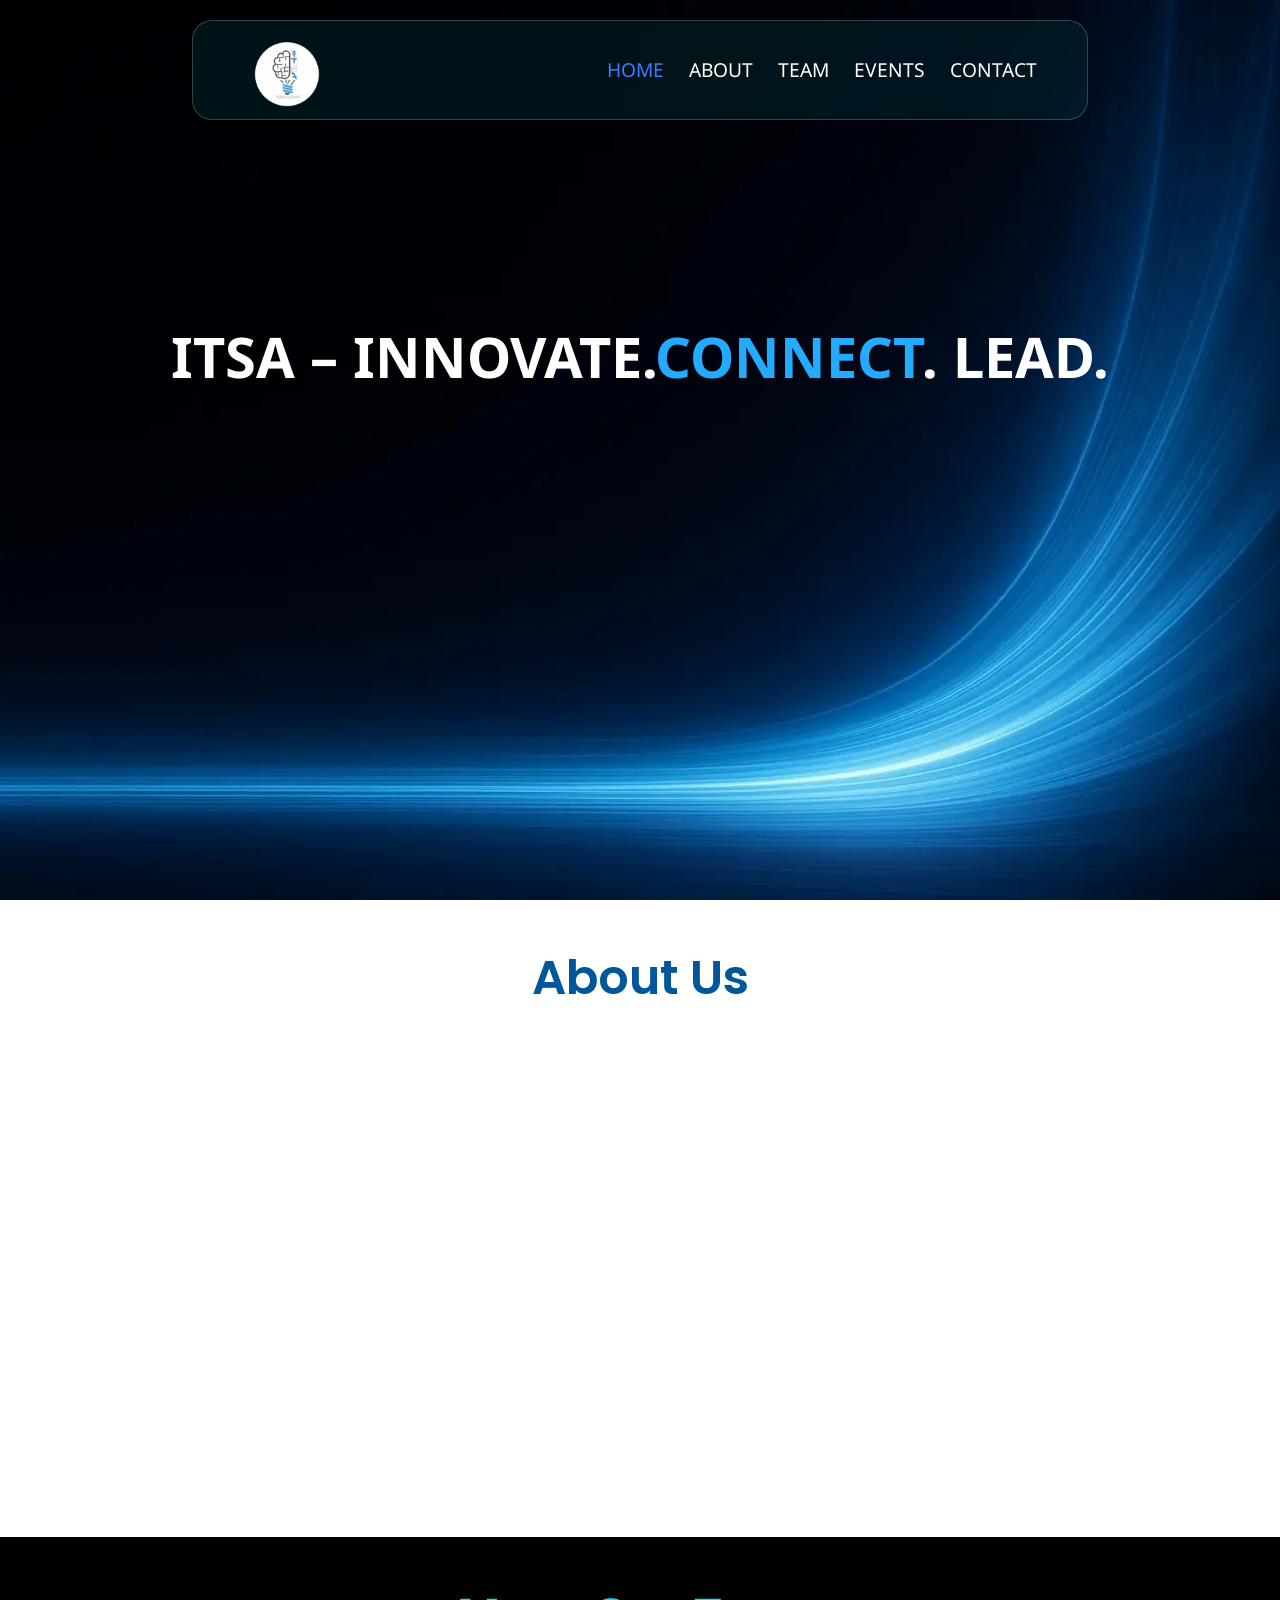
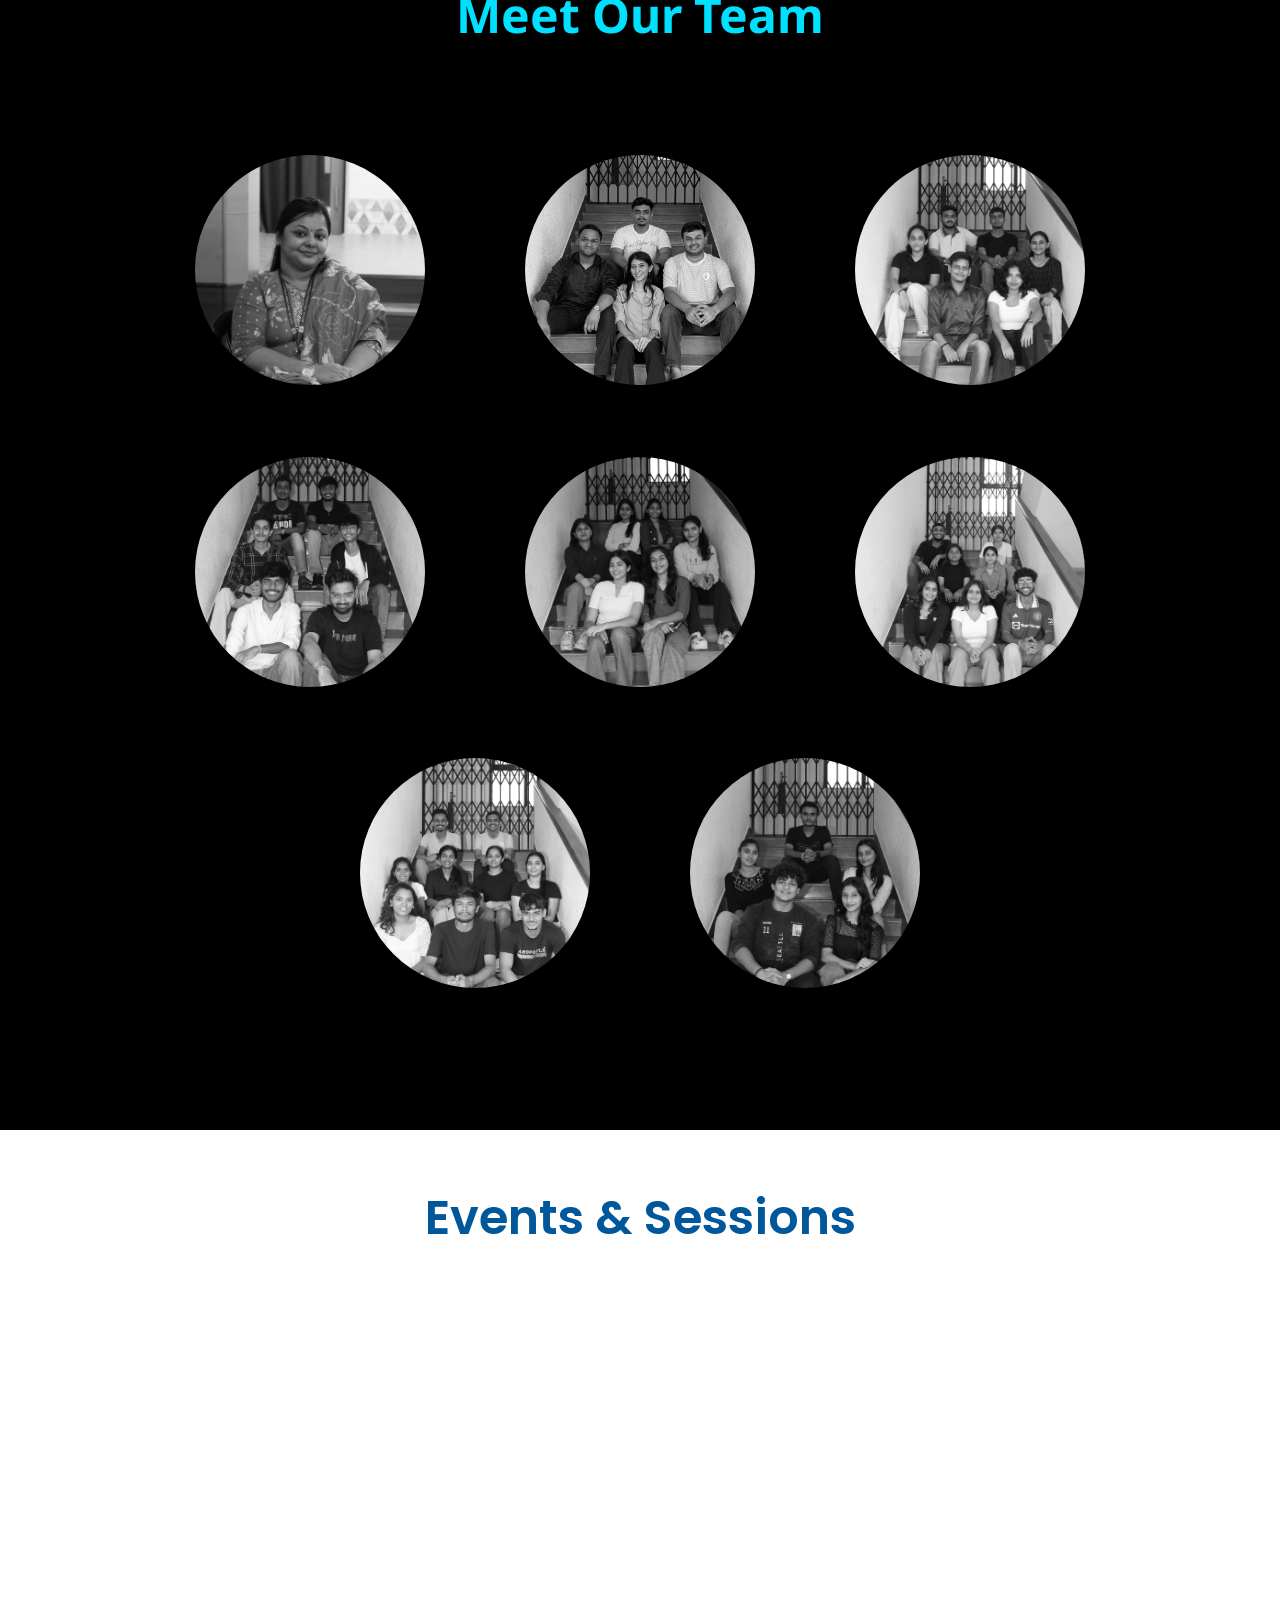
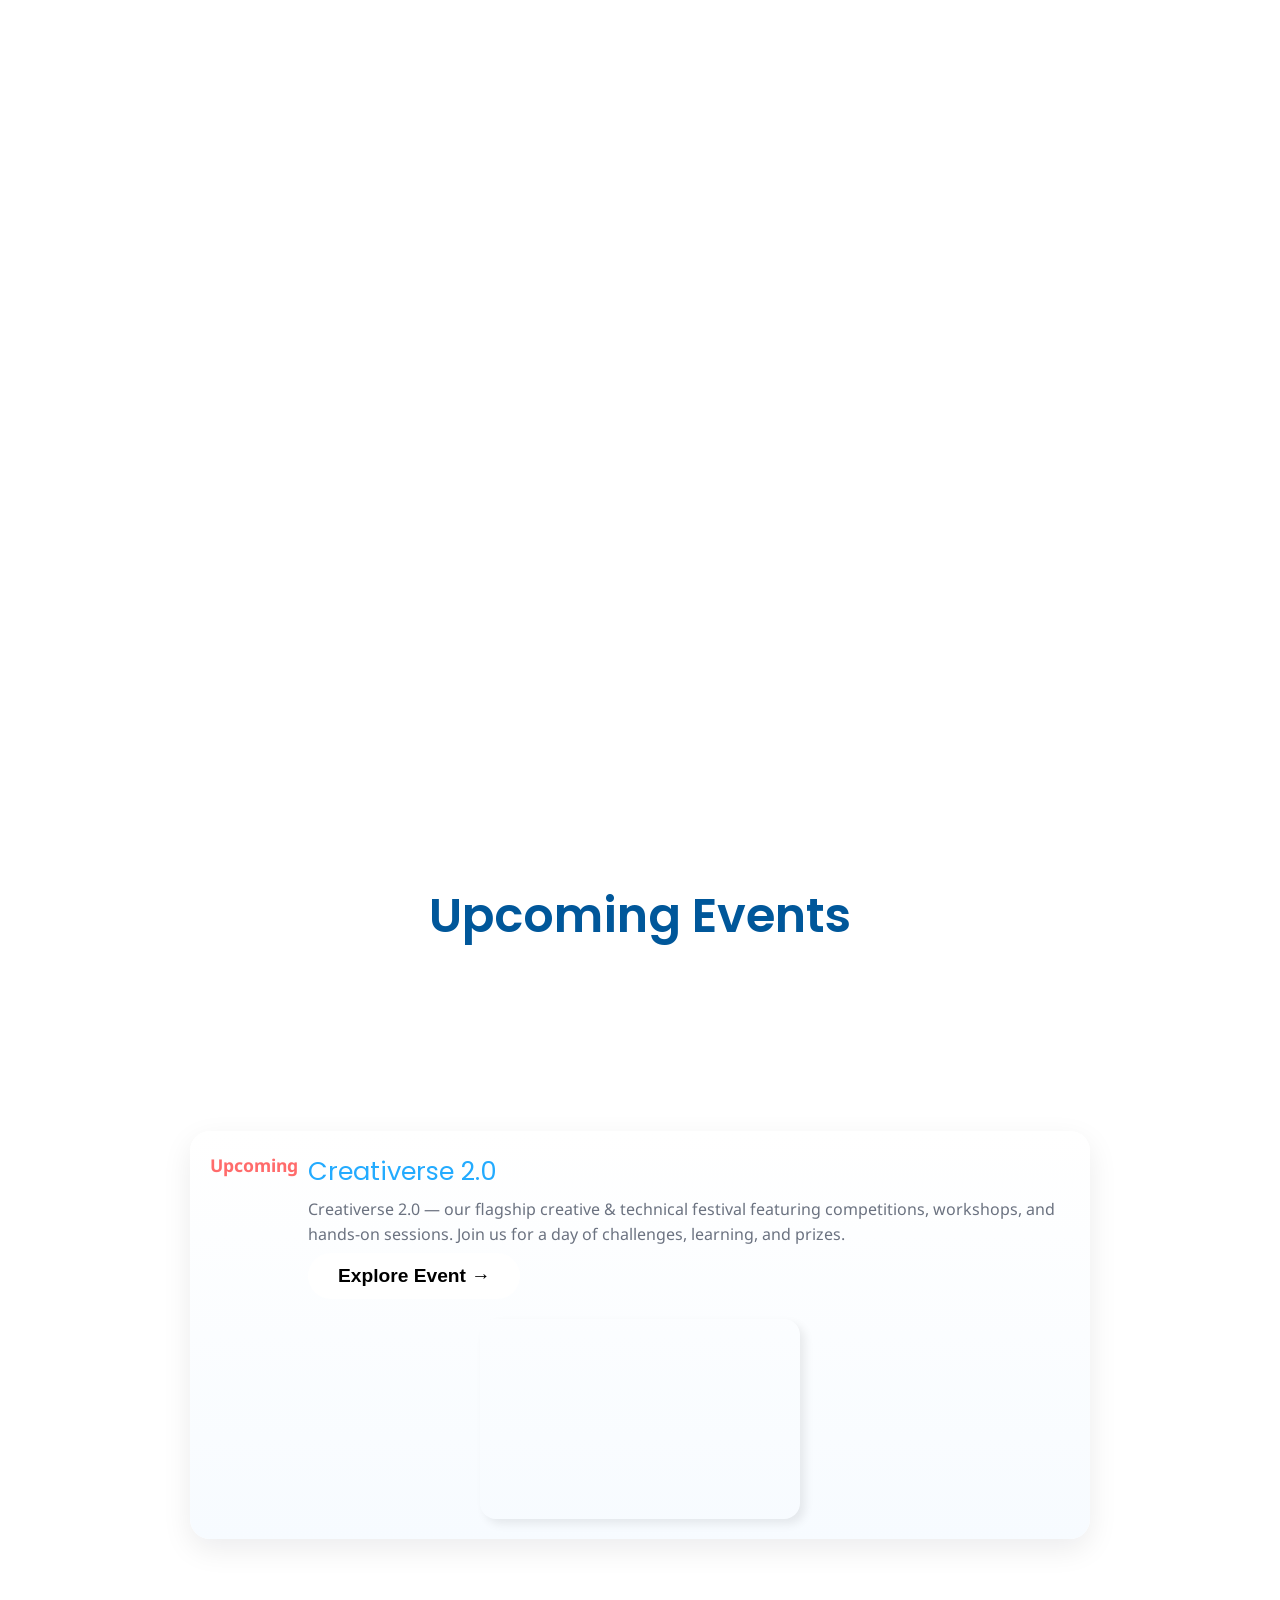
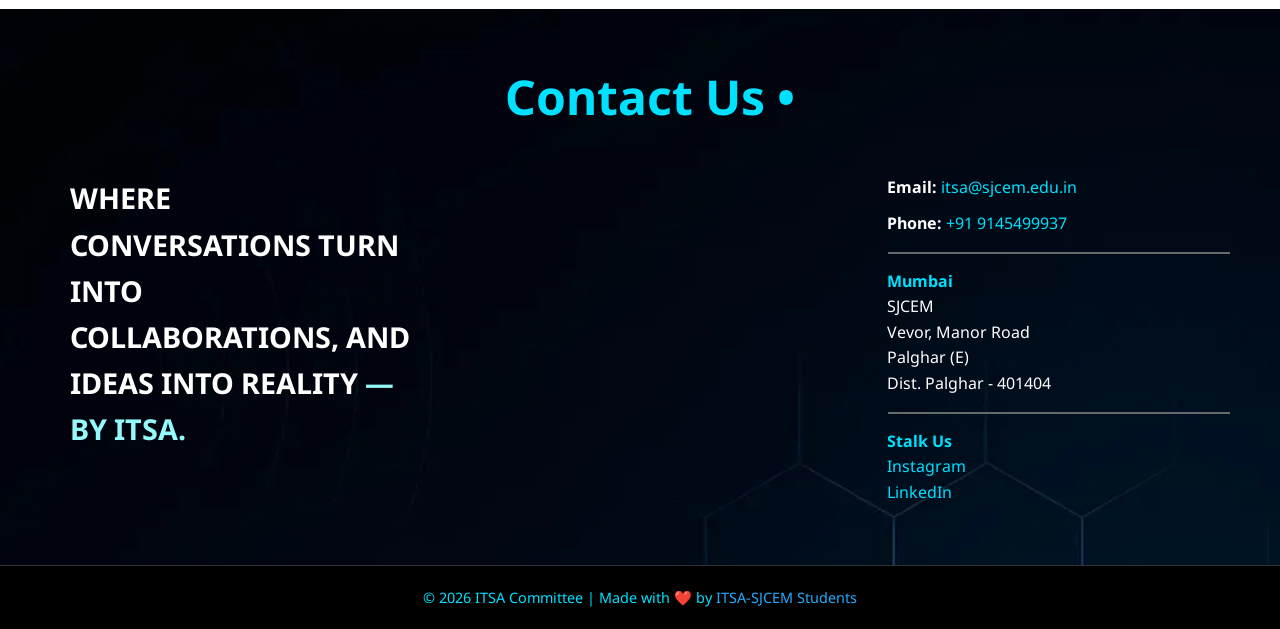
==== index.html @ 547bfd61 "fix(upcoming): use online image for Creativerse 2.0 card" ====
<!DOCTYPE html>
<html lang="en">
<head>
    <meta charset="UTF-8">
    <meta name="viewport" content="width=device-width, initial-scale=1.0">
    <title>ITSA</title>
    <link rel="shortcut icon" href="ITSAlogo.png" type="image/png">
    <link rel="preconnect" href="https://fonts.googleapis.com">
<link rel="preconnect" href="https://fonts.gstatic.com" crossorigin>
<link href="https://fonts.googleapis.com/css2?family=Mozilla+Text:wght@200..700&family=Noto+Sans:ital,wght@0,100..900;1,100..900&family=Poppins:ital,wght@0,100;0,200;0,300;0,400;0,500;0,600;0,700;0,800;0,900;1,100;1,200;1,300;1,400;1,500;1,600;1,700;1,800;1,900&family=Roboto:ital,wght@0,100..900;1,100..900&display=swap" rel="stylesheet">
<link rel="stylesheet" href="style.css">
</head>
<body>



    <!-- Home Section -->
<div class="homeSection sections"  id="home">

<!-- Navbar -->
<div class="navbar">
  <div class="navlogo"></div>

  <!-- Hamburger Icon -->
  <div class="menu-toggle" id="menu-toggle">&#9776;</div>

  <!--  Nav Links -->
  <div class="navlinks" id="navlinks">
    <a href="#home" class="navl">HOME</a>
    <a href="#about" class="navl">ABOUT</a>
    <a href="#team" class="navl">TEAM </a>
    <a href="#event" class="navl">EVENTS</a>
    <a href="#contact" class="navl cont">CONTACT</a>
  </div>
</div>




<!-- home content -->
<div class="homeContent">
<div class="homeH1">ITSA – Innovate.<span>Connect</span>. Lead.</div>

<p class="homeParagraph">
    We are the Information Technology Students’ Association (ITSA) – a student-driven community that organizes tech events, cultural activities, and leadership programs to help students learn, grow, and connect.
</p>
<div class="buttons"><button class="homeButton" onClick="location.href='event.html'">Explore Events</button> <button class="transparent-btn" onclick="location.href='team.html'">View Team</button></div>

</div>

</div>



<!-- About Section -->
<section class="about-container sections" id="about">
    <h1 class="about heading">About Us</h1>
    <p class="about-subtitle">At ITSA, we take pride in our values – innovation, collaboration, and growth.</p>



    <div class="content">
      <div class="about-left">
        <div class="point">
          <div class="point-number  n-1">01.</div>
          <h3>Who We Are</h3>
          <p>A student body of IT enthusiasts driving innovation and teamwork.</p>
        </div>

        <div class="point">
          <div class="point-number n-1">02.</div>
          <h3>What We Do</h3>
          <p>We organize workshops, hackathons, and seminars to boost skills.</p>
        </div>

        <div class="point">
          <div class="point-number  n-1">03.</div>
          <h3>How We Help</h3>
          <p>We provide platforms for collaboration, projects, and learning.</p>
        </div>

        <div class="point">
          <div class="point-number  n-1">04.</div>
          <h3>Create Success Story</h3>
          <p>Through mentorship and opportunities, students turn ideas into impact.</p>
        </div>
      </div>

      <div class="about-right">
        <img src="team.JPG" alt="ITSA team" class="imag">
        <img src="teamMeet.jpg" alt="teamMeet" class="imag">
        <img src="students.jpg" alt="students" class="imag">
    <img src="about4.JPG" alt="event"class="fourth imag">
      </div>
    </div>
  </section>


<!-- team section -->
<div class="teamContainer sections"  id="team">
<div class="teamHeading">
    <h2 class="team-title">Meet Our Team</h2>
    <p class="teamp">Our dedicated team members who make ITSA possible.</p>
</div>

<div class="circles">

<div class="teamCircle">
  <div class="teamIMG one"><img src="faculty.webp"></div>
  <div class="teamText">
    <h3 class="teamName">Mrs.Maya Patil</h3>
    <button class="viewTeam" onClick="location.href='team.html#Faculty'">Faculty Co-ordinator</button>
  </div>
</div>

<div class="teamCircle">
  <div class="teamIMG"><img src="Core.webp"></div>
  <div class="teamText">
    <h3 class="teamName">Core Team</h3>
    <button class="viewTeam" onClick="location.href='team.html#Core'">Core Team</button>
  </div>
</div>


<div class="teamCircle">
  <div class="teamIMG"><img src="Technical.webp"></div>
  <div class="teamText">
    <h3 class="teamName">Technical Team</h3>
    <button class="viewTeam" onClick="location.href='team.html#Technical'">Technical Team</button>
  </div>
</div>

<div class="teamCircle">
  <div class="teamIMG"><img src="Media.webp"></div>
  <div class="teamText">
    <h3 class="teamName">Media Team</h3>
    <button class="viewTeam" onClick="location.href='team.html#Media'">Media Team</button>
  </div>
</div>
  
  <div class="teamCircle">
  <div class="teamIMG"><img src="Design.webp"></div>
  <div class="teamText">
    <h3 class="teamName">Design Team</h3>
    <button class="viewTeam" onClick="location.href='team.html#Design'">Design Team</button>
  </div>
</div>

<div class="teamCircle">
  <div class="teamIMG"><img src="PR.webp"></div>
  <div class="teamText">
    <h3 class="teamName">Public Relations Team</h3>
    <button class="viewTeam" onClick="location.href='team.html#PR'">Public Relation Team</button>
  </div>
</div>

<div class="teamCircle">
  <div class="teamIMG"><img src="event (1).webp"></div>
  <div class="teamText">
    <h3 class="teamName">Event Team</h3>
    <button class="viewTeam" onClick="location.href='team.html#Event'">Event Team</button>
  </div>
</div>


<div class="teamCircle">
  <div class="teamIMG"><img src="Document.webp"></div>
  <div class="teamText">
    <h3 class="teamName">Documentation Team</h3>
    <button class="viewTeam" onClick="location.href='team.html#Document'">Documentation Team</button>
  </div>
</div>



</div>



 <button  id="eventButton" class="eventbtn" onClick="location.href='team.html'">Meet out Team</button>




</div>






  <!-- Event Section -->
<div class="eventSection sections"  id="event">
    <h2 class="heading headings">Events & Sessions</h2>
    <p class="eventSubheading">Stay tuned for upcoming events and sessions!</p>


<div class="cards" id="eventCards">
    <div class="outerCard outerCard1">
    <div class="info"><div class="n-1">01</div> 
        <div class="f-1"> <div class="n-2">Peer to Peer Talk</div> 
        <p class="eventParagraph"> A peer-to-peer session where a senior shared valuable tips and strategies for GATE preparation. </p>
        </div>
         </div>
        <div class="f-3 xyz im1"></div>
        </div>

<div class="outerCard outerCard1">
    <div class="info"><div class="n-1">02</div> 
        <div class="f-1"> <div class="n-2">Alumni Talk</div> 
        <p class="eventParagraph"> An alumni talk where a senior guided students about pursuing higher studies abroad.</p>
        
        </div>
         </div>
        <div class="f-3 xyz im2"></div>
        </div>


<div class="outerCard outerCard3">
    <div class="info"><div class="n-1">03</div> 
        <div class="f-1"> <div class="n-2">CreatiVerse 2k25</div> 
        <p class="eventParagraph">An Independence Day celebration by ITSA,featuring games, gifts, and community events to honor 15 August</p>
        </div>
         </div>
        <div class="f-3 xyz im3"></div>
        </div>

<!-- removed fourth event card (moved Creativerse 2.0 to Upcoming Events section) -->


</div>

 <button id="eventButton" class="eventButton" onClick="location.href='event.html'">View more Events</button>
    </div>



<!-- Upcoming Events (single card) -->
  <section class="upcomingSection sections" id="upcoming">
    <div class="teamHeading">
      <h2 class="heading">Upcoming Events</h2>
      <p class="teamp">Don't miss our next big event — happening soon.</p>
    </div>

    <div class="cards upcoming-cards">
      <div class="outerCard outerCard-upcoming" onclick="location.href='event.html'" style="cursor: pointer;">
        <div class="info"><div class="n-1">Upcoming</div>
          <div class="f-1">
            <div class="n-2">Creativerse 2.0</div>
            <p class="eventParagraph">Creativerse 2.0 — our flagship creative & technical festival featuring competitions, workshops, and hands-on sessions. Join us for a day of challenges, learning, and prizes.</p>
            <button class="homeButton" onclick="location.href='event.html'">Explore Event →</button>
          </div>
        </div>
        <div class="f-3 xyz" style="background-image: url('https://images.unsplash.com/photo-1500530855697-b586d89ba3ee?auto=format&fit=crop&w=800&q=80');"></div>
      </div>
    </div>
  </section>

  <!-- Contact Section -->

<div class="contact-container sections"  id="contact">
    <h1 class="contact-title">Contact Us •</h1>
    <div class="contact-content">
      <div class="contact-text">
        Where conversations turn into collaborations, and ideas into reality 
        <span>— by ITSA.</span> 
      </div>

      <div class="contact-info">
        <p class="mail"><strong>Email:</strong> <a href="mailto:itsa@sjcem.edu.in">itsa@sjcem.edu.in</a></p>
        <p><strong>Phone:</strong> <a href="tel:+919145499937">+91 9145499937</a></p>
        
        <hr style="margin: 15px 0; border: 1px solid #666b6b;">

        <p><span style="color:#00e1ff; font-weight:bold;">Mumbai</span><br>
          SJCEM <br>
          Vevor, Manor Road <br>
          Palghar (E) <br>
          Dist. Palghar - 401404
        </p>

        <hr style="margin: 15px 0; border: 1px solid #666b6b;">

        <p><span style="color:#00e1ff; font-weight:bold;">Stalk Us</span><br>
          <a href="https://www.instagram.com/itsa_sjcem?igsh=MW1jNnlnbm5oZXYwdg==">Instagram</a> <br>
          <a href="https://www.linkedin.com/in/itsa-sjcem-57782b251/">LinkedIn</a>
        </p>
      </div>
    </div>
  </div>

    <!-- Footer Section -->

  <footer>
    <a href="#home" > © 2026 ITSA Committee | Made with ❤️ by <span>ITSA-SJCEM Students</span></a> 
    
  </footer>
  
 
   

<script src="https://cdnjs.cloudflare.com/ajax/libs/gsap/3.12.5/gsap.min.js"></script>
<script src="https://cdnjs.cloudflare.com/ajax/libs/gsap/3.12.5/ScrollToPlugin.min.js"></script>
<script src="https://cdnjs.cloudflare.com/ajax/libs/gsap/3.13.0/ScrollTrigger.min.js" integrity="sha512-P2IDYZfqSwjcSjX0BKeNhwRUH8zRPGlgcWl5n6gBLzdi4Y5/0O4zaXrtO4K9TZK6Hn1BenYpKowuCavNandERg==" crossorigin="anonymous" referrerpolicy="no-referrer"></script>
<script src="script.js"></script>
</body>
</html>
---- style.css ----
/* GENERAL RESET */
* {
  margin: 0;
  padding: 0;
  box-sizing: border-box;
}
html{
  scroll-behavior: smooth;
}

body {
  font-family: 'Noto Sans', sans-serif;
  background-color: #ffffff;
  color: #1e3a8a;
  line-height: 1.6;
}

.heading {
    font-family: 'Poppins', sans-serif;
    font-size: 3rem;
    font-weight: 600;
    text-align: center;
    color: rgb(0, 87, 154);
     /* optional spacing */

}


/* NAVBAR */

/* Dropdown container */
/* .dropdown {
  position: relative;
  display: inline-block;
  font-family: Arial, sans-serif;
} */

/* Add arrow ▾ */
/* .dropbtn::after {
  content: " ▾";
  font-size: 12px;
} */

/* Dropdown hidden content */
/* .dropdown-content {
  display: none;
  position: absolute;
  background-color: rgba(0, 0, 0, 0.8);
  min-width: 200px;
  box-shadow: 0px 8px 16px rgba(0,0,0,0.2);
  border-radius: 6px;
  z-index: 1;
  margin-top: 32px;
}


.dropdown-content a {
  color: white;
  padding: 10px 15px;
  text-decoration: none;
  display: block;
  transition: background 0.3s;
}

.dropdown-content a:hover {
  background-color: rgba(255, 255, 255, 0.1);
}


.dropdown:hover .dropdown-content,
.dropdown:focus-within .dropdown-content {
  display: block;
} */
/* Mobile dropdown fix */
/* @media (max-width: 768px) {
  .dropdown-content {
    position: static;    
    margin-top: 10px;    
    min-width: 100%;    
    box-shadow: none;    
    border-radius: 0;    
  }

 
  .dropdown-content a {
    padding: 12px 20px;
    border-top: 1px solid rgba(255,255,255,0.2);
  }
} */
/* Navbar styles */

.navbar {
  display: flex;
  justify-content: space-between;
  align-items: center;
  padding: 10px 50px;
  height: 100px;
  position: fixed;
  width: 70%;
  top: 20px;
  left: 50%;
  transform: translateX(-50%);
  background: rgba(0, 56, 63, 0.352);
  backdrop-filter: blur(10px);
  -webkit-backdrop-filter: blur(10px);
  border-radius: 20px;
  border: 1px solid rgba(255, 255, 255, 0.2);
  z-index: 1000;
}
.navl.active{
  color: #417aff;
}
.navlogo {
  background-image: url("ITSAlogo.png");
  filter: brightness(1);
  width: 90px;
  height: 90px;
  background-size: contain;
  background-repeat: no-repeat;
 
}

.navlinks {
  display: flex;
  gap: 25px;
  flex-direction: row;
}

.navlinks a {
  font-size: 1.2rem;
  color: white;
  text-decoration: none;
  transition: color 0.3s;
}

.navlinks a:hover {
  color: #417aff;
}

.menu-toggle {
  display: none;
  font-size: 2rem;
  cursor: pointer;
  color: white;
}

/* HOME SECTION */
.homeSection {
  background-image: url("bgimg\ \(2\).webp");
  height: 100vh;
  width: 100%;
  display: flex;
  flex-direction: column;
  justify-content: center;
  align-items: center;
  background-size: cover;
  background-repeat: no-repeat;
  background-position: center bottom;
  padding: 0 20px;
  text-align: center;
}

.homeContent {
  display: flex;
  flex-direction: column;
  justify-content: center;
  align-items: center;
  gap: 30px;
  color: white;
}

.homeH1 {
  font-weight: 700;
  font-size: 3.5rem;
  text-transform: uppercase;
}

span {
  color: rgb(35, 171, 255);
}

.homeParagraph {
  font-size: 1.2rem;
  width: 70%;
  line-height: 1.4;
  color: #ccc;
}

.buttons {
  display: flex;
  gap: 20px;
  flex-wrap: wrap;
  justify-content: center;
}

.homeButton {
  padding: 12px 30px;
  font-size: 1.2em;
  font-weight: 600;
  color: #000;
  background-color: white;
  border: none;
  border-radius: 80px;
  cursor: pointer;
  transition: 0.3s ease-in-out;
}

.homeButton:hover {
  transform: scale(1.05);
  box-shadow: 0 0 20px rgba(17, 141, 203, 0.8),
              0 0 6px rgba(37, 117, 252, 0.8),
              0 0 4px rgba(17, 57, 203, 0.8);
}

.transparent-btn {
  background: rgba(212, 212, 212, 0.159);
  backdrop-filter: blur(10px);
  -webkit-backdrop-filter: blur(10px);
  padding: 10px 50px;
  border-radius: 80px;
  font-size: 16px;
  font-weight: 600;
  color: white;
  border: none;
  cursor: pointer;
  transition: 0.3s ease-in-out;
}

.transparent-btn:hover {
  transform: scale(1.05);
  background: rgba(153, 153, 153, 0.4);
  color: #fff;
  box-shadow: 0 0 20px rgba(17, 141, 203, 0.8);
}

/* MEDIA QUERIES */
@media (max-width: 1024px) {
  .navbar{
    width: 90%;
    padding: 30px 10px;
    height: 90px;
  }
  .homeH1 {
    font-size: 2.8rem;
  }
  .homeParagraph {
    font-size: 1.1rem;
    width: 80%;
  }
  .menu-toggle {
    display: block;
  }
 .navlinks {
    position: absolute;
    top: 100px;
    right: 20px;
    flex-direction: column;
    gap: 50px;
    max-height: 0; 
    border-radius: 12px;
    overflow: hidden;
    transition: max-height 0.5s ease-in-out, padding 0.3s ease-in-out;
    background: none; 
}

/* Flipped background image only */
.navlinks::before {
    content: "";
    position: absolute;
    top: 0;
    left: 0;
    width: 100%;
    height: 100%;
    background: #000;
  

    z-index: -1; /* keep it behind the links */
}


  .navlinks.active {
    max-height: 590px;
    padding: 90px;
  }
}

@media (max-width: 768px) {
  .homeH1 {
    font-size: 2rem;
  }
  .homeParagraph {
    font-size: 0.9rem;
    width: 90%;
  }
  .buttons {
    flex-direction: column;
    gap: 15px;
    align-items: center;
     width: 70%;
  }
  .homeButton,
  .transparent-btn {
    width: 80%;
    padding:12px;
  }
  .navbar {
    width: 90%;
    padding: 30px 10px;
    height: 90px;
  }
}





/* About section */


 .about-container {
    
      width:100%;
      max-height: 80%;
      padding: 40px 100px;
      border-radius: 12px;
      position: relative;
      /* background-color: #00e1ff; */
      display: flex;
      justify-content: center;
      align-items: center;
      flex-direction: column;
    }

    .about-title {
      font-size: 2rem;
      font-weight: bold;
      margin-bottom: 10px;
      color: rgb(0, 67, 134);
    }

    .about-subtitle {
      font-size: 1rem;
      
      margin-bottom: 40px;
      display: flex;
      justify-content: center;
    }

    .content {
      display: flex;
      gap: 40px;
      flex-wrap: wrap;
    }
.fourth{
  object-fit: cover;
  object-position: center;
}
    .about-left {
      flex: 1;
      min-width: 300px;
      display: grid;
      grid-template-columns: 1fr 1fr;
      gap: 30px 20px;
    }

    .point {
      display: flex;
      flex-direction: column;
      align-items: flex-start;

    }

    .point-number {
      font-size: 1rem;
      font-weight: bold;
    
      
      margin-bottom: 5px;
    }

    .point h3 {
      font-size: 1.3em;
      font-weight:500;
      margin: 0;
      color: rgb(35, 171, 255); 
      /* color: rgb(0, 87, 154); */

    }

    .point p {
      font-size: 0.85rem;
      margin: 5px 0 0 0;
    color: #959899; 
       font-size: 1.3rem;
    
    font-weight: 230;
 
    line-height: 1.3;
    
    }

    .about-right {
      flex: 1;
      min-width: 280px;
      display: grid;
      grid-template-columns: 1fr 1fr;
      gap: 15px;
    }

    .about-right img {
      height: 200px;
      width: 100%;
      border-radius: 8px;
      object-fit: cover;
      object-position: top;
      box-shadow: 0 4px 8px rgba(0, 0, 0, 0.1);
    
     
    }

    .about-right img:hover {
      transform: scale(1.05);
      box-shadow: 0 8px 16px rgba(0, 0, 0, 0.2);
      transition: all 0.4s ease;
    }
    
  
    @media (max-width: 768px) {
      .content {
        display: flex;
        flex-direction: column;
        align-items: center;  
        justify-content: center;
      }
      .about-left {
        grid-template-columns: 1fr;
      }
      .about-right {
        grid-template-columns: 1fr 1fr;
      }
      
    }

    @media (max-width: 500px) {
      .about-right {
        grid-template-columns: 1fr;
      }
     .about-container {
      padding: 20px 30px;
      display: flex;
      justify-content: center;
      align-items: center;
      flex-direction: column;
     }
      .about-title {
        font-size: 1.5rem;
        
      }
      .about-subtitle {
        font-size: 0.9rem;
        margin-bottom: 20px;
      }
      .point h3 {
        font-size: 1.1rem;
      }
      .point p {
        font-size: 1rem;
      
      }
      .about-right img {
        height: 150px;
      } 
    }






/* team sectionn */

.teamContainer {
  margin: 0;
  width: 100%;
  padding: 40px 50px;
 background-color: rgb(0, 0, 0);
  background-size: cover;
  background-repeat: no-repeat;
  background-position: top;
  color: white;
  line-height: 1.6;
  text-align: center;
}

.teamHeading {
  margin-bottom: 100px;
  
}

.circles {
  display: flex;
  justify-content: center;
  align-items: flex-start;
  flex-wrap: wrap;
  gap: 50px 80px; 
  transition: gap 0.3s ease;
  position: relative;
  
}

/* Each circle (bubble) */
.teamCircle {
  display: flex;
  flex-direction: column;
  align-items: center;
  gap: 8px;
  transition: transform 0.3s ease;
  position: relative;
  
 
}

/* Circle image */
.teamIMG {
  height: 180px;
  width: 250px;
filter: grayscale(100%);
 /* background-color: yellow; */
  background-size: cover;
  background-position: center;
  transition: all 0.4s ease;
  cursor: pointer;
display: flex;
justify-content: center;
align-items: center;
  
}
.team-title{
   text-align: center;
      font-size: 3rem;
      font-weight: bold;
      color: #00e1ff;
}

.teamIMG img{
  height: 230px;
  width: 230px;
  border-radius: 50%;
  object-fit: cover;
  object-position: centre;
  transition: all 0.1s ease;
  cursor: pointer;
  box-shadow: 0 4px 8px rgba(0, 0, 0, 0.2);

}
 .one img {
  object-fit: cover;
  object-position: top;
}
/* Hover effect for the circle */
.teamCircle:hover .teamIMG {
  
  transform: translateY(-20px) scale(1.05);
  filter: brightness(1);
 
}

/* Push other circles slightly when any is hovered */
.circles:hover .teamCircle {
  transform: translateY(10px);
}
.circles .teamCircle:hover {
  transform: translateY(-25px); /* hovered one overrides push */
}

/* Hidden text below bubble */
.teamText {
  text-align: center;
  opacity: 0;
  transform: translateY(15px);
  transition: all 0.4s ease;
}

.teamCircle:hover .teamText {
  opacity: 1;
  transform: translateY(0);
}

/* Text styling */
.teamName {
  font-size: 1.2rem;
  color: #00e1ff;
  margin-bottom: 6px;
}

.viewTeam {
  background: rgba(0, 200, 220, 1);
  border: none;
  padding: 6px 16px;
  border-radius: 20px;
  color: white;
  font-weight: bold;
  cursor: pointer;
  transition: background 0.3s ease;
}

.viewTeam:hover {
  background: rgba(0, 114, 129, 0.9);
}
@media screen and (max-width:768px){
  .teamCircle .teamIMG {
  filter: brightness(1);
}
.teamCircle .teamText {
  opacity: 1;
  transform: none;
  transition: none;
  margin-top: 12px;
}
.teamCircle:hover .teamIMG {
  transition: none;
  transform: none;
 
}

/* Push other circles slightly when any is hovered */
.circles:hover .teamCircle {
  transform: none;
  transition: none;
}
.circles .teamCircle:hover {
  transform: none;
  transition: none;
  /* hovered one overrides push */
}
}



/* event section */
.eventSection{
 margin: 0;
  width: 100%;
  
    /* background-color: pink; */
    display: flex;
    flex-direction: column;
    justify-content: center;
    align-items: center;
    height: auto;
    margin-top: 50px;
    margin-bottom: 50px;
    /* background-color: rgb(255, 255, 255); */
    
}
.cards{
    display: flex;
    flex-wrap: wrap;
  
    gap: 50px;
}
.outerCard{
    
    padding: 20px;

   margin: 30px;
  
height:auto;
width: 360px;

display : flex;
flex-direction: column;
gap:20px;
justify-content:center;
align-items: center;

}

.outerCard:hover{
    transform: scale(1.05);
  
    transition: all 0.3s ease;
}

.n-1{
    font-family: 'Noto Sans', sans-serif;
    font-size: 2.8rem;
    font-weight: 200;
    
    margin-top: -15px;
    color: rgb(80, 80, 80);
}


.info{
    display: flex;
    gap: 10px;

}

.f-1{

display: flex;
justify-content:center;
align-items: start;
flex-direction: column;
gap: 5px;
}
.eventParagraph{
    
    color: #959899;  
}

.f-2{
    display: flex;
    gap: 15px;
}

.n-2{
    font-family: 'Poppins', sans-serif;
    font-size: 1.4rem;
   color: rgb(35, 171, 255); 
   display: flex;
   justify-content: center;
   align-items: center;    
}
.xyz{
    
    width: 360px;
    height: 250px;
    font-family: 'Poppins', sans-serif;
    
    background-size: cover;
    background-repeat: no-repeat;
   box-shadow: 5px 5px 10px gray;
   
border-radius: 30px;
}
.im1{
    background-image: url("Poster1.png");
}
.im2{
    background-image: url("Poster2.png");
}
.im3{
    background-image: url("Poster3.jpeg");  
}
.im4{
    background-image: url("event (1).webp");  
}

#eventButton{
background-image: linear-gradient(120deg, rgb(78, 156, 205) , #000000);
  border-radius: 40px;
  color: rgb(255, 255, 255);
  padding: 10px 40px;
  position: relative;
  cursor: pointer; 
  border: none;
  font-size: 1.9rem;
}


@media (max-width: 1008px) {
    
    .outerCard{
        margin-inline: 50px;
        padding: 10px;
        width:50%;
        display: flex;
        justify-content: center;
        align-items: center;

    }
    .cards{
      display: flex;
      justify-content: center;
      align-items: center;
      
    }
  
    .xyz{
         
         height: 200px;
    }
  }

  @media (max-width: 500px) {
    #eventButton{
      font-size: 1.2rem;
      padding: 8px 20px;
      margin-top: 10px;
    }
    .eventSection{
      margin-top: 20px;
      margin-bottom: 20px;
      padding: 0 10px;
    }
    
.outerCard{
        margin-inline: 20px;
        padding: 10px;
      width: 80%;
        

    }
   
    .eventSubheading{
      font-size: 1rem;
     
      padding: 0 40px;
    }
  
    .xyz{
         width: 100%;
    height: 180px;
    }

  }


/* contact and footer */

.contact-container {
      
      width: 100%;
  
      padding: 50px 50px;
    margin: 0;
      
      background-image: url("bgimg2\ \(2\).webp");
      background-size: cover;
      background-repeat: no-repeat;
      background-position: top;
      
      color: white;
      line-height: 1.6;
      height: auto;
      padding-left:70px ;
      text-align: left;
      
    }

    .contact-title {
      text-align: center;
      font-size: 3rem;
      font-weight: bold;
      color: #00e1ff;
      margin-bottom: 40px;
    }

    .contact-content {
      display: flex;
      justify-content: space-between;
      gap: 475px; 
      flex-wrap: wrap;
      
    }

    .contact-text {
      flex: 1;
      font-size: 1.8rem;
      font-weight: bold;
      text-transform: uppercase;
      
    }

    .contact-text span {
      color: #95f9f9;
    }

    .contact-info {
      flex: 1;
      font-size: 1rem;
    }

    .contact-info p {
      margin-bottom: 10px;
    }

    .contact-info a {
      color: #00e1ff;
      text-decoration: none;
    }

    .contact-info a:hover {
      text-decoration: underline;
    }

    footer {
      width: 100%;
      text-align: center;
      padding: 20px 10px;
      border-top: 1px solid #333;
      font-size: 0.9rem;
      color: #bbb;
      background-color: #000000;
    }

    footer a {
      color: #00e1ff;
      margin: 0 10px;
      text-decoration: none;
    }

    footer a:hover {
      text-decoration: underline;
    }

    @media (max-width: 1008px) {
      .contact-title {
        font-size: 2.2rem;
      }

      .contact-content {
        flex-direction: column;
        text-align: center;
        gap: 20px; 
      }

      .contact-text {
        font-size: 1.4rem;
      }

      footer {
        display: flex;
        flex-direction: column;
        gap: 8px;
        text-align: center;
        font-size: 0.8rem;
      }
      .eventButton{
        margin-top: 20px;
        display: flex;
        justify-content: center;
        align-items: center;
      }

       footer a[style] {
    padding-right: 0 !important; 
    display: block;
    margin-bottom: 5px;
  }

    }


    @media (max-width: 480px) {
      
    
      .card {
        padding: 15px;
      }
      .btn {
        font-size: 0.8rem;
        padding: 6px 10px;
      }
      .info {
        flex-direction: column;
        gap: 5px;
      }
      .n-1 {
        font-size: 2rem;
      }
      .n-2 {
        font-size: 1.2rem;
      }
    }


  /* Upcoming Events section (single card) */
  .upcomingSection{
    width:100%;
    display:flex;
    flex-direction:column;
    justify-content:center;
    align-items:center;
    padding:40px 20px;
    background-color: #ffffff;
    color: #1e3a8a;
    margin-top: 30px;
  }
  .upcomingSection .teamp{
    color: #6b7280;
    margin-bottom: 20px;
  }
  .upcoming-cards{
    display:flex;
    justify-content:center;
    width:100%;
  }
  .outerCard-upcoming{
    width:900px;
    max-width:95%;
    display:flex;
    gap:20px;
    align-items:center;
    padding:20px;
    border-radius:20px;
    background: linear-gradient(180deg, #ffffff, #f7fbff);
    box-shadow: 0 10px 30px rgba(2,6,23,0.08);
    cursor: pointer;
  }
  .outerCard-upcoming .info{ flex:1; align-items:flex-start; text-align:left; }
  .outerCard-upcoming .n-1{ font-size:1.1rem; color:#ff6b6b; font-weight:700; margin-top:0; }
  .outerCard-upcoming .n-2{ font-size:1.6rem; }
  .outerCard-upcoming .eventParagraph{ color:#6b7280; }
  .outerCard-upcoming .f-3{ width:320px; height:200px; border-radius:16px; box-shadow:5px 5px 10px rgba(0,0,0,0.08); background-size:cover; background-position:center; }

  @media (max-width: 768px){
    .outerCard-upcoming{ flex-direction: column; padding:16px; }
    .outerCard-upcoming .f-3{ width:100%; height:180px; }
    .outerCard-upcoming .info{ text-align:center; align-items:center; }
  }
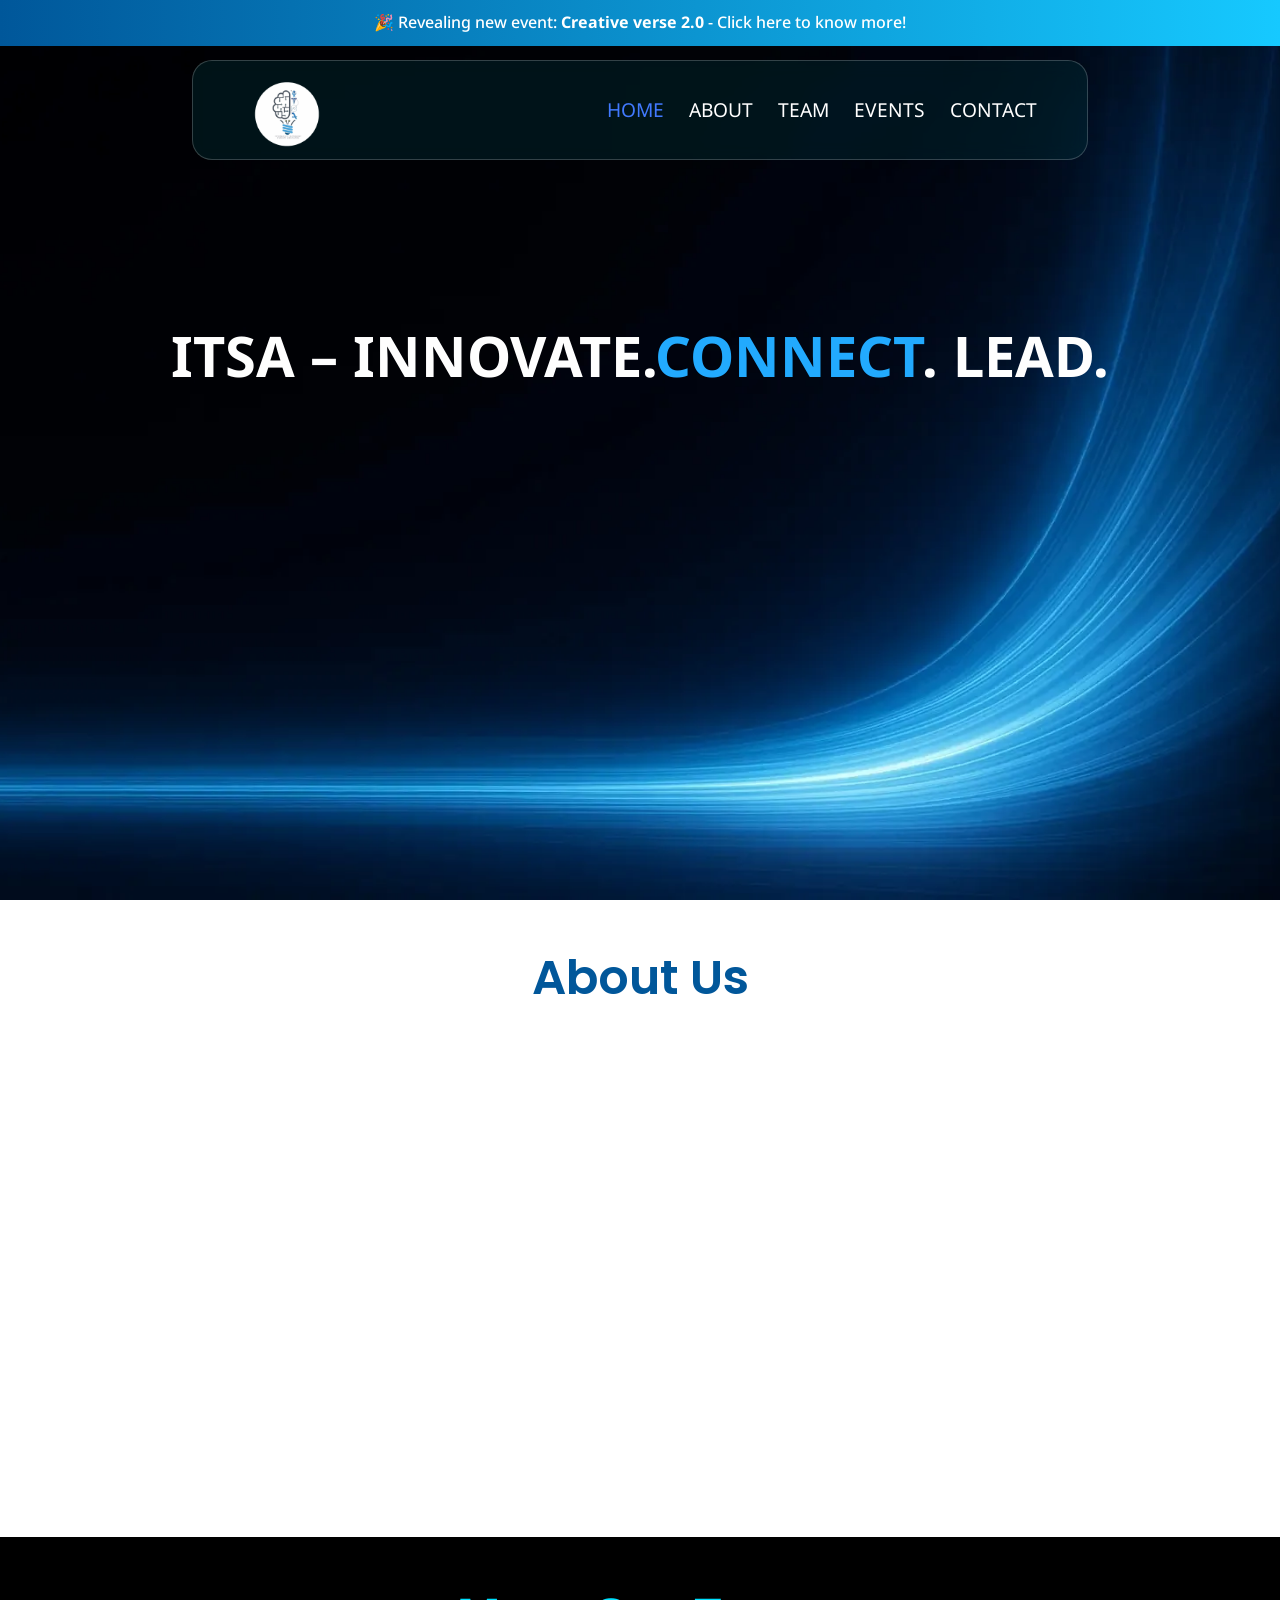
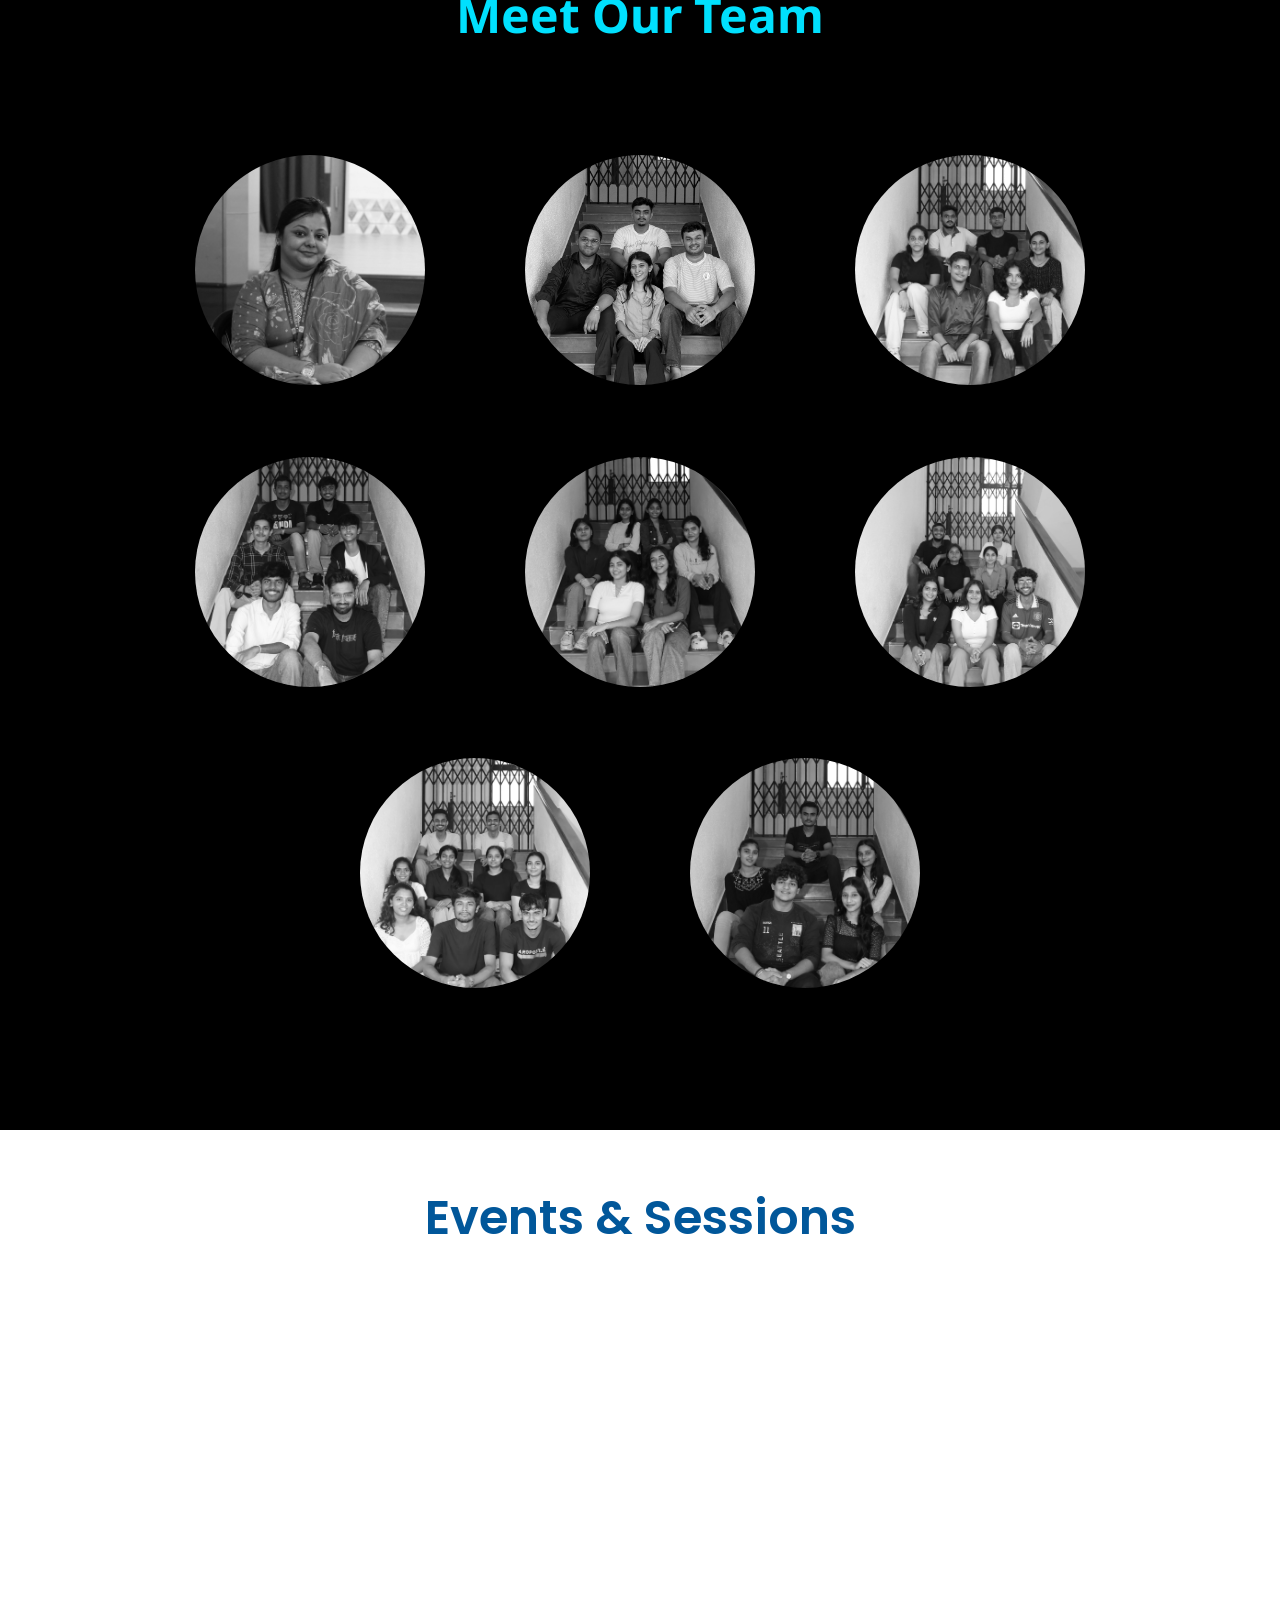
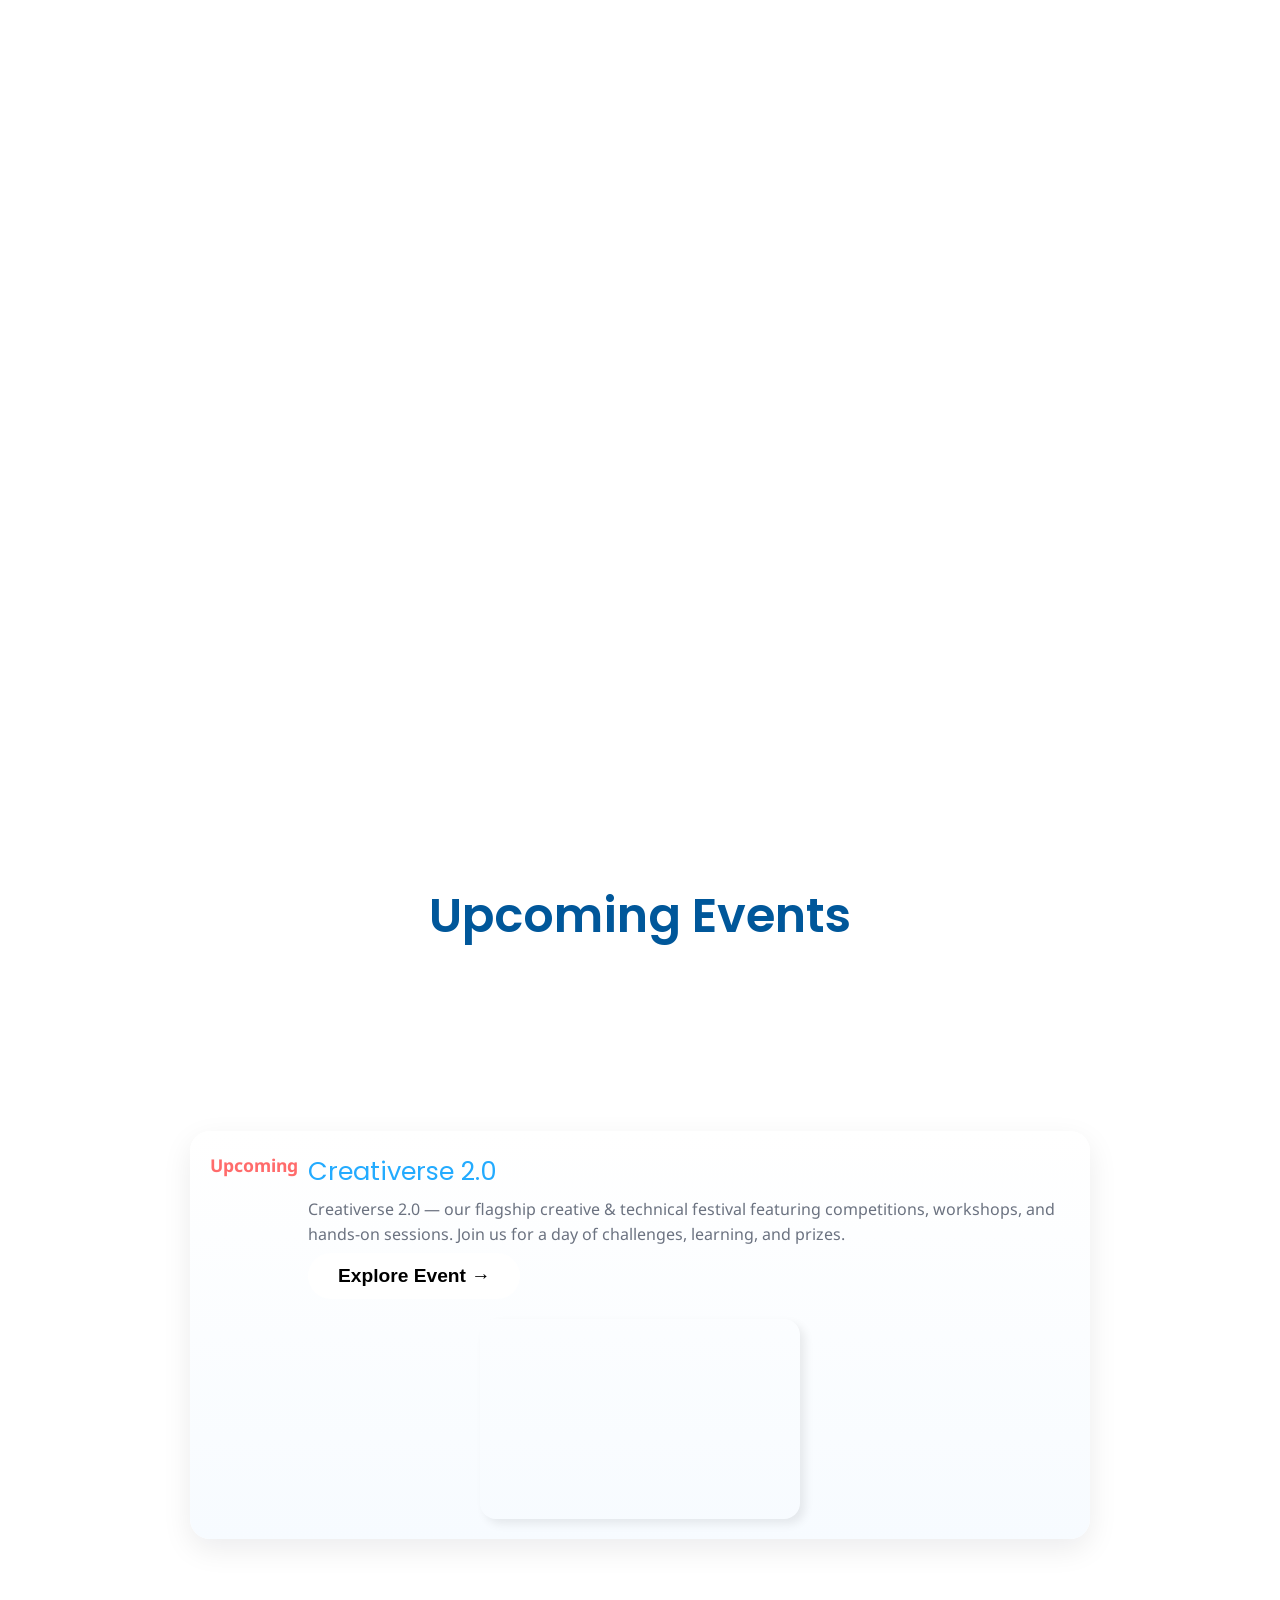
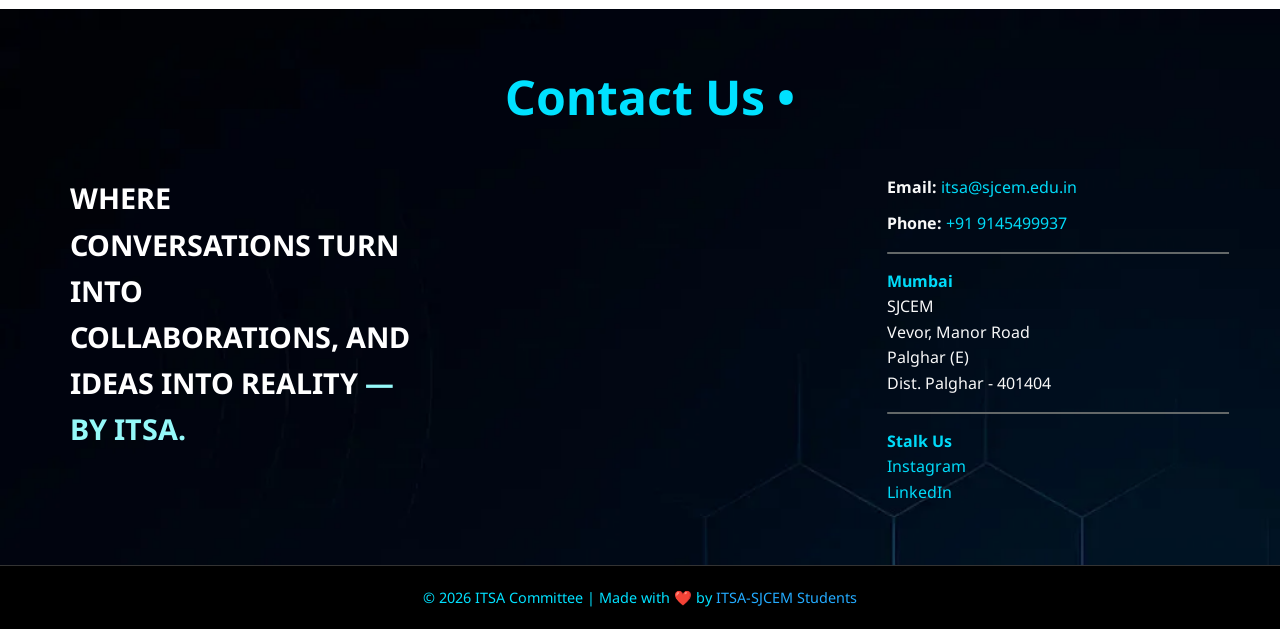
==== commit a076cd6b: "Add announcement bar and responsive navbar styles Add a site-wide announcement bar (index.html + sty" ====
--- a/index.html
+++ b/index.html
@@ -12,7 +12,10 @@
 </head>
 <body>
 
-
+    <!-- Announcement Bar -->
+    <a href="event.html" class="announcement-bar">
+        🎉 Revealing new event: <strong>Creative verse 2.0</strong> - Click here to know more!
+    </a>
 
     <!-- Home Section -->
 <div class="homeSection sections"  id="home">
--- a/style.css
+++ b/style.css
@@ -4,7 +4,8 @@
   padding: 0;
   box-sizing: border-box;
 }
-html{
+
+html {
   scroll-behavior: smooth;
 }
 
@@ -16,15 +17,43 @@
 }
 
 .heading {
-    font-family: 'Poppins', sans-serif;
-    font-size: 3rem;
-    font-weight: 600;
-    text-align: center;
-    color: rgb(0, 87, 154);
-     /* optional spacing */
-
-}
-
+  font-family: 'Poppins', sans-serif;
+  font-size: 3rem;
+  font-weight: 600;
+  text-align: center;
+  color: rgb(0, 87, 154);
+  /* optional spacing */
+
+}
+
+/* Announcement Bar */
+.announcement-bar {
+  display: block;
+  background: linear-gradient(90deg, rgb(0, 87, 154), #16c9ff);
+  color: white;
+  text-align: center;
+  padding: 10px 20px;
+  text-decoration: none;
+  font-weight: 500;
+  font-size: 1rem;
+  position: fixed;
+  top: 0;
+  left: 0;
+  width: 100%;
+  z-index: 1001;
+  transition: background 0.3s;
+}
+
+.announcement-bar:hover {
+  background: linear-gradient(90deg, #16c9ff, rgb(0, 87, 154));
+}
+
+@media (max-width: 768px) {
+  .announcement-bar {
+    font-size: 0.85rem;
+    padding: 8px 10px;
+  }
+}
 
 /* NAVBAR */
 
@@ -97,7 +126,7 @@
   height: 100px;
   position: fixed;
   width: 70%;
-  top: 20px;
+  top: 60px;
   left: 50%;
   transform: translateX(-50%);
   background: rgba(0, 56, 63, 0.352);
@@ -107,9 +136,11 @@
   border: 1px solid rgba(255, 255, 255, 0.2);
   z-index: 1000;
 }
-.navl.active{
+
+.navl.active {
   color: #417aff;
 }
+
 .navlogo {
   background-image: url("ITSAlogo.png");
   filter: brightness(1);
@@ -117,7 +148,7 @@
   height: 90px;
   background-size: contain;
   background-repeat: no-repeat;
- 
+
 }
 
 .navlinks {
@@ -208,8 +239,8 @@
 .homeButton:hover {
   transform: scale(1.05);
   box-shadow: 0 0 20px rgba(17, 141, 203, 0.8),
-              0 0 6px rgba(37, 117, 252, 0.8),
-              0 0 4px rgba(17, 57, 203, 0.8);
+    0 0 6px rgba(37, 117, 252, 0.8),
+    0 0 4px rgba(17, 57, 203, 0.8);
 }
 
 .transparent-btn {
@@ -235,36 +266,40 @@
 
 /* MEDIA QUERIES */
 @media (max-width: 1024px) {
-  .navbar{
+  .navbar {
     width: 90%;
     padding: 30px 10px;
     height: 90px;
   }
+
   .homeH1 {
     font-size: 2.8rem;
   }
+
   .homeParagraph {
     font-size: 1.1rem;
     width: 80%;
   }
+
   .menu-toggle {
     display: block;
   }
- .navlinks {
+
+  .navlinks {
     position: absolute;
     top: 100px;
     right: 20px;
     flex-direction: column;
     gap: 50px;
-    max-height: 0; 
+    max-height: 0;
     border-radius: 12px;
     overflow: hidden;
     transition: max-height 0.5s ease-in-out, padding 0.3s ease-in-out;
-    background: none; 
-}
-
-/* Flipped background image only */
-.navlinks::before {
+    background: none;
+  }
+
+  /* Flipped background image only */
+  .navlinks::before {
     content: "";
     position: absolute;
     top: 0;
@@ -272,10 +307,11 @@
     width: 100%;
     height: 100%;
     background: #000;
-  
-
-    z-index: -1; /* keep it behind the links */
-}
+
+
+    z-index: -1;
+    /* keep it behind the links */
+  }
 
 
   .navlinks.active {
@@ -288,21 +324,25 @@
   .homeH1 {
     font-size: 2rem;
   }
+
   .homeParagraph {
     font-size: 0.9rem;
     width: 90%;
   }
+
   .buttons {
     flex-direction: column;
     gap: 15px;
     align-items: center;
-     width: 70%;
-  }
+    width: 70%;
+  }
+
   .homeButton,
   .transparent-btn {
     width: 80%;
-    padding:12px;
-  }
+    padding: 12px;
+  }
+
   .navbar {
     width: 90%;
     padding: 30px 10px;
@@ -317,160 +357,170 @@
 /* About section */
 
 
- .about-container {
-    
-      width:100%;
-      max-height: 80%;
-      padding: 40px 100px;
-      border-radius: 12px;
-      position: relative;
-      /* background-color: #00e1ff; */
-      display: flex;
-      justify-content: center;
-      align-items: center;
-      flex-direction: column;
-    }
-
-    .about-title {
-      font-size: 2rem;
-      font-weight: bold;
-      margin-bottom: 10px;
-      color: rgb(0, 67, 134);
-    }
-
-    .about-subtitle {
-      font-size: 1rem;
-      
-      margin-bottom: 40px;
-      display: flex;
-      justify-content: center;
-    }
-
-    .content {
-      display: flex;
-      gap: 40px;
-      flex-wrap: wrap;
-    }
-.fourth{
+.about-container {
+
+  width: 100%;
+  max-height: 80%;
+  padding: 40px 100px;
+  border-radius: 12px;
+  position: relative;
+  /* background-color: #00e1ff; */
+  display: flex;
+  justify-content: center;
+  align-items: center;
+  flex-direction: column;
+}
+
+.about-title {
+  font-size: 2rem;
+  font-weight: bold;
+  margin-bottom: 10px;
+  color: rgb(0, 67, 134);
+}
+
+.about-subtitle {
+  font-size: 1rem;
+
+  margin-bottom: 40px;
+  display: flex;
+  justify-content: center;
+}
+
+.content {
+  display: flex;
+  gap: 40px;
+  flex-wrap: wrap;
+}
+
+.fourth {
   object-fit: cover;
   object-position: center;
 }
-    .about-left {
-      flex: 1;
-      min-width: 300px;
-      display: grid;
-      grid-template-columns: 1fr 1fr;
-      gap: 30px 20px;
-    }
-
-    .point {
-      display: flex;
-      flex-direction: column;
-      align-items: flex-start;
-
-    }
-
-    .point-number {
-      font-size: 1rem;
-      font-weight: bold;
-    
-      
-      margin-bottom: 5px;
-    }
-
-    .point h3 {
-      font-size: 1.3em;
-      font-weight:500;
-      margin: 0;
-      color: rgb(35, 171, 255); 
-      /* color: rgb(0, 87, 154); */
-
-    }
-
-    .point p {
-      font-size: 0.85rem;
-      margin: 5px 0 0 0;
-    color: #959899; 
-       font-size: 1.3rem;
-    
-    font-weight: 230;
- 
-    line-height: 1.3;
-    
-    }
-
-    .about-right {
-      flex: 1;
-      min-width: 280px;
-      display: grid;
-      grid-template-columns: 1fr 1fr;
-      gap: 15px;
-    }
-
-    .about-right img {
-      height: 200px;
-      width: 100%;
-      border-radius: 8px;
-      object-fit: cover;
-      object-position: top;
-      box-shadow: 0 4px 8px rgba(0, 0, 0, 0.1);
-    
-     
-    }
-
-    .about-right img:hover {
-      transform: scale(1.05);
-      box-shadow: 0 8px 16px rgba(0, 0, 0, 0.2);
-      transition: all 0.4s ease;
-    }
-    
-  
-    @media (max-width: 768px) {
-      .content {
-        display: flex;
-        flex-direction: column;
-        align-items: center;  
-        justify-content: center;
-      }
-      .about-left {
-        grid-template-columns: 1fr;
-      }
-      .about-right {
-        grid-template-columns: 1fr 1fr;
-      }
-      
-    }
-
-    @media (max-width: 500px) {
-      .about-right {
-        grid-template-columns: 1fr;
-      }
-     .about-container {
-      padding: 20px 30px;
-      display: flex;
-      justify-content: center;
-      align-items: center;
-      flex-direction: column;
-     }
-      .about-title {
-        font-size: 1.5rem;
-        
-      }
-      .about-subtitle {
-        font-size: 0.9rem;
-        margin-bottom: 20px;
-      }
-      .point h3 {
-        font-size: 1.1rem;
-      }
-      .point p {
-        font-size: 1rem;
-      
-      }
-      .about-right img {
-        height: 150px;
-      } 
-    }
+
+.about-left {
+  flex: 1;
+  min-width: 300px;
+  display: grid;
+  grid-template-columns: 1fr 1fr;
+  gap: 30px 20px;
+}
+
+.point {
+  display: flex;
+  flex-direction: column;
+  align-items: flex-start;
+
+}
+
+.point-number {
+  font-size: 1rem;
+  font-weight: bold;
+
+
+  margin-bottom: 5px;
+}
+
+.point h3 {
+  font-size: 1.3em;
+  font-weight: 500;
+  margin: 0;
+  color: rgb(35, 171, 255);
+  /* color: rgb(0, 87, 154); */
+
+}
+
+.point p {
+  font-size: 0.85rem;
+  margin: 5px 0 0 0;
+  color: #959899;
+  font-size: 1.3rem;
+
+  font-weight: 230;
+
+  line-height: 1.3;
+
+}
+
+.about-right {
+  flex: 1;
+  min-width: 280px;
+  display: grid;
+  grid-template-columns: 1fr 1fr;
+  gap: 15px;
+}
+
+.about-right img {
+  height: 200px;
+  width: 100%;
+  border-radius: 8px;
+  object-fit: cover;
+  object-position: top;
+  box-shadow: 0 4px 8px rgba(0, 0, 0, 0.1);
+
+
+}
+
+.about-right img:hover {
+  transform: scale(1.05);
+  box-shadow: 0 8px 16px rgba(0, 0, 0, 0.2);
+  transition: all 0.4s ease;
+}
+
+
+@media (max-width: 768px) {
+  .content {
+    display: flex;
+    flex-direction: column;
+    align-items: center;
+    justify-content: center;
+  }
+
+  .about-left {
+    grid-template-columns: 1fr;
+  }
+
+  .about-right {
+    grid-template-columns: 1fr 1fr;
+  }
+
+}
+
+@media (max-width: 500px) {
+  .about-right {
+    grid-template-columns: 1fr;
+  }
+
+  .about-container {
+    padding: 20px 30px;
+    display: flex;
+    justify-content: center;
+    align-items: center;
+    flex-direction: column;
+  }
+
+  .about-title {
+    font-size: 1.5rem;
+
+  }
+
+  .about-subtitle {
+    font-size: 0.9rem;
+    margin-bottom: 20px;
+  }
+
+  .point h3 {
+    font-size: 1.1rem;
+  }
+
+  .point p {
+    font-size: 1rem;
+
+  }
+
+  .about-right img {
+    height: 150px;
+  }
+}
 
 
 
@@ -483,7 +533,7 @@
   margin: 0;
   width: 100%;
   padding: 40px 50px;
- background-color: rgb(0, 0, 0);
+  background-color: rgb(0, 0, 0);
   background-size: cover;
   background-repeat: no-repeat;
   background-position: top;
@@ -494,7 +544,7 @@
 
 .teamHeading {
   margin-bottom: 100px;
-  
+
 }
 
 .circles {
@@ -502,10 +552,10 @@
   justify-content: center;
   align-items: flex-start;
   flex-wrap: wrap;
-  gap: 50px 80px; 
+  gap: 50px 80px;
   transition: gap 0.3s ease;
   position: relative;
-  
+
 }
 
 /* Each circle (bubble) */
@@ -516,33 +566,34 @@
   gap: 8px;
   transition: transform 0.3s ease;
   position: relative;
-  
- 
+
+
 }
 
 /* Circle image */
 .teamIMG {
   height: 180px;
   width: 250px;
-filter: grayscale(100%);
- /* background-color: yellow; */
+  filter: grayscale(100%);
+  /* background-color: yellow; */
   background-size: cover;
   background-position: center;
   transition: all 0.4s ease;
   cursor: pointer;
-display: flex;
-justify-content: center;
-align-items: center;
-  
-}
-.team-title{
-   text-align: center;
-      font-size: 3rem;
-      font-weight: bold;
-      color: #00e1ff;
-}
-
-.teamIMG img{
+  display: flex;
+  justify-content: center;
+  align-items: center;
+
+}
+
+.team-title {
+  text-align: center;
+  font-size: 3rem;
+  font-weight: bold;
+  color: #00e1ff;
+}
+
+.teamIMG img {
   height: 230px;
   width: 230px;
   border-radius: 50%;
@@ -553,24 +604,28 @@
   box-shadow: 0 4px 8px rgba(0, 0, 0, 0.2);
 
 }
- .one img {
+
+.one img {
   object-fit: cover;
   object-position: top;
 }
+
 /* Hover effect for the circle */
 .teamCircle:hover .teamIMG {
-  
+
   transform: translateY(-20px) scale(1.05);
   filter: brightness(1);
- 
+
 }
 
 /* Push other circles slightly when any is hovered */
 .circles:hover .teamCircle {
   transform: translateY(10px);
 }
+
 .circles .teamCircle:hover {
-  transform: translateY(-25px); /* hovered one overrides push */
+  transform: translateY(-25px);
+  /* hovered one overrides push */
 }
 
 /* Hidden text below bubble */
@@ -607,408 +662,466 @@
 .viewTeam:hover {
   background: rgba(0, 114, 129, 0.9);
 }
-@media screen and (max-width:768px){
+
+@media screen and (max-width:768px) {
   .teamCircle .teamIMG {
-  filter: brightness(1);
-}
-.teamCircle .teamText {
-  opacity: 1;
-  transform: none;
-  transition: none;
-  margin-top: 12px;
-}
-.teamCircle:hover .teamIMG {
-  transition: none;
-  transform: none;
- 
-}
-
-/* Push other circles slightly when any is hovered */
-.circles:hover .teamCircle {
-  transform: none;
-  transition: none;
-}
-.circles .teamCircle:hover {
-  transform: none;
-  transition: none;
-  /* hovered one overrides push */
-}
+    filter: brightness(1);
+  }
+
+  .teamCircle .teamText {
+    opacity: 1;
+    transform: none;
+    transition: none;
+    margin-top: 12px;
+  }
+
+  .teamCircle:hover .teamIMG {
+    transition: none;
+    transform: none;
+
+  }
+
+  /* Push other circles slightly when any is hovered */
+  .circles:hover .teamCircle {
+    transform: none;
+    transition: none;
+  }
+
+  .circles .teamCircle:hover {
+    transform: none;
+    transition: none;
+    /* hovered one overrides push */
+  }
 }
 
 
 
 /* event section */
-.eventSection{
- margin: 0;
+.eventSection {
+  margin: 0;
   width: 100%;
-  
-    /* background-color: pink; */
-    display: flex;
-    flex-direction: column;
-    justify-content: center;
-    align-items: center;
-    height: auto;
-    margin-top: 50px;
-    margin-bottom: 50px;
-    /* background-color: rgb(255, 255, 255); */
-    
-}
-.cards{
-    display: flex;
-    flex-wrap: wrap;
-  
-    gap: 50px;
-}
-.outerCard{
-    
-    padding: 20px;
-
-   margin: 30px;
-  
-height:auto;
-width: 360px;
-
-display : flex;
-flex-direction: column;
-gap:20px;
-justify-content:center;
-align-items: center;
-
-}
-
-.outerCard:hover{
-    transform: scale(1.05);
-  
-    transition: all 0.3s ease;
-}
-
-.n-1{
-    font-family: 'Noto Sans', sans-serif;
-    font-size: 2.8rem;
-    font-weight: 200;
-    
-    margin-top: -15px;
-    color: rgb(80, 80, 80);
-}
-
-
-.info{
-    display: flex;
-    gap: 10px;
-
-}
-
-.f-1{
-
-display: flex;
-justify-content:center;
-align-items: start;
-flex-direction: column;
-gap: 5px;
-}
-.eventParagraph{
-    
-    color: #959899;  
-}
-
-.f-2{
-    display: flex;
-    gap: 15px;
-}
-
-.n-2{
-    font-family: 'Poppins', sans-serif;
-    font-size: 1.4rem;
-   color: rgb(35, 171, 255); 
-   display: flex;
-   justify-content: center;
-   align-items: center;    
-}
-.xyz{
-    
-    width: 360px;
-    height: 250px;
-    font-family: 'Poppins', sans-serif;
-    
-    background-size: cover;
-    background-repeat: no-repeat;
-   box-shadow: 5px 5px 10px gray;
-   
-border-radius: 30px;
-}
-.im1{
-    background-image: url("Poster1.png");
-}
-.im2{
-    background-image: url("Poster2.png");
-}
-.im3{
-    background-image: url("Poster3.jpeg");  
-}
-.im4{
-    background-image: url("event (1).webp");  
-}
-
-#eventButton{
-background-image: linear-gradient(120deg, rgb(78, 156, 205) , #000000);
+
+  /* background-color: pink; */
+  display: flex;
+  flex-direction: column;
+  justify-content: center;
+  align-items: center;
+  height: auto;
+  margin-top: 50px;
+  margin-bottom: 50px;
+  /* background-color: rgb(255, 255, 255); */
+
+}
+
+.cards {
+  display: flex;
+  flex-wrap: wrap;
+
+  gap: 50px;
+}
+
+.outerCard {
+
+  padding: 20px;
+
+  margin: 30px;
+
+  height: auto;
+  width: 360px;
+
+  display: flex;
+  flex-direction: column;
+  gap: 20px;
+  justify-content: center;
+  align-items: center;
+
+}
+
+.outerCard:hover {
+  transform: scale(1.05);
+
+  transition: all 0.3s ease;
+}
+
+.n-1 {
+  font-family: 'Noto Sans', sans-serif;
+  font-size: 2.8rem;
+  font-weight: 200;
+
+  margin-top: -15px;
+  color: rgb(80, 80, 80);
+}
+
+
+.info {
+  display: flex;
+  gap: 10px;
+
+}
+
+.f-1 {
+
+  display: flex;
+  justify-content: center;
+  align-items: start;
+  flex-direction: column;
+  gap: 5px;
+}
+
+.eventParagraph {
+
+  color: #959899;
+}
+
+.f-2 {
+  display: flex;
+  gap: 15px;
+}
+
+.n-2 {
+  font-family: 'Poppins', sans-serif;
+  font-size: 1.4rem;
+  color: rgb(35, 171, 255);
+  display: flex;
+  justify-content: center;
+  align-items: center;
+}
+
+.xyz {
+
+  width: 360px;
+  height: 250px;
+  font-family: 'Poppins', sans-serif;
+
+  background-size: cover;
+  background-repeat: no-repeat;
+  box-shadow: 5px 5px 10px gray;
+
+  border-radius: 30px;
+}
+
+.im1 {
+  background-image: url("Poster1.png");
+}
+
+.im2 {
+  background-image: url("Poster2.png");
+}
+
+.im3 {
+  background-image: url("Poster3.jpeg");
+}
+
+.im4 {
+  background-image: url("event (1).webp");
+}
+
+#eventButton {
+  background-image: linear-gradient(120deg, rgb(78, 156, 205), #000000);
   border-radius: 40px;
   color: rgb(255, 255, 255);
   padding: 10px 40px;
   position: relative;
-  cursor: pointer; 
+  cursor: pointer;
   border: none;
   font-size: 1.9rem;
 }
 
 
 @media (max-width: 1008px) {
-    
-    .outerCard{
-        margin-inline: 50px;
-        padding: 10px;
-        width:50%;
-        display: flex;
-        justify-content: center;
-        align-items: center;
-
-    }
-    .cards{
-      display: flex;
-      justify-content: center;
-      align-items: center;
-      
-    }
-  
-    .xyz{
-         
-         height: 200px;
-    }
-  }
-
-  @media (max-width: 500px) {
-    #eventButton{
-      font-size: 1.2rem;
-      padding: 8px 20px;
-      margin-top: 10px;
-    }
-    .eventSection{
-      margin-top: 20px;
-      margin-bottom: 20px;
-      padding: 0 10px;
-    }
-    
-.outerCard{
-        margin-inline: 20px;
-        padding: 10px;
-      width: 80%;
-        
-
-    }
-   
-    .eventSubheading{
-      font-size: 1rem;
-     
-      padding: 0 40px;
-    }
-  
-    .xyz{
-         width: 100%;
+
+  .outerCard {
+    margin-inline: 50px;
+    padding: 10px;
+    width: 50%;
+    display: flex;
+    justify-content: center;
+    align-items: center;
+
+  }
+
+  .cards {
+    display: flex;
+    justify-content: center;
+    align-items: center;
+
+  }
+
+  .xyz {
+
+    height: 200px;
+  }
+}
+
+@media (max-width: 500px) {
+  #eventButton {
+    font-size: 1.2rem;
+    padding: 8px 20px;
+    margin-top: 10px;
+  }
+
+  .eventSection {
+    margin-top: 20px;
+    margin-bottom: 20px;
+    padding: 0 10px;
+  }
+
+  .outerCard {
+    margin-inline: 20px;
+    padding: 10px;
+    width: 80%;
+
+
+  }
+
+  .eventSubheading {
+    font-size: 1rem;
+
+    padding: 0 40px;
+  }
+
+  .xyz {
+    width: 100%;
     height: 180px;
-    }
-
-  }
+  }
+
+}
 
 
 /* contact and footer */
 
 .contact-container {
-      
-      width: 100%;
-  
-      padding: 50px 50px;
-    margin: 0;
-      
-      background-image: url("bgimg2\ \(2\).webp");
-      background-size: cover;
-      background-repeat: no-repeat;
-      background-position: top;
-      
-      color: white;
-      line-height: 1.6;
-      height: auto;
-      padding-left:70px ;
-      text-align: left;
-      
-    }
-
-    .contact-title {
-      text-align: center;
-      font-size: 3rem;
-      font-weight: bold;
-      color: #00e1ff;
-      margin-bottom: 40px;
-    }
-
-    .contact-content {
-      display: flex;
-      justify-content: space-between;
-      gap: 475px; 
-      flex-wrap: wrap;
-      
-    }
-
-    .contact-text {
-      flex: 1;
-      font-size: 1.8rem;
-      font-weight: bold;
-      text-transform: uppercase;
-      
-    }
-
-    .contact-text span {
-      color: #95f9f9;
-    }
-
-    .contact-info {
-      flex: 1;
-      font-size: 1rem;
-    }
-
-    .contact-info p {
-      margin-bottom: 10px;
-    }
-
-    .contact-info a {
-      color: #00e1ff;
-      text-decoration: none;
-    }
-
-    .contact-info a:hover {
-      text-decoration: underline;
-    }
-
-    footer {
-      width: 100%;
-      text-align: center;
-      padding: 20px 10px;
-      border-top: 1px solid #333;
-      font-size: 0.9rem;
-      color: #bbb;
-      background-color: #000000;
-    }
-
-    footer a {
-      color: #00e1ff;
-      margin: 0 10px;
-      text-decoration: none;
-    }
-
-    footer a:hover {
-      text-decoration: underline;
-    }
-
-    @media (max-width: 1008px) {
-      .contact-title {
-        font-size: 2.2rem;
-      }
-
-      .contact-content {
-        flex-direction: column;
-        text-align: center;
-        gap: 20px; 
-      }
-
-      .contact-text {
-        font-size: 1.4rem;
-      }
-
-      footer {
-        display: flex;
-        flex-direction: column;
-        gap: 8px;
-        text-align: center;
-        font-size: 0.8rem;
-      }
-      .eventButton{
-        margin-top: 20px;
-        display: flex;
-        justify-content: center;
-        align-items: center;
-      }
-
-       footer a[style] {
-    padding-right: 0 !important; 
+
+  width: 100%;
+
+  padding: 50px 50px;
+  margin: 0;
+
+  background-image: url("bgimg2\ \(2\).webp");
+  background-size: cover;
+  background-repeat: no-repeat;
+  background-position: top;
+
+  color: white;
+  line-height: 1.6;
+  height: auto;
+  padding-left: 70px;
+  text-align: left;
+
+}
+
+.contact-title {
+  text-align: center;
+  font-size: 3rem;
+  font-weight: bold;
+  color: #00e1ff;
+  margin-bottom: 40px;
+}
+
+.contact-content {
+  display: flex;
+  justify-content: space-between;
+  gap: 475px;
+  flex-wrap: wrap;
+
+}
+
+.contact-text {
+  flex: 1;
+  font-size: 1.8rem;
+  font-weight: bold;
+  text-transform: uppercase;
+
+}
+
+.contact-text span {
+  color: #95f9f9;
+}
+
+.contact-info {
+  flex: 1;
+  font-size: 1rem;
+}
+
+.contact-info p {
+  margin-bottom: 10px;
+}
+
+.contact-info a {
+  color: #00e1ff;
+  text-decoration: none;
+}
+
+.contact-info a:hover {
+  text-decoration: underline;
+}
+
+footer {
+  width: 100%;
+  text-align: center;
+  padding: 20px 10px;
+  border-top: 1px solid #333;
+  font-size: 0.9rem;
+  color: #bbb;
+  background-color: #000000;
+}
+
+footer a {
+  color: #00e1ff;
+  margin: 0 10px;
+  text-decoration: none;
+}
+
+footer a:hover {
+  text-decoration: underline;
+}
+
+@media (max-width: 1008px) {
+  .contact-title {
+    font-size: 2.2rem;
+  }
+
+  .contact-content {
+    flex-direction: column;
+    text-align: center;
+    gap: 20px;
+  }
+
+  .contact-text {
+    font-size: 1.4rem;
+  }
+
+  footer {
+    display: flex;
+    flex-direction: column;
+    gap: 8px;
+    text-align: center;
+    font-size: 0.8rem;
+  }
+
+  .eventButton {
+    margin-top: 20px;
+    display: flex;
+    justify-content: center;
+    align-items: center;
+  }
+
+  footer a[style] {
+    padding-right: 0 !important;
     display: block;
     margin-bottom: 5px;
   }
 
-    }
-
-
-    @media (max-width: 480px) {
-      
-    
-      .card {
-        padding: 15px;
-      }
-      .btn {
-        font-size: 0.8rem;
-        padding: 6px 10px;
-      }
-      .info {
-        flex-direction: column;
-        gap: 5px;
-      }
-      .n-1 {
-        font-size: 2rem;
-      }
-      .n-2 {
-        font-size: 1.2rem;
-      }
-    }
-
-
-  /* Upcoming Events section (single card) */
-  .upcomingSection{
-    width:100%;
-    display:flex;
-    flex-direction:column;
-    justify-content:center;
-    align-items:center;
-    padding:40px 20px;
-    background-color: #ffffff;
-    color: #1e3a8a;
-    margin-top: 30px;
-  }
-  .upcomingSection .teamp{
-    color: #6b7280;
-    margin-bottom: 20px;
-  }
-  .upcoming-cards{
-    display:flex;
-    justify-content:center;
-    width:100%;
-  }
-  .outerCard-upcoming{
-    width:900px;
-    max-width:95%;
-    display:flex;
-    gap:20px;
-    align-items:center;
-    padding:20px;
-    border-radius:20px;
-    background: linear-gradient(180deg, #ffffff, #f7fbff);
-    box-shadow: 0 10px 30px rgba(2,6,23,0.08);
-    cursor: pointer;
-  }
-  .outerCard-upcoming .info{ flex:1; align-items:flex-start; text-align:left; }
-  .outerCard-upcoming .n-1{ font-size:1.1rem; color:#ff6b6b; font-weight:700; margin-top:0; }
-  .outerCard-upcoming .n-2{ font-size:1.6rem; }
-  .outerCard-upcoming .eventParagraph{ color:#6b7280; }
-  .outerCard-upcoming .f-3{ width:320px; height:200px; border-radius:16px; box-shadow:5px 5px 10px rgba(0,0,0,0.08); background-size:cover; background-position:center; }
-
-  @media (max-width: 768px){
-    .outerCard-upcoming{ flex-direction: column; padding:16px; }
-    .outerCard-upcoming .f-3{ width:100%; height:180px; }
-    .outerCard-upcoming .info{ text-align:center; align-items:center; }
-  }
+}
+
+
+@media (max-width: 480px) {
+
+
+  .card {
+    padding: 15px;
+  }
+
+  .btn {
+    font-size: 0.8rem;
+    padding: 6px 10px;
+  }
+
+  .info {
+    flex-direction: column;
+    gap: 5px;
+  }
+
+  .n-1 {
+    font-size: 2rem;
+  }
+
+  .n-2 {
+    font-size: 1.2rem;
+  }
+}
+
+
+/* Upcoming Events section (single card) */
+.upcomingSection {
+  width: 100%;
+  display: flex;
+  flex-direction: column;
+  justify-content: center;
+  align-items: center;
+  padding: 40px 20px;
+  background-color: #ffffff;
+  color: #1e3a8a;
+  margin-top: 30px;
+}
+
+.upcomingSection .teamp {
+  color: #6b7280;
+  margin-bottom: 20px;
+}
+
+.upcoming-cards {
+  display: flex;
+  justify-content: center;
+  width: 100%;
+}
+
+.outerCard-upcoming {
+  width: 900px;
+  max-width: 95%;
+  display: flex;
+  gap: 20px;
+  align-items: center;
+  padding: 20px;
+  border-radius: 20px;
+  background: linear-gradient(180deg, #ffffff, #f7fbff);
+  box-shadow: 0 10px 30px rgba(2, 6, 23, 0.08);
+  cursor: pointer;
+}
+
+.outerCard-upcoming .info {
+  flex: 1;
+  align-items: flex-start;
+  text-align: left;
+}
+
+.outerCard-upcoming .n-1 {
+  font-size: 1.1rem;
+  color: #ff6b6b;
+  font-weight: 700;
+  margin-top: 0;
+}
+
+.outerCard-upcoming .n-2 {
+  font-size: 1.6rem;
+}
+
+.outerCard-upcoming .eventParagraph {
+  color: #6b7280;
+}
+
+.outerCard-upcoming .f-3 {
+  width: 320px;
+  height: 200px;
+  border-radius: 16px;
+  box-shadow: 5px 5px 10px rgba(0, 0, 0, 0.08);
+  background-size: cover;
+  background-position: center;
+}
+
+@media (max-width: 768px) {
+  .outerCard-upcoming {
+    flex-direction: column;
+    padding: 16px;
+  }
+
+  .outerCard-upcoming .f-3 {
+    width: 100%;
+    height: 180px;
+  }
+
+  .outerCard-upcoming .info {
+    text-align: center;
+    align-items: center;
+  }
+}
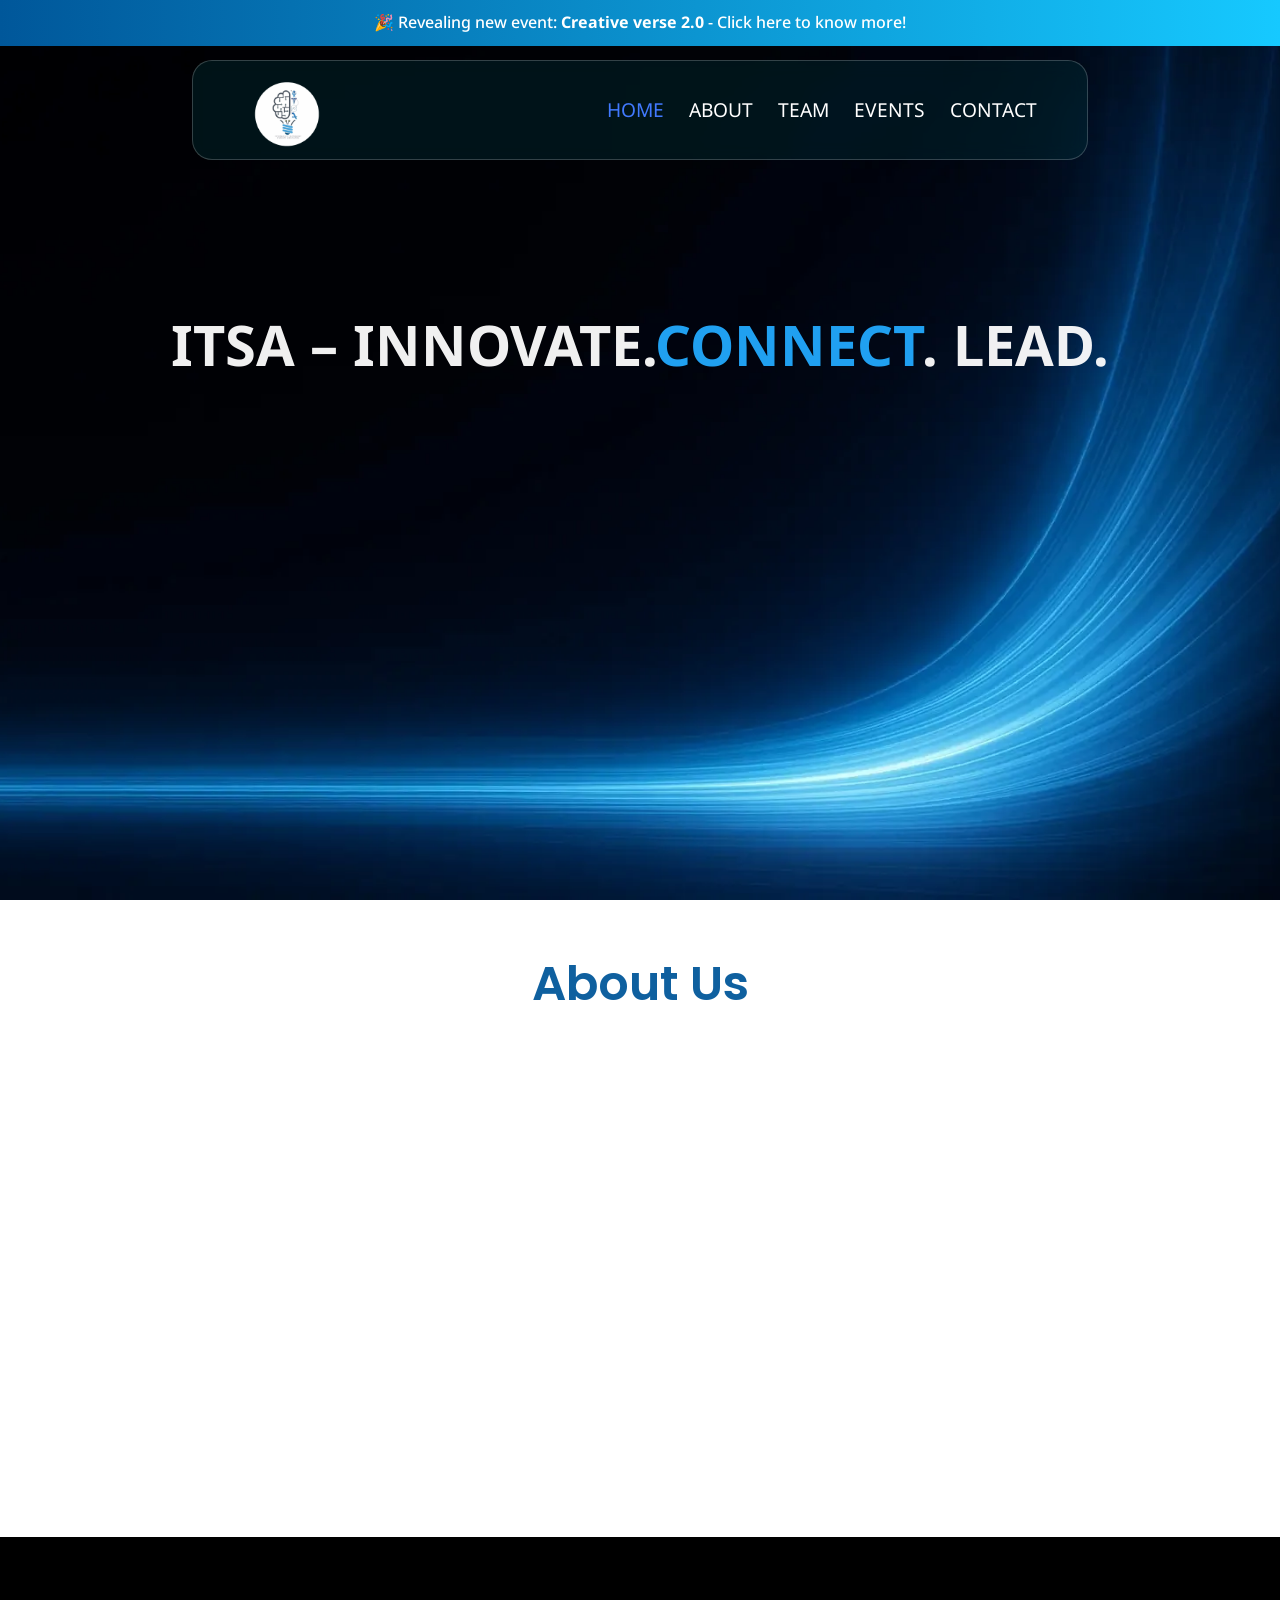
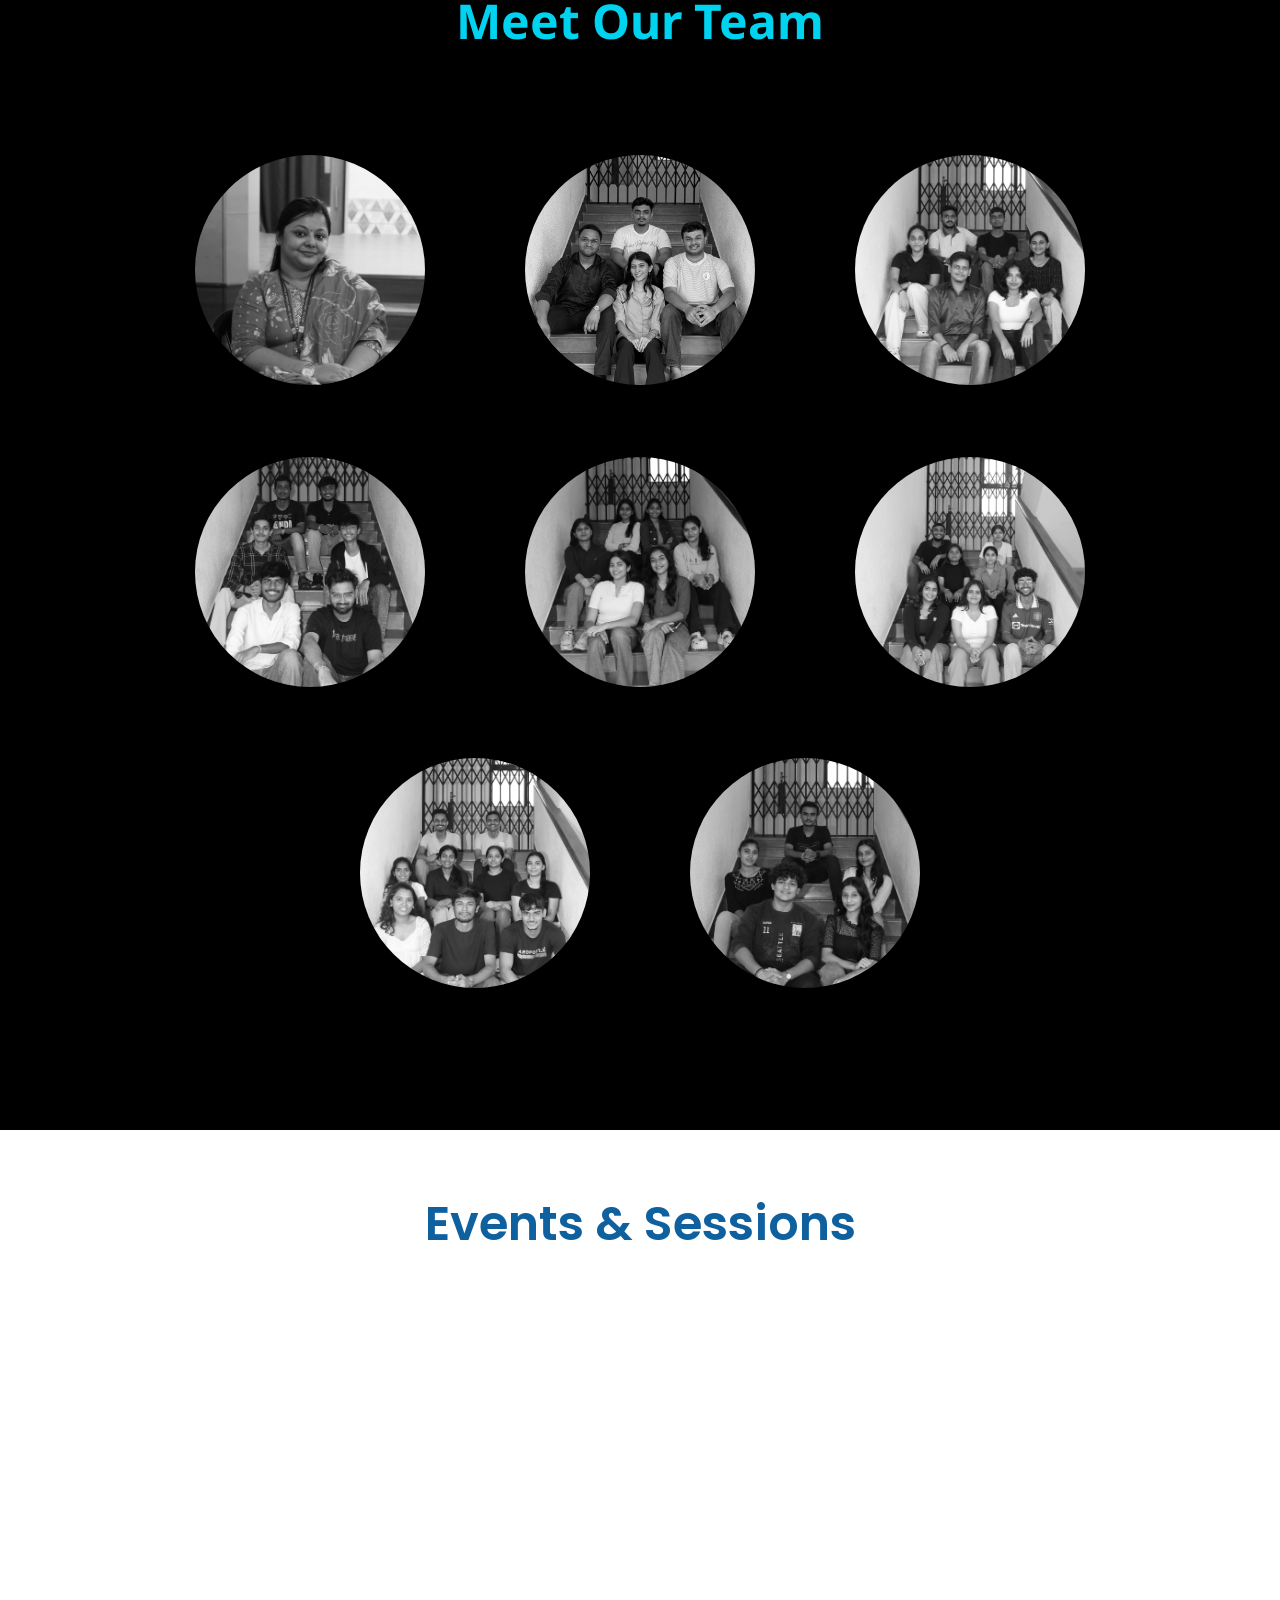
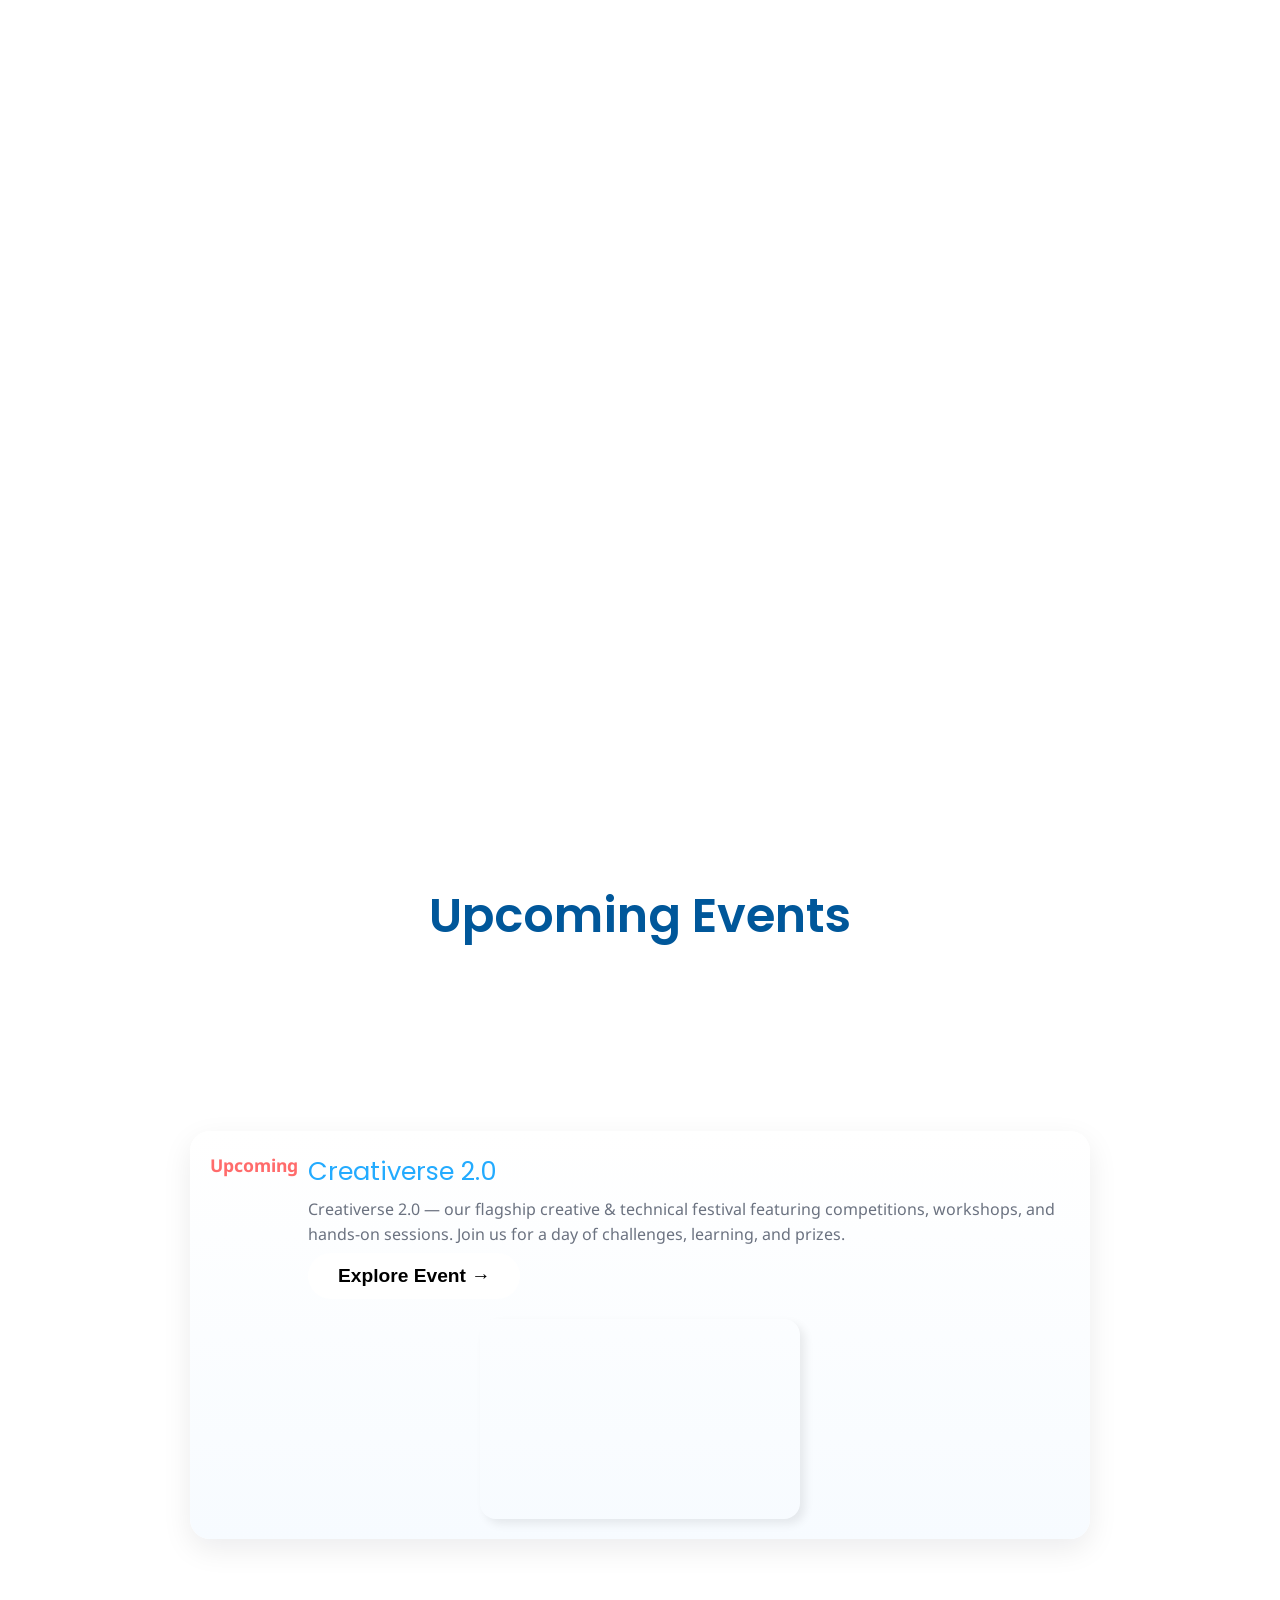
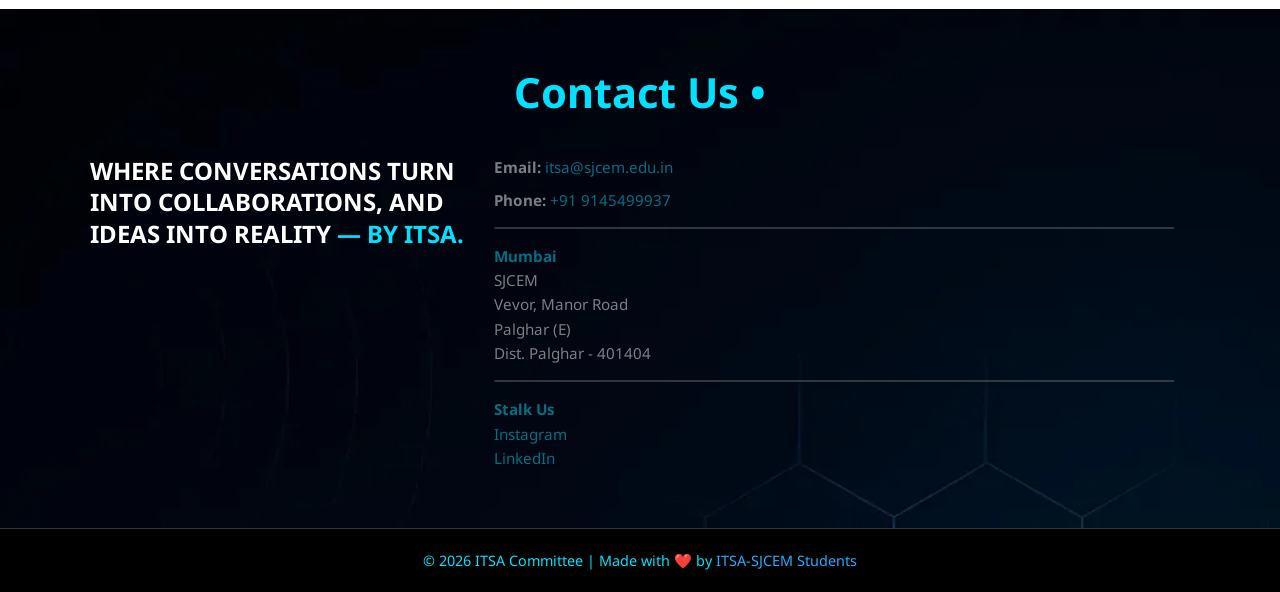
==== commit 4a97b714: "Redesign event page: new theme, popup & hero Overhauled event page styling and behavior: new blue-th" ====
--- a/index.html
+++ b/index.html
@@ -22,7 +22,7 @@
 
 <!-- Navbar -->
 <div class="navbar">
-  <div class="navlogo"></div>
+  <a href="index.html" class="navlogo" style="display: block;"></a>
 
   <!-- Hamburger Icon -->
   <div class="menu-toggle" id="menu-toggle">&#9776;</div>
--- a/style.css
+++ b/style.css
@@ -130,8 +130,8 @@
   left: 50%;
   transform: translateX(-50%);
   background: rgba(0, 56, 63, 0.352);
+  -webkit-backdrop-filter: blur(10px);
   backdrop-filter: blur(10px);
-  -webkit-backdrop-filter: blur(10px);
   border-radius: 20px;
   border: 1px solid rgba(255, 255, 255, 0.2);
   z-index: 1000;
@@ -891,128 +891,150 @@
 /* contact and footer */
 
 .contact-container {
-
-  width: 100%;
-
-  padding: 50px 50px;
-  margin: 0;
-
-  background-image: url("bgimg2\ \(2\).webp");
-  background-size: cover;
-  background-repeat: no-repeat;
-  background-position: top;
-
-  color: white;
-  line-height: 1.6;
-  height: auto;
-  padding-left: 70px;
-  text-align: left;
-
-}
-
-.contact-title {
-  text-align: center;
-  font-size: 3rem;
-  font-weight: bold;
-  color: #00e1ff;
-  margin-bottom: 40px;
-}
-
-.contact-content {
-  display: flex;
-  justify-content: space-between;
-  gap: 475px;
-  flex-wrap: wrap;
-
-}
-
-.contact-text {
-  flex: 1;
-  font-size: 1.8rem;
-  font-weight: bold;
-  text-transform: uppercase;
-
-}
-
-.contact-text span {
-  color: #95f9f9;
-}
-
-.contact-info {
-  flex: 1;
-  font-size: 1rem;
-}
-
-.contact-info p {
-  margin-bottom: 10px;
-}
-
-.contact-info a {
-  color: #00e1ff;
-  text-decoration: none;
-}
-
-.contact-info a:hover {
-  text-decoration: underline;
-}
-
-footer {
-  width: 100%;
-  text-align: center;
-  padding: 20px 10px;
-  border-top: 1px solid #333;
-  font-size: 0.9rem;
-  color: #bbb;
-  background-color: #000000;
-}
-
-footer a {
-  color: #00e1ff;
-  margin: 0 10px;
-  text-decoration: none;
-}
-
-footer a:hover {
-  text-decoration: underline;
-}
-
-@media (max-width: 1008px) {
-  .contact-title {
-    font-size: 2.2rem;
-  }
-
-  .contact-content {
-    flex-direction: column;
-    text-align: center;
-    gap: 20px;
-  }
-
-  .contact-text {
-    font-size: 1.4rem;
-  }
-
-  footer {
-    display: flex;
-    flex-direction: column;
-    gap: 8px;
-    text-align: center;
-    font-size: 0.8rem;
-  }
-
-  .eventButton {
-    margin-top: 20px;
-    display: flex;
-    justify-content: center;
-    align-items: center;
-  }
-
-  footer a[style] {
-    padding-right: 0 !important;
-    display: block;
-    margin-bottom: 5px;
-  }
-
-}
+      width: 100%;
+      padding: 50px 80px;
+      margin: 0;
+      background-image: url("bgimg2\ \(2\).webp");
+      background-size: cover;
+      background-repeat: no-repeat;
+      background-position: top;
+      color: white;
+      line-height: 1.6;
+      height: auto;
+    }
+
+    .contact-title {
+      text-align: center;
+      font-size: 2.6rem;
+      font-weight: bold;
+      color: #00e1ff;
+      margin-bottom: 30px;
+    }
+
+    .contact-content {
+      display: flex;
+      justify-content: space-between;
+      align-items: flex-start;
+      gap: 40px;
+      flex-wrap: wrap;
+      max-width: 1100px;
+      margin: 0 auto;
+    }
+
+    .contact-text {
+      flex: 1;
+      min-width: 220px;
+      max-width: 380px;
+      font-size: 1.5rem;
+      font-weight: bold;
+      text-transform: uppercase;
+      line-height: 1.3;
+    }
+
+    .contact-text span {
+      color: #00e1ff;
+    }
+
+    .contact-info {
+      flex: 1;
+      min-width: 220px;
+      font-size: 0.95rem;
+    }
+
+    .contact-info p {
+      margin-bottom: 8px;
+    }
+
+    .contact-info a {
+      color: #00e1ff;
+      text-decoration: none;
+    }
+
+    .contact-info a:hover {
+      text-decoration: underline;
+    }
+
+    footer {
+      width: 100%;
+      text-align: center;
+      padding: 20px 10px;
+      border-top: 1px solid #333;
+      font-size: 0.9rem;
+      color: #bbb;
+      background-color: #000000;
+    }
+
+    footer a {
+      color: #00e1ff;
+      margin: 0 10px;
+      text-decoration: none;
+    }
+
+    footer a:hover {
+      text-decoration: underline;
+    }
+
+    @media (max-width: 1008px) {
+      .contact-container {
+        padding: 40px 40px;
+      }
+      .contact-title {
+        font-size: 2rem;
+      }
+      .contact-content {
+        gap: 24px;
+      }
+      .contact-text {
+        font-size: 1.3rem;
+        max-width: 100%;
+      }
+      footer {
+        display: flex;
+        flex-direction: column;
+        gap: 8px;
+        text-align: center;
+        font-size: 0.8rem;
+      }
+      .eventButton {
+        margin-top: 20px;
+        display: flex;
+        justify-content: center;
+        align-items: center;
+      }
+      footer a[style] {
+        padding-right: 0 !important;
+        display: block;
+        margin-bottom: 5px;
+      }
+    }
+
+    @media (max-width: 640px) {
+      .contact-container {
+        padding: 36px 24px 50px 24px;
+      }
+      .contact-title {
+        font-size: 1.8rem;
+        margin-bottom: 20px;
+      }
+      .contact-content {
+        flex-direction: column;
+        gap: 36px;
+        text-align: center;
+        align-items: center;
+      }
+      .contact-text {
+        font-size: 1.15rem;
+        max-width: 100%;
+        text-align: center;
+        padding-bottom: 10px;
+      }
+      .contact-info {
+        text-align: center;
+        font-size: 0.95rem;
+        width: 100%;
+        margin-top: 10px;
+      }
+    }
 
 
 @media (max-width: 480px) {
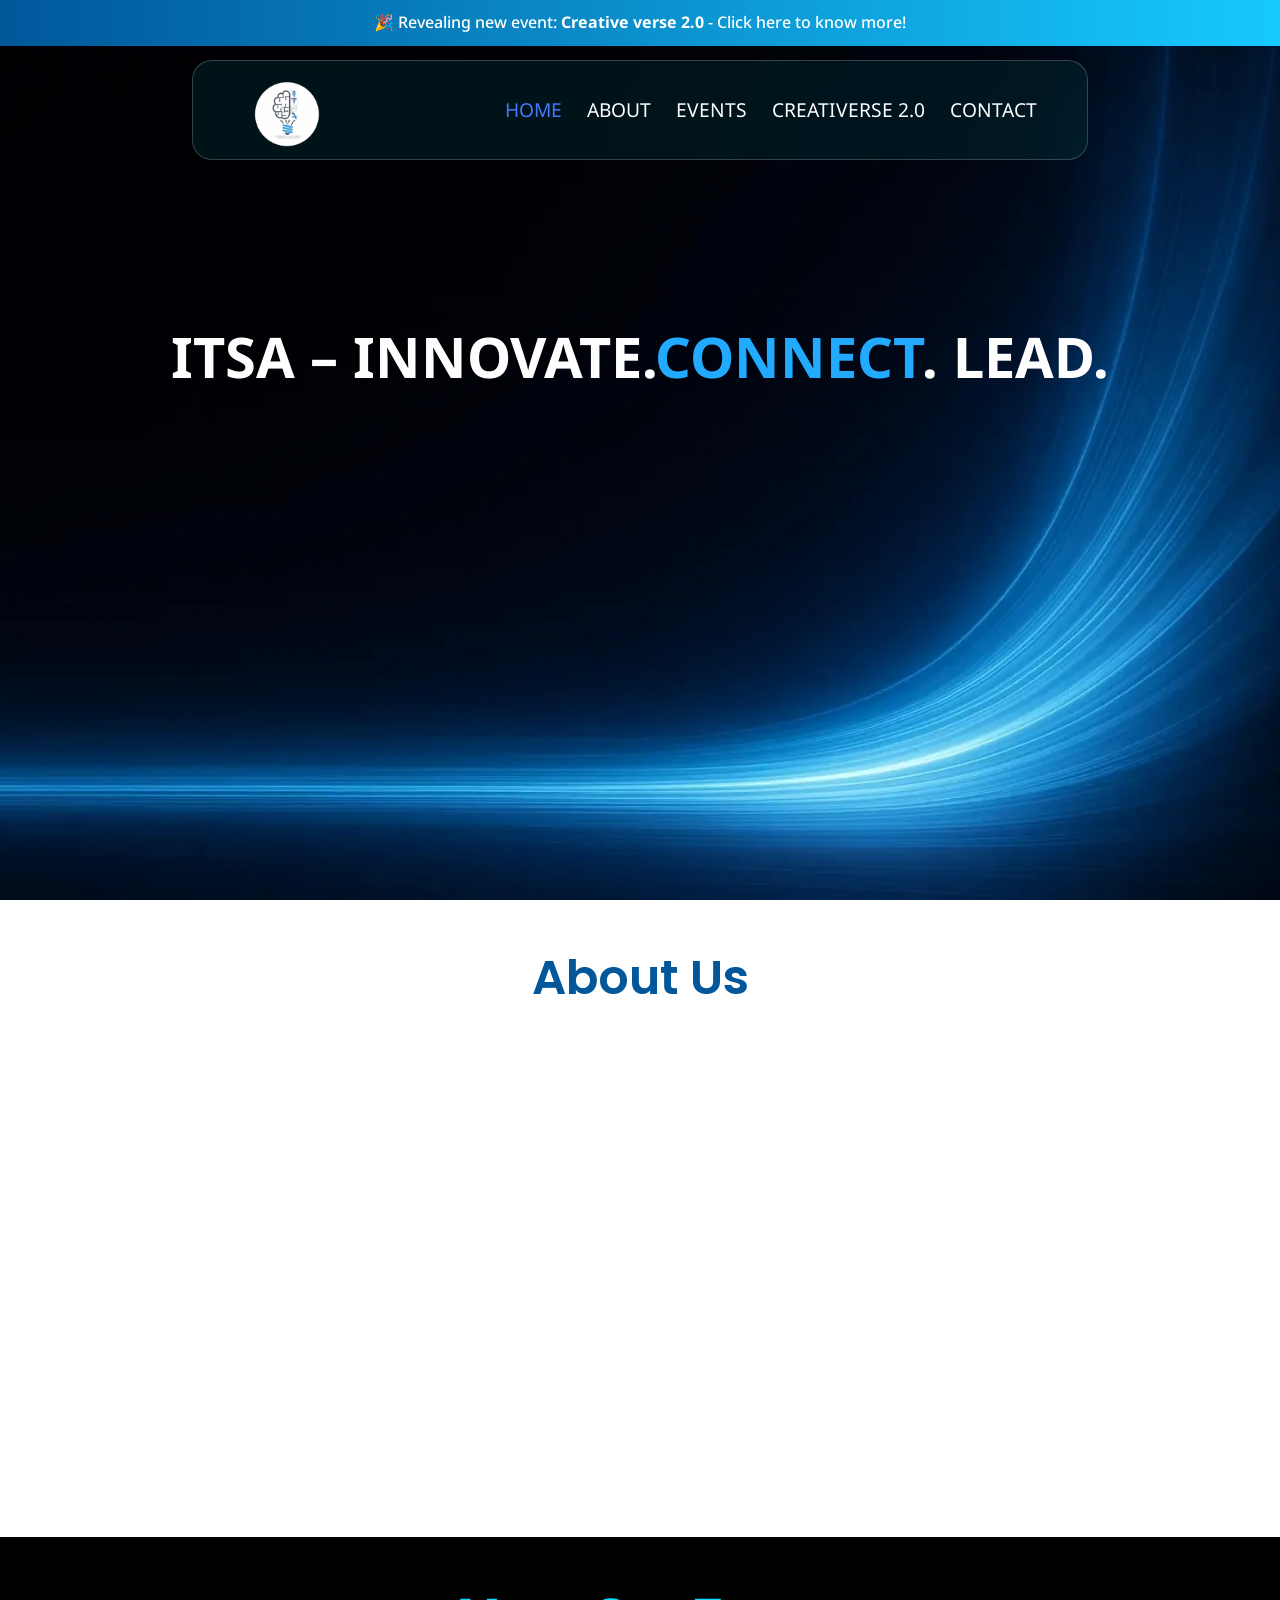
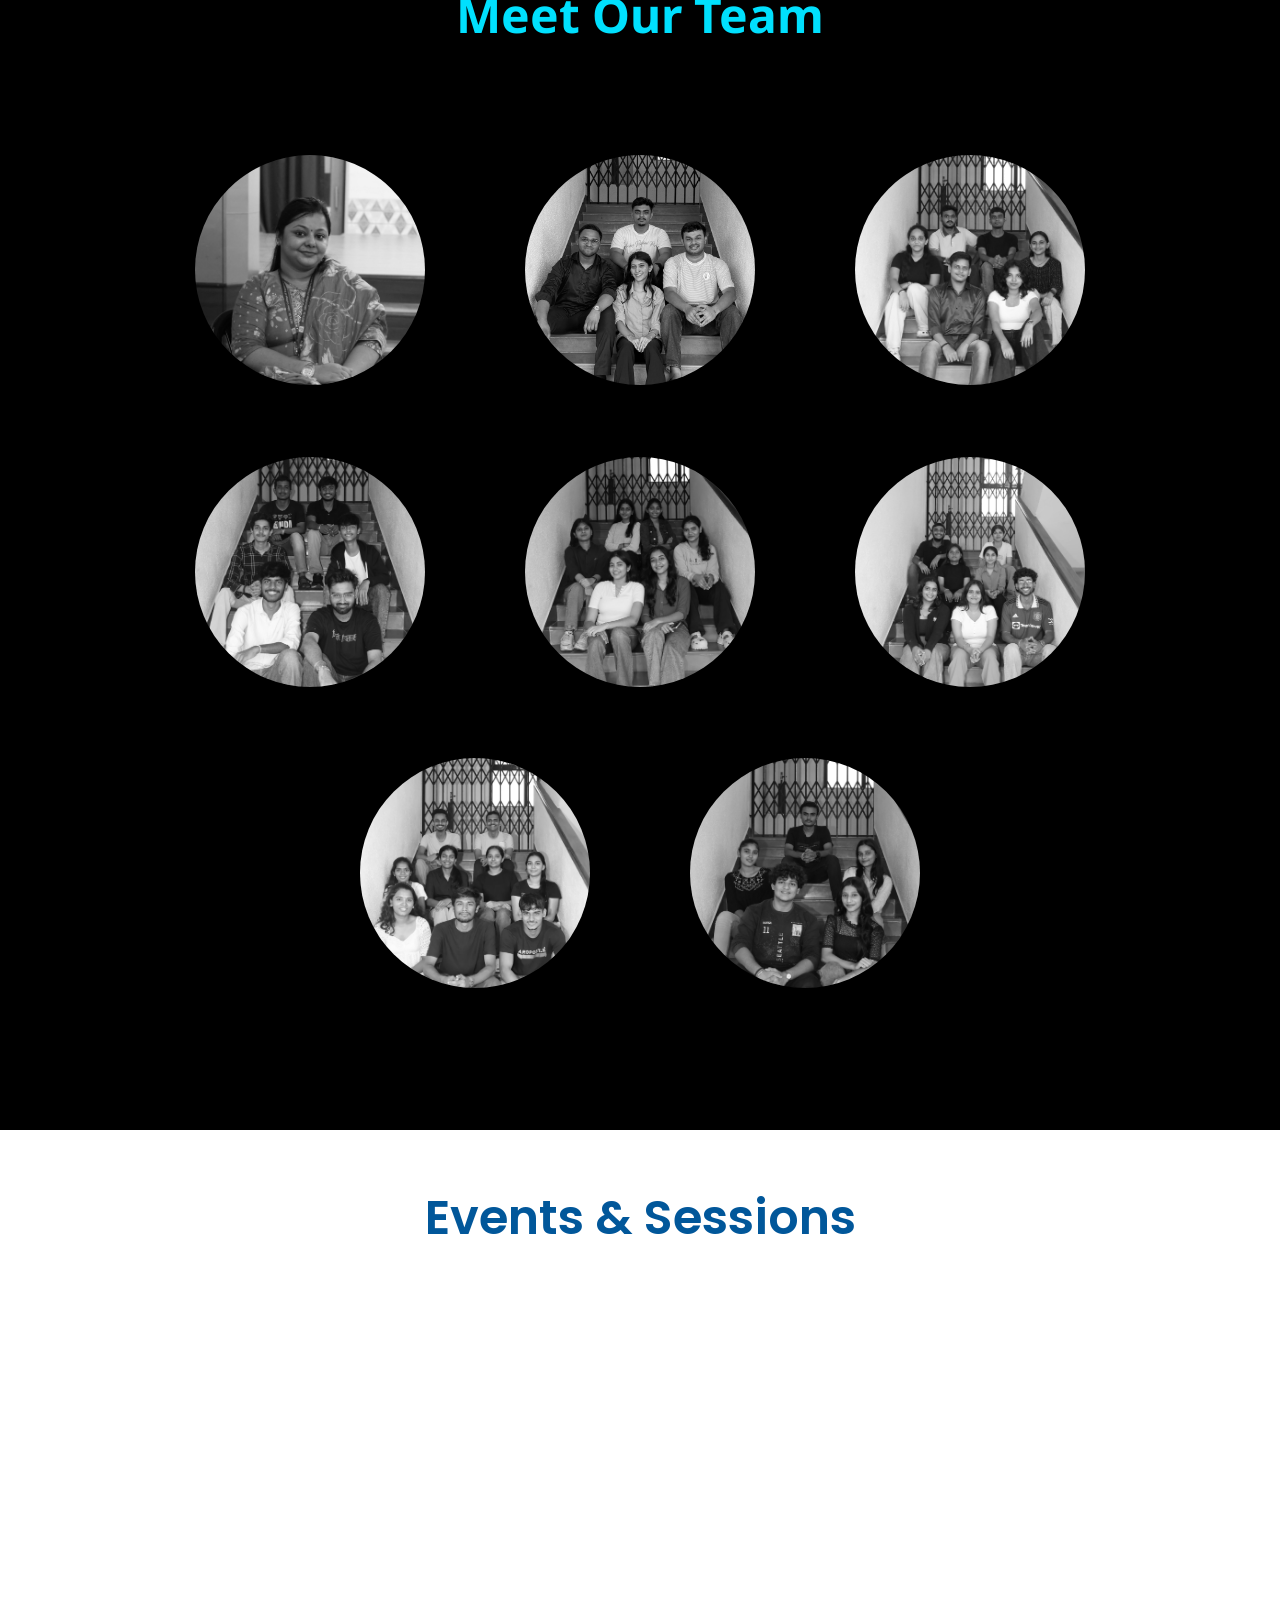
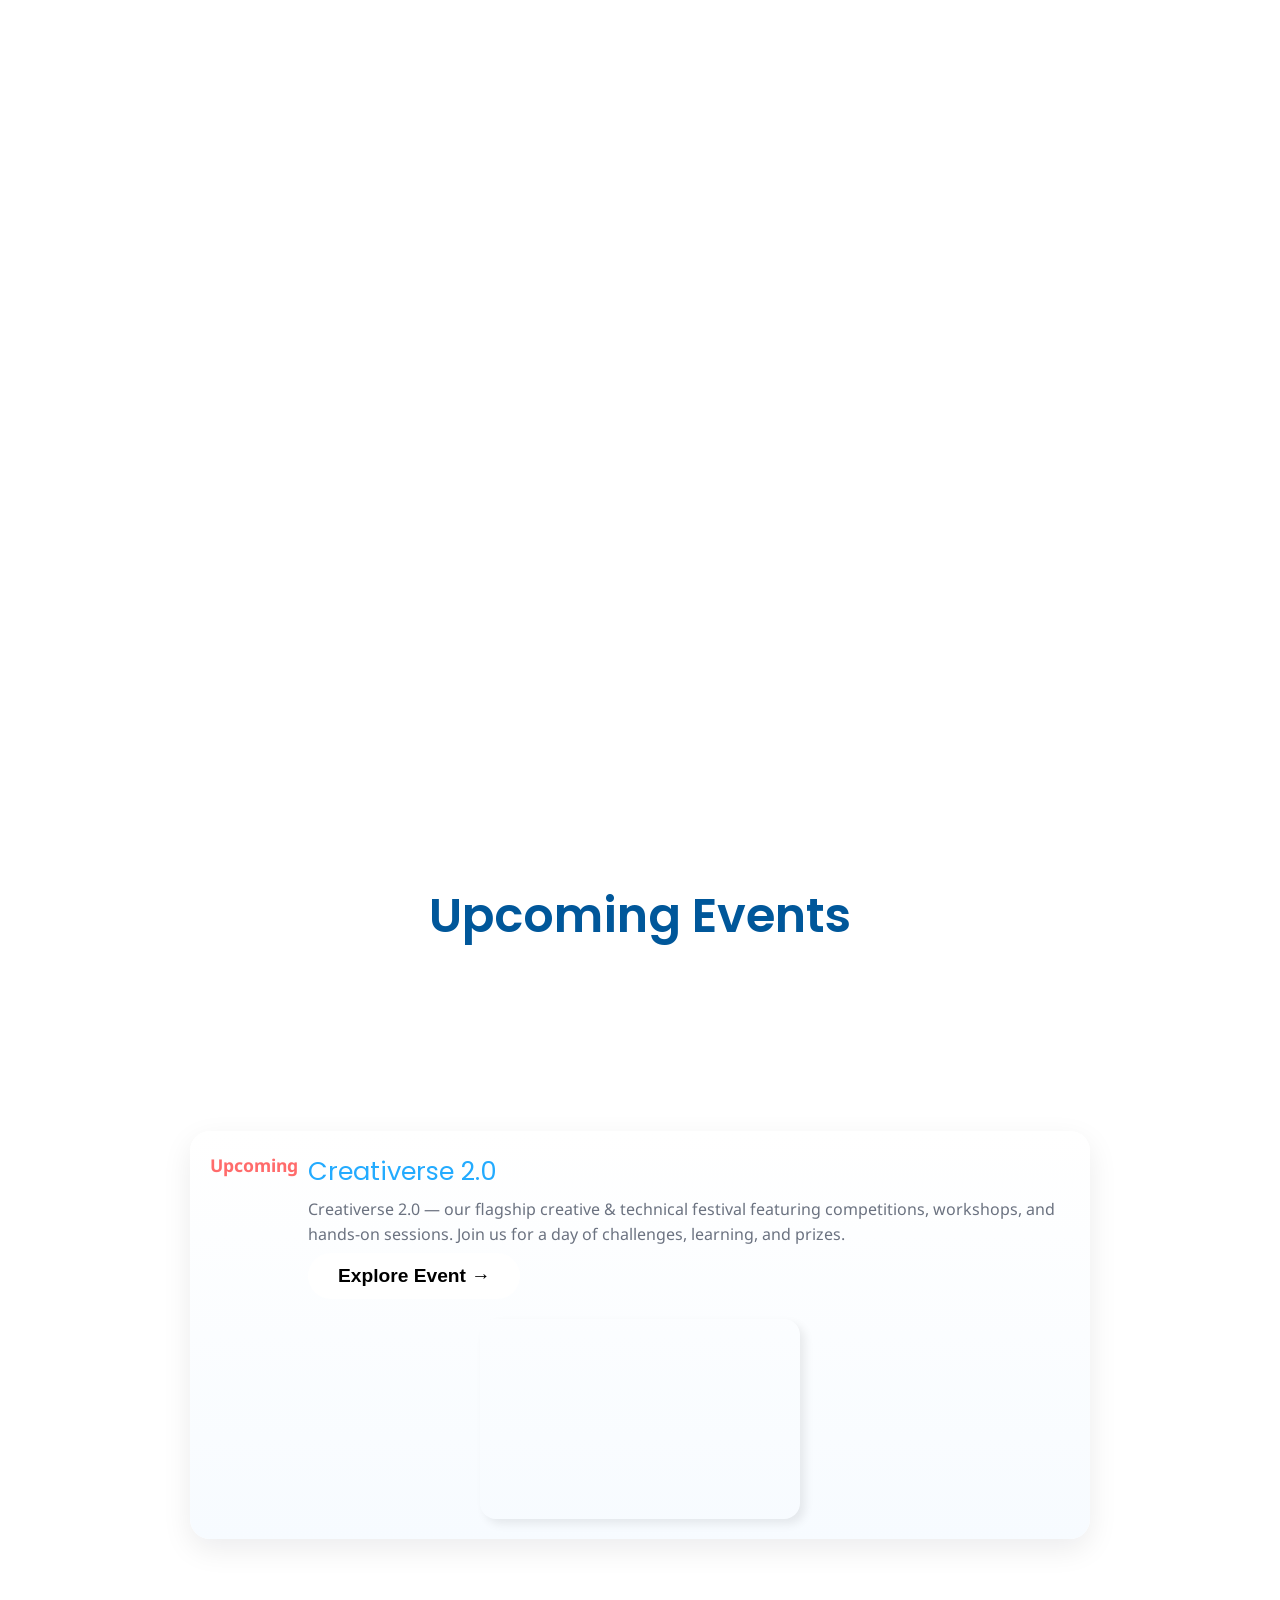
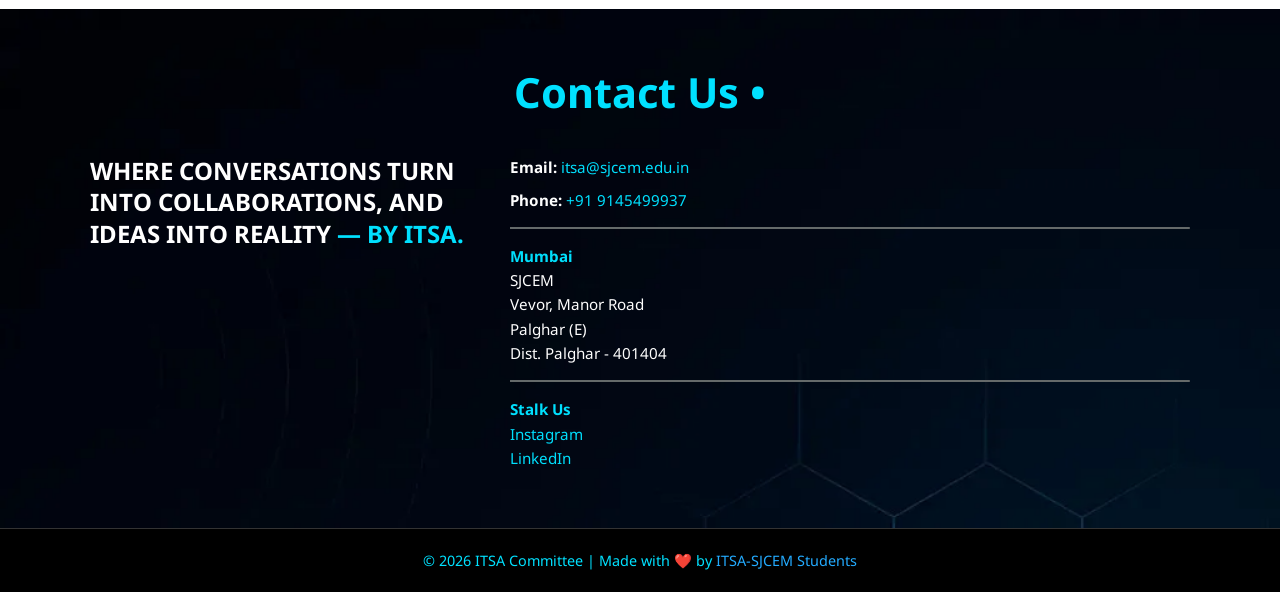
==== commit 34aae885: "Format index.html and update navbar/events Reformat index.html for consistent indentation and whites" ====
--- a/index.html
+++ b/index.html
@@ -1,62 +1,70 @@
 <!DOCTYPE html>
 <html lang="en">
+
 <head>
-    <meta charset="UTF-8">
-    <meta name="viewport" content="width=device-width, initial-scale=1.0">
-    <title>ITSA</title>
-    <link rel="shortcut icon" href="ITSAlogo.png" type="image/png">
-    <link rel="preconnect" href="https://fonts.googleapis.com">
-<link rel="preconnect" href="https://fonts.gstatic.com" crossorigin>
-<link href="https://fonts.googleapis.com/css2?family=Mozilla+Text:wght@200..700&family=Noto+Sans:ital,wght@0,100..900;1,100..900&family=Poppins:ital,wght@0,100;0,200;0,300;0,400;0,500;0,600;0,700;0,800;0,900;1,100;1,200;1,300;1,400;1,500;1,600;1,700;1,800;1,900&family=Roboto:ital,wght@0,100..900;1,100..900&display=swap" rel="stylesheet">
-<link rel="stylesheet" href="style.css">
+  <meta charset="UTF-8">
+  <meta name="viewport" content="width=device-width, initial-scale=1.0">
+  <title>ITSA</title>
+  <link rel="shortcut icon" href="ITSAlogo.png" type="image/png">
+  <link rel="preconnect" href="https://fonts.googleapis.com">
+  <link rel="preconnect" href="https://fonts.gstatic.com" crossorigin>
+  <link
+    href="https://fonts.googleapis.com/css2?family=Mozilla+Text:wght@200..700&family=Noto+Sans:ital,wght@0,100..900;1,100..900&family=Poppins:ital,wght@0,100;0,200;0,300;0,400;0,500;0,600;0,700;0,800;0,900;1,100;1,200;1,300;1,400;1,500;1,600;1,700;1,800;1,900&family=Roboto:ital,wght@0,100..900;1,100..900&display=swap"
+    rel="stylesheet">
+  <link rel="stylesheet" href="style.css">
 </head>
+
 <body>
 
-    <!-- Announcement Bar -->
-    <a href="event.html" class="announcement-bar">
-        🎉 Revealing new event: <strong>Creative verse 2.0</strong> - Click here to know more!
-    </a>
-
-    <!-- Home Section -->
-<div class="homeSection sections"  id="home">
-
-<!-- Navbar -->
-<div class="navbar">
-  <a href="index.html" class="navlogo" style="display: block;"></a>
-
-  <!-- Hamburger Icon -->
-  <div class="menu-toggle" id="menu-toggle">&#9776;</div>
-
-  <!--  Nav Links -->
-  <div class="navlinks" id="navlinks">
-    <a href="#home" class="navl">HOME</a>
-    <a href="#about" class="navl">ABOUT</a>
-    <a href="#team" class="navl">TEAM </a>
-    <a href="#event" class="navl">EVENTS</a>
-    <a href="#contact" class="navl cont">CONTACT</a>
+  <!-- Announcement Bar -->
+  <a href="event.html" class="announcement-bar">
+    🎉 Revealing new event: <strong>Creative verse 2.0</strong> - Click here to know more!
+  </a>
+
+  <!-- Home Section -->
+  <div class="homeSection sections" id="home">
+
+    <!-- Navbar -->
+    <div class="navbar">
+      <a href="index.html" class="navlogo" style="display: block;"></a>
+
+      <!-- Hamburger Icon -->
+      <div class="menu-toggle" id="menu-toggle">&#9776;</div>
+
+      <!--  Nav Links -->
+      <div class="navlinks" id="navlinks">
+        <a href="#home" class="navl">HOME</a>
+        <a href="#about" class="navl">ABOUT</a>
+        <!-- <a href="#team" class="navl">TEAM </a> -->
+        <a href="#event" class="navl">EVENTS</a>
+        <a href="event.html" class="navl">CREATIVERSE 2.0</a>
+        <a href="#contact" class="navl cont">CONTACT</a>
+      </div>
+    </div>
+
+
+
+
+    <!-- home content -->
+    <div class="homeContent">
+      <div class="homeH1">ITSA – Innovate.<span>Connect</span>. Lead.</div>
+
+      <p class="homeParagraph">
+        We are the Information Technology Students’ Association (ITSA) – a student-driven community that organizes tech
+        events, cultural activities, and leadership programs to help students learn, grow, and connect.
+      </p>
+      <div class="buttons"><button class="homeButton" onClick="location.href='event.html'">Explore Events</button>
+        <button class="transparent-btn" onclick="location.href='team.html'">View Team</button>
+      </div>
+
+    </div>
+
   </div>
-</div>
-
-
-
-
-<!-- home content -->
-<div class="homeContent">
-<div class="homeH1">ITSA – Innovate.<span>Connect</span>. Lead.</div>
-
-<p class="homeParagraph">
-    We are the Information Technology Students’ Association (ITSA) – a student-driven community that organizes tech events, cultural activities, and leadership programs to help students learn, grow, and connect.
-</p>
-<div class="buttons"><button class="homeButton" onClick="location.href='event.html'">Explore Events</button> <button class="transparent-btn" onclick="location.href='team.html'">View Team</button></div>
-
-</div>
-
-</div>
-
-
-
-<!-- About Section -->
-<section class="about-container sections" id="about">
+
+
+
+  <!-- About Section -->
+  <section class="about-container sections" id="about">
     <h1 class="about heading">About Us</h1>
     <p class="about-subtitle">At ITSA, we take pride in our values – innovation, collaboration, and growth.</p>
 
@@ -93,99 +101,99 @@
         <img src="team.JPG" alt="ITSA team" class="imag">
         <img src="teamMeet.jpg" alt="teamMeet" class="imag">
         <img src="students.jpg" alt="students" class="imag">
-    <img src="about4.JPG" alt="event"class="fourth imag">
+        <img src="about4.JPG" alt="event" class="fourth imag">
       </div>
     </div>
   </section>
 
 
-<!-- team section -->
-<div class="teamContainer sections"  id="team">
-<div class="teamHeading">
-    <h2 class="team-title">Meet Our Team</h2>
-    <p class="teamp">Our dedicated team members who make ITSA possible.</p>
-</div>
-
-<div class="circles">
-
-<div class="teamCircle">
-  <div class="teamIMG one"><img src="faculty.webp"></div>
-  <div class="teamText">
-    <h3 class="teamName">Mrs.Maya Patil</h3>
-    <button class="viewTeam" onClick="location.href='team.html#Faculty'">Faculty Co-ordinator</button>
+  <!-- team section -->
+  <div class="teamContainer sections" id="team">
+    <div class="teamHeading">
+      <h2 class="team-title">Meet Our Team</h2>
+      <p class="teamp">Our dedicated team members who make ITSA possible.</p>
+    </div>
+
+    <div class="circles">
+
+      <div class="teamCircle">
+        <div class="teamIMG one"><img src="faculty.webp"></div>
+        <div class="teamText">
+          <h3 class="teamName">Mrs.Maya Patil</h3>
+          <button class="viewTeam" onClick="location.href='team.html#Faculty'">Faculty Co-ordinator</button>
+        </div>
+      </div>
+
+      <div class="teamCircle">
+        <div class="teamIMG"><img src="Core.webp"></div>
+        <div class="teamText">
+          <h3 class="teamName">Core Team</h3>
+          <button class="viewTeam" onClick="location.href='team.html#Core'">Core Team</button>
+        </div>
+      </div>
+
+
+      <div class="teamCircle">
+        <div class="teamIMG"><img src="Technical.webp"></div>
+        <div class="teamText">
+          <h3 class="teamName">Technical Team</h3>
+          <button class="viewTeam" onClick="location.href='team.html#Technical'">Technical Team</button>
+        </div>
+      </div>
+
+      <div class="teamCircle">
+        <div class="teamIMG"><img src="Media.webp"></div>
+        <div class="teamText">
+          <h3 class="teamName">Media Team</h3>
+          <button class="viewTeam" onClick="location.href='team.html#Media'">Media Team</button>
+        </div>
+      </div>
+
+      <div class="teamCircle">
+        <div class="teamIMG"><img src="Design.webp"></div>
+        <div class="teamText">
+          <h3 class="teamName">Design Team</h3>
+          <button class="viewTeam" onClick="location.href='team.html#Design'">Design Team</button>
+        </div>
+      </div>
+
+      <div class="teamCircle">
+        <div class="teamIMG"><img src="PR.webp"></div>
+        <div class="teamText">
+          <h3 class="teamName">Public Relations Team</h3>
+          <button class="viewTeam" onClick="location.href='team.html#PR'">Public Relation Team</button>
+        </div>
+      </div>
+
+      <div class="teamCircle">
+        <div class="teamIMG"><img src="event (1).webp"></div>
+        <div class="teamText">
+          <h3 class="teamName">Event Team</h3>
+          <button class="viewTeam" onClick="location.href='team.html#Event'">Event Team</button>
+        </div>
+      </div>
+
+
+      <div class="teamCircle">
+        <div class="teamIMG"><img src="Document.webp"></div>
+        <div class="teamText">
+          <h3 class="teamName">Documentation Team</h3>
+          <button class="viewTeam" onClick="location.href='team.html#Document'">Documentation Team</button>
+        </div>
+      </div>
+
+
+
+    </div>
+
+
+
+    <button id="eventButton" class="eventbtn" onClick="location.href='team.html'">Meet out Team</button>
+
+
+
+
   </div>
-</div>
-
-<div class="teamCircle">
-  <div class="teamIMG"><img src="Core.webp"></div>
-  <div class="teamText">
-    <h3 class="teamName">Core Team</h3>
-    <button class="viewTeam" onClick="location.href='team.html#Core'">Core Team</button>
-  </div>
-</div>
-
-
-<div class="teamCircle">
-  <div class="teamIMG"><img src="Technical.webp"></div>
-  <div class="teamText">
-    <h3 class="teamName">Technical Team</h3>
-    <button class="viewTeam" onClick="location.href='team.html#Technical'">Technical Team</button>
-  </div>
-</div>
-
-<div class="teamCircle">
-  <div class="teamIMG"><img src="Media.webp"></div>
-  <div class="teamText">
-    <h3 class="teamName">Media Team</h3>
-    <button class="viewTeam" onClick="location.href='team.html#Media'">Media Team</button>
-  </div>
-</div>
-  
-  <div class="teamCircle">
-  <div class="teamIMG"><img src="Design.webp"></div>
-  <div class="teamText">
-    <h3 class="teamName">Design Team</h3>
-    <button class="viewTeam" onClick="location.href='team.html#Design'">Design Team</button>
-  </div>
-</div>
-
-<div class="teamCircle">
-  <div class="teamIMG"><img src="PR.webp"></div>
-  <div class="teamText">
-    <h3 class="teamName">Public Relations Team</h3>
-    <button class="viewTeam" onClick="location.href='team.html#PR'">Public Relation Team</button>
-  </div>
-</div>
-
-<div class="teamCircle">
-  <div class="teamIMG"><img src="event (1).webp"></div>
-  <div class="teamText">
-    <h3 class="teamName">Event Team</h3>
-    <button class="viewTeam" onClick="location.href='team.html#Event'">Event Team</button>
-  </div>
-</div>
-
-
-<div class="teamCircle">
-  <div class="teamIMG"><img src="Document.webp"></div>
-  <div class="teamText">
-    <h3 class="teamName">Documentation Team</h3>
-    <button class="viewTeam" onClick="location.href='team.html#Document'">Documentation Team</button>
-  </div>
-</div>
-
-
-
-</div>
-
-
-
- <button  id="eventButton" class="eventbtn" onClick="location.href='team.html'">Meet out Team</button>
-
-
-
-
-</div>
 
 
 
@@ -193,52 +201,61 @@
 
 
   <!-- Event Section -->
-<div class="eventSection sections"  id="event">
+  <div class="eventSection sections" id="event">
     <h2 class="heading headings">Events & Sessions</h2>
     <p class="eventSubheading">Stay tuned for upcoming events and sessions!</p>
 
 
-<div class="cards" id="eventCards">
-    <div class="outerCard outerCard1">
-    <div class="info"><div class="n-1">01</div> 
-        <div class="f-1"> <div class="n-2">Peer to Peer Talk</div> 
-        <p class="eventParagraph"> A peer-to-peer session where a senior shared valuable tips and strategies for GATE preparation. </p>
-        </div>
-         </div>
+    <div class="cards" id="eventCards">
+      <div class="outerCard outerCard1">
+        <div class="info">
+          <div class="n-1">01</div>
+          <div class="f-1">
+            <div class="n-2">Peer to Peer Talk</div>
+            <p class="eventParagraph"> A peer-to-peer session where a senior shared valuable tips and strategies for
+              GATE preparation. </p>
+          </div>
+        </div>
         <div class="f-3 xyz im1"></div>
-        </div>
-
-<div class="outerCard outerCard1">
-    <div class="info"><div class="n-1">02</div> 
-        <div class="f-1"> <div class="n-2">Alumni Talk</div> 
-        <p class="eventParagraph"> An alumni talk where a senior guided students about pursuing higher studies abroad.</p>
-        
-        </div>
-         </div>
+      </div>
+
+      <div class="outerCard outerCard1">
+        <div class="info">
+          <div class="n-1">02</div>
+          <div class="f-1">
+            <div class="n-2">Alumni Talk</div>
+            <p class="eventParagraph"> An alumni talk where a senior guided students about pursuing higher studies
+              abroad.</p>
+
+          </div>
+        </div>
         <div class="f-3 xyz im2"></div>
-        </div>
-
-
-<div class="outerCard outerCard3">
-    <div class="info"><div class="n-1">03</div> 
-        <div class="f-1"> <div class="n-2">CreatiVerse 2k25</div> 
-        <p class="eventParagraph">An Independence Day celebration by ITSA,featuring games, gifts, and community events to honor 15 August</p>
-        </div>
-         </div>
+      </div>
+
+
+      <div class="outerCard outerCard3">
+        <div class="info">
+          <div class="n-1">03</div>
+          <div class="f-1">
+            <div class="n-2">CreatiVerse 2k25</div>
+            <p class="eventParagraph">An Independence Day celebration by ITSA,featuring games, gifts, and community
+              events to honor 15 August</p>
+          </div>
+        </div>
         <div class="f-3 xyz im3"></div>
-        </div>
-
-<!-- removed fourth event card (moved Creativerse 2.0 to Upcoming Events section) -->
-
-
-</div>
-
- <button id="eventButton" class="eventButton" onClick="location.href='event.html'">View more Events</button>
-    </div>
-
-
-
-<!-- Upcoming Events (single card) -->
+      </div>
+
+      <!-- removed fourth event card (moved Creativerse 2.0 to Upcoming Events section) -->
+
+
+    </div>
+
+    <button id="eventButton" class="eventButton" onClick="location.href='event.html'">View more Events</button>
+  </div>
+
+
+
+  <!-- Upcoming Events (single card) -->
   <section class="upcomingSection sections" id="upcoming">
     <div class="teamHeading">
       <h2 class="heading">Upcoming Events</h2>
@@ -247,32 +264,36 @@
 
     <div class="cards upcoming-cards">
       <div class="outerCard outerCard-upcoming" onclick="location.href='event.html'" style="cursor: pointer;">
-        <div class="info"><div class="n-1">Upcoming</div>
+        <div class="info">
+          <div class="n-1">Upcoming</div>
           <div class="f-1">
             <div class="n-2">Creativerse 2.0</div>
-            <p class="eventParagraph">Creativerse 2.0 — our flagship creative & technical festival featuring competitions, workshops, and hands-on sessions. Join us for a day of challenges, learning, and prizes.</p>
+            <p class="eventParagraph">Creativerse 2.0 — our flagship creative & technical festival featuring
+              competitions, workshops, and hands-on sessions. Join us for a day of challenges, learning, and prizes.</p>
             <button class="homeButton" onclick="location.href='event.html'">Explore Event →</button>
           </div>
         </div>
-        <div class="f-3 xyz" style="background-image: url('https://images.unsplash.com/photo-1500530855697-b586d89ba3ee?auto=format&fit=crop&w=800&q=80');"></div>
+        <div class="f-3 xyz"
+          style="background-image: url('https://images.unsplash.com/photo-1500530855697-b586d89ba3ee?auto=format&fit=crop&w=800&q=80');">
+        </div>
       </div>
     </div>
   </section>
 
   <!-- Contact Section -->
 
-<div class="contact-container sections"  id="contact">
+  <div class="contact-container sections" id="contact">
     <h1 class="contact-title">Contact Us •</h1>
     <div class="contact-content">
       <div class="contact-text">
-        Where conversations turn into collaborations, and ideas into reality 
-        <span>— by ITSA.</span> 
+        Where conversations turn into collaborations, and ideas into reality
+        <span>— by ITSA.</span>
       </div>
 
       <div class="contact-info">
         <p class="mail"><strong>Email:</strong> <a href="mailto:itsa@sjcem.edu.in">itsa@sjcem.edu.in</a></p>
         <p><strong>Phone:</strong> <a href="tel:+919145499937">+91 9145499937</a></p>
-        
+
         <hr style="margin: 15px 0; border: 1px solid #666b6b;">
 
         <p><span style="color:#00e1ff; font-weight:bold;">Mumbai</span><br>
@@ -292,19 +313,22 @@
     </div>
   </div>
 
-    <!-- Footer Section -->
+  <!-- Footer Section -->
 
   <footer>
-    <a href="#home" > © 2026 ITSA Committee | Made with ❤️ by <span>ITSA-SJCEM Students</span></a> 
-    
+    <a href="#home"> © 2026 ITSA Committee | Made with ❤️ by <span>ITSA-SJCEM Students</span></a>
+
   </footer>
-  
- 
-   
-
-<script src="https://cdnjs.cloudflare.com/ajax/libs/gsap/3.12.5/gsap.min.js"></script>
-<script src="https://cdnjs.cloudflare.com/ajax/libs/gsap/3.12.5/ScrollToPlugin.min.js"></script>
-<script src="https://cdnjs.cloudflare.com/ajax/libs/gsap/3.13.0/ScrollTrigger.min.js" integrity="sha512-P2IDYZfqSwjcSjX0BKeNhwRUH8zRPGlgcWl5n6gBLzdi4Y5/0O4zaXrtO4K9TZK6Hn1BenYpKowuCavNandERg==" crossorigin="anonymous" referrerpolicy="no-referrer"></script>
-<script src="script.js"></script>
+
+
+
+
+  <script src="https://cdnjs.cloudflare.com/ajax/libs/gsap/3.12.5/gsap.min.js"></script>
+  <script src="https://cdnjs.cloudflare.com/ajax/libs/gsap/3.12.5/ScrollToPlugin.min.js"></script>
+  <script src="https://cdnjs.cloudflare.com/ajax/libs/gsap/3.13.0/ScrollTrigger.min.js"
+    integrity="sha512-P2IDYZfqSwjcSjX0BKeNhwRUH8zRPGlgcWl5n6gBLzdi4Y5/0O4zaXrtO4K9TZK6Hn1BenYpKowuCavNandERg=="
+    crossorigin="anonymous" referrerpolicy="no-referrer"></script>
+  <script src="script.js"></script>
 </body>
-</html>
+
+</html>
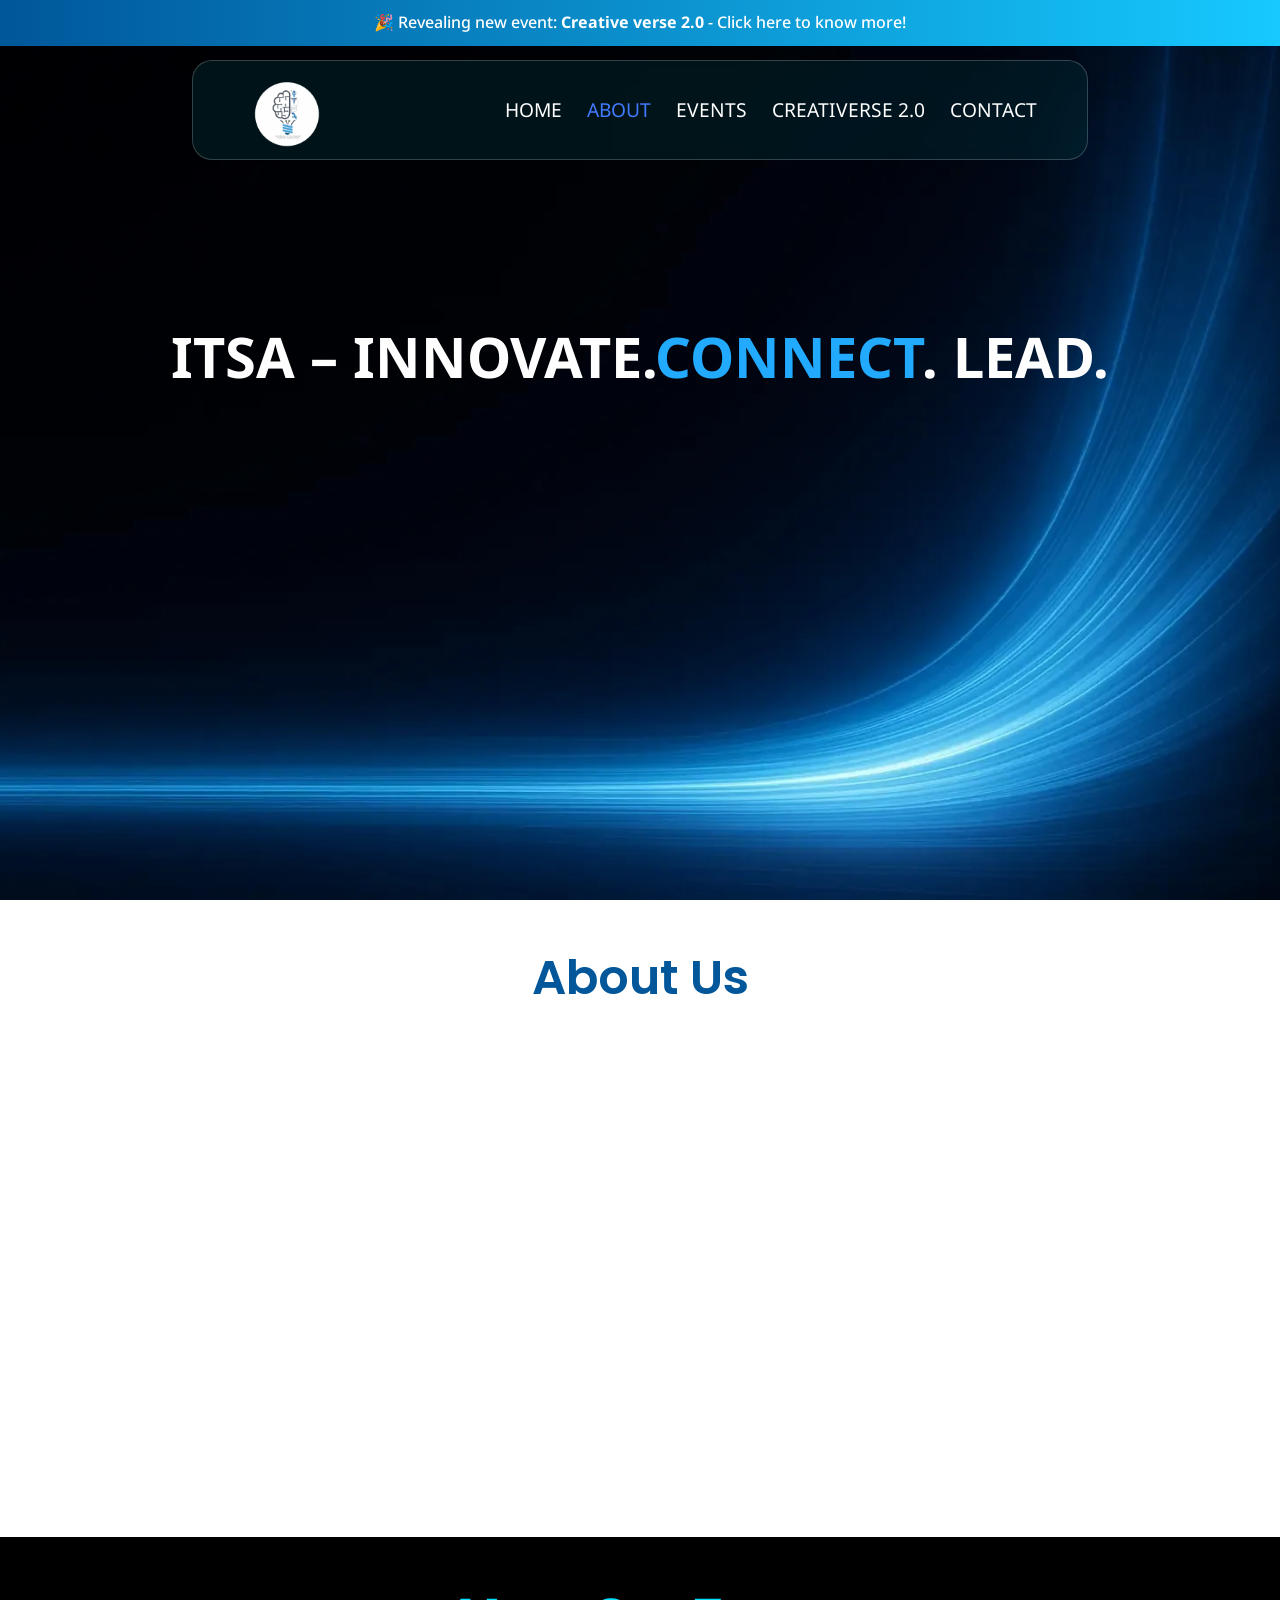
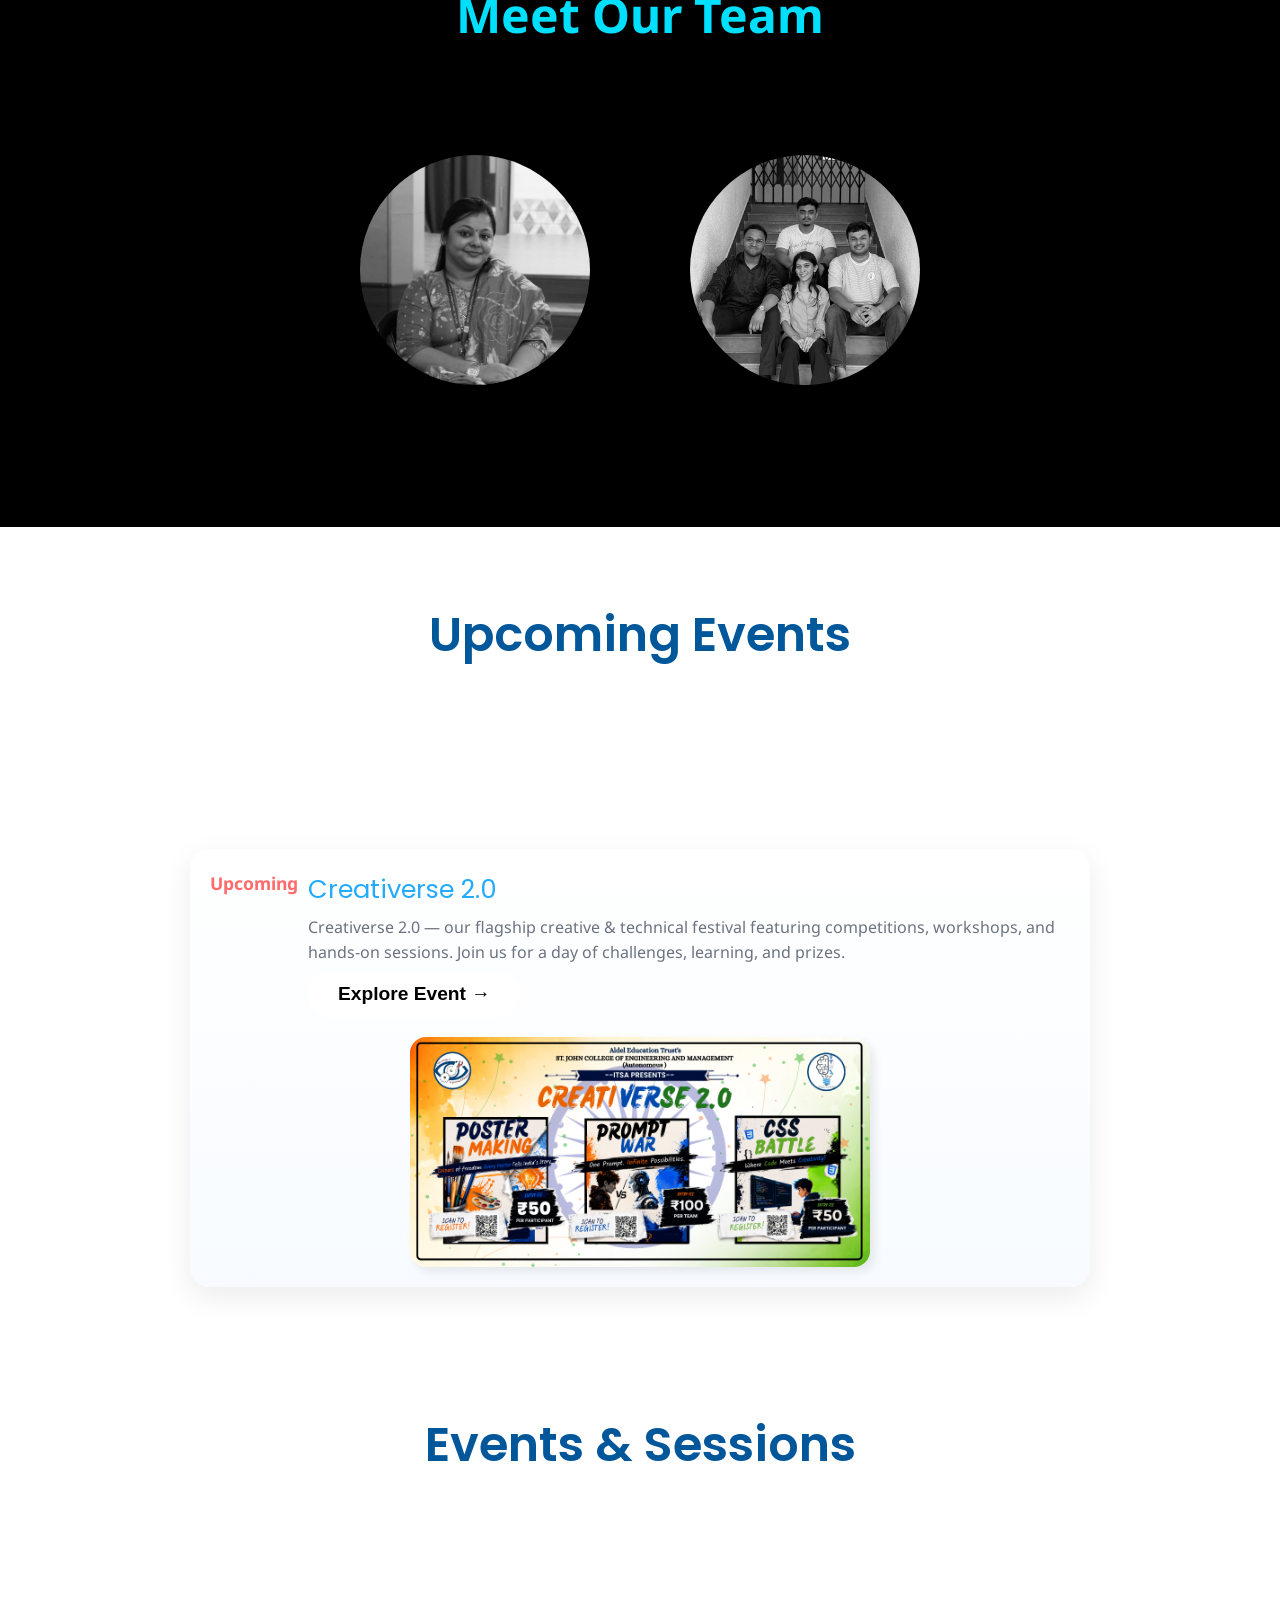
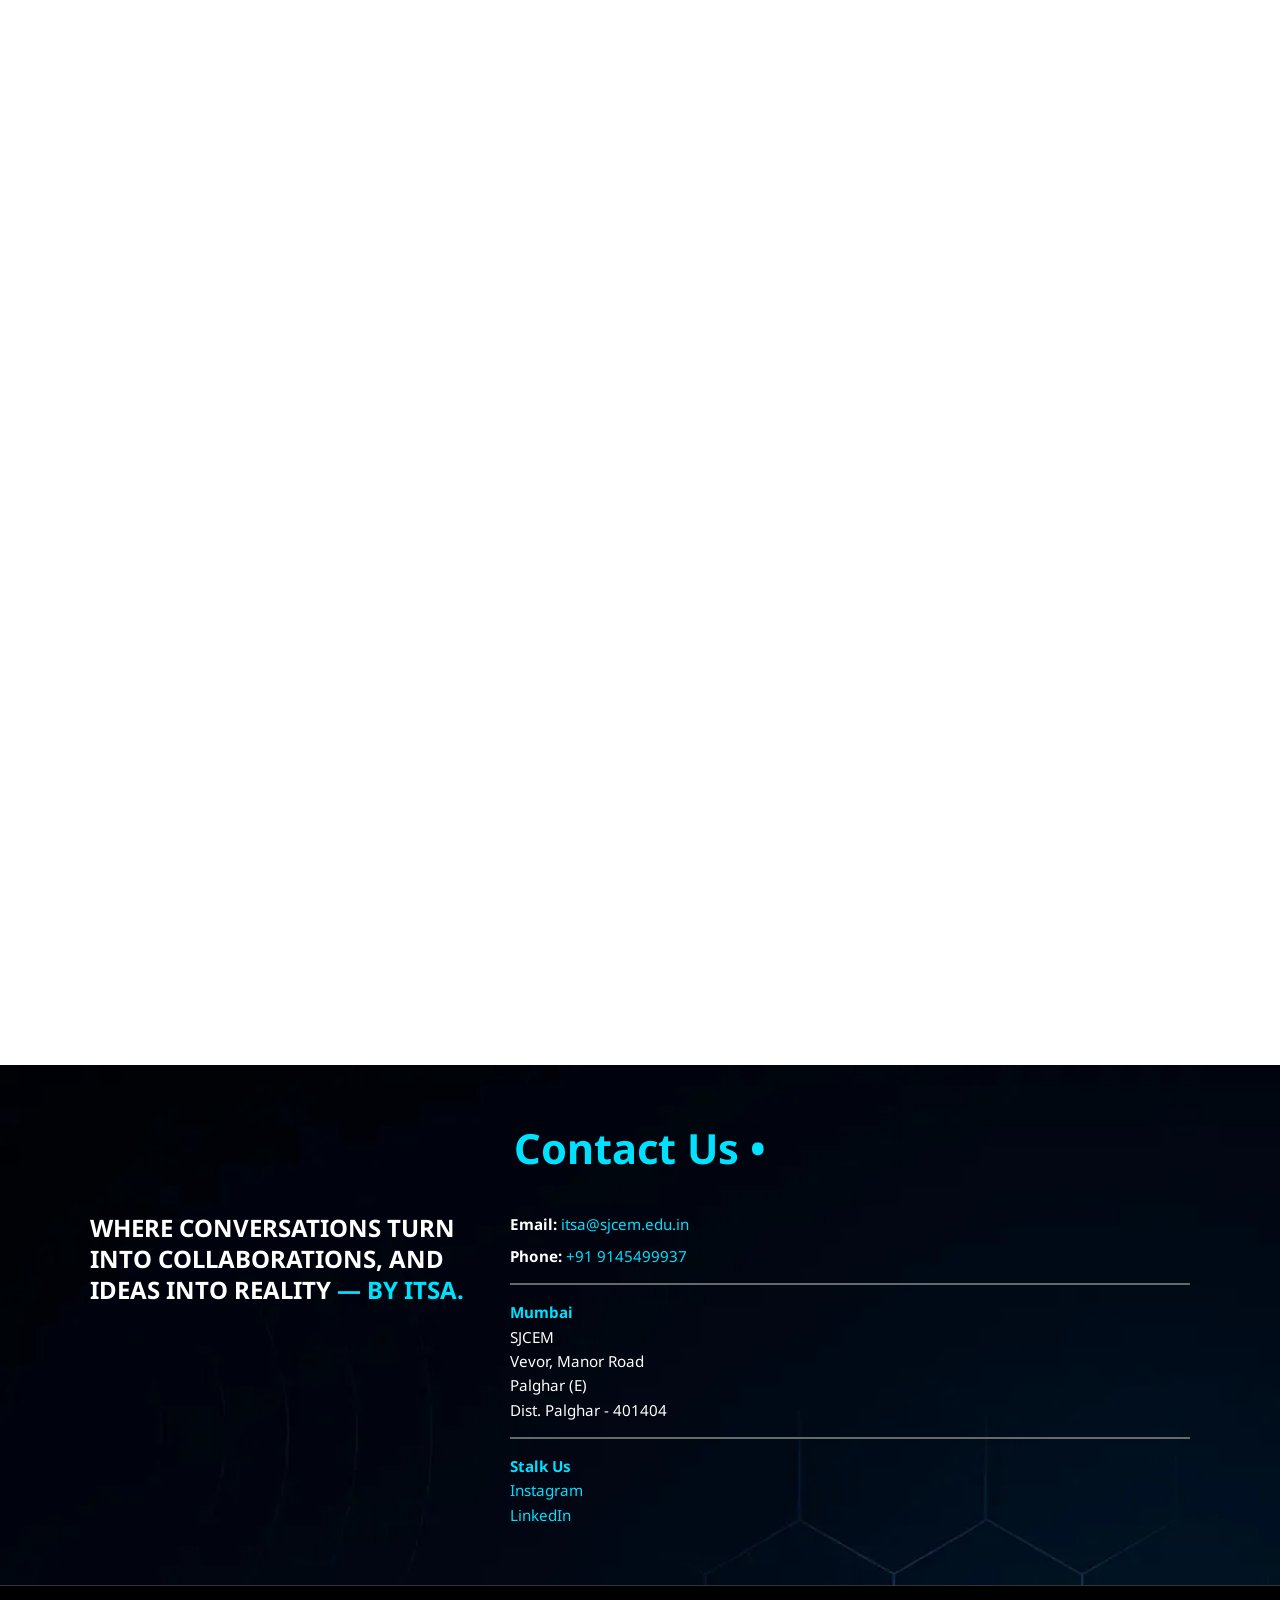
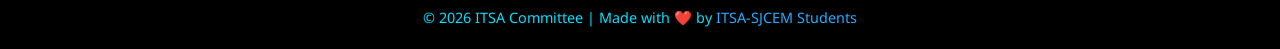
==== commit 530608e1: "Simplify team section and tweak upcoming card Clean up homepage markup and adjust upcoming event car" ====
--- a/index.html
+++ b/index.html
@@ -117,141 +117,34 @@
     <div class="circles">
 
       <div class="teamCircle">
-        <div class="teamIMG one"><img src="faculty.webp"></div>
+        <div class="teamIMG one"><img src="faculty.webp" alt="Faculty"></div>
         <div class="teamText">
-          <h3 class="teamName">Mrs.Maya Patil</h3>
+          <h3 class="teamName">Mrs. Maya Patil</h3>
           <button class="viewTeam" onClick="location.href='team.html#Faculty'">Faculty Co-ordinator</button>
         </div>
       </div>
 
       <div class="teamCircle">
-        <div class="teamIMG"><img src="Core.webp"></div>
+        <div class="teamIMG"><img src="Core.webp" alt="Core Team"></div>
         <div class="teamText">
           <h3 class="teamName">Core Team</h3>
           <button class="viewTeam" onClick="location.href='team.html#Core'">Core Team</button>
         </div>
       </div>
 
-
-      <div class="teamCircle">
-        <div class="teamIMG"><img src="Technical.webp"></div>
-        <div class="teamText">
-          <h3 class="teamName">Technical Team</h3>
-          <button class="viewTeam" onClick="location.href='team.html#Technical'">Technical Team</button>
-        </div>
-      </div>
-
-      <div class="teamCircle">
-        <div class="teamIMG"><img src="Media.webp"></div>
-        <div class="teamText">
-          <h3 class="teamName">Media Team</h3>
-          <button class="viewTeam" onClick="location.href='team.html#Media'">Media Team</button>
-        </div>
-      </div>
-
-      <div class="teamCircle">
-        <div class="teamIMG"><img src="Design.webp"></div>
-        <div class="teamText">
-          <h3 class="teamName">Design Team</h3>
-          <button class="viewTeam" onClick="location.href='team.html#Design'">Design Team</button>
-        </div>
-      </div>
-
-      <div class="teamCircle">
-        <div class="teamIMG"><img src="PR.webp"></div>
-        <div class="teamText">
-          <h3 class="teamName">Public Relations Team</h3>
-          <button class="viewTeam" onClick="location.href='team.html#PR'">Public Relation Team</button>
-        </div>
-      </div>
-
-      <div class="teamCircle">
-        <div class="teamIMG"><img src="event (1).webp"></div>
-        <div class="teamText">
-          <h3 class="teamName">Event Team</h3>
-          <button class="viewTeam" onClick="location.href='team.html#Event'">Event Team</button>
-        </div>
-      </div>
-
-
-      <div class="teamCircle">
-        <div class="teamIMG"><img src="Document.webp"></div>
-        <div class="teamText">
-          <h3 class="teamName">Documentation Team</h3>
-          <button class="viewTeam" onClick="location.href='team.html#Document'">Documentation Team</button>
-        </div>
-      </div>
-
-
-
-    </div>
-
-
-
-    <button id="eventButton" class="eventbtn" onClick="location.href='team.html'">Meet out Team</button>
-
-
-
-
-  </div>
-
-
-
-
-
-
-  <!-- Event Section -->
-  <div class="eventSection sections" id="event">
-    <h2 class="heading headings">Events & Sessions</h2>
-    <p class="eventSubheading">Stay tuned for upcoming events and sessions!</p>
-
-
-    <div class="cards" id="eventCards">
-      <div class="outerCard outerCard1">
-        <div class="info">
-          <div class="n-1">01</div>
-          <div class="f-1">
-            <div class="n-2">Peer to Peer Talk</div>
-            <p class="eventParagraph"> A peer-to-peer session where a senior shared valuable tips and strategies for
-              GATE preparation. </p>
-          </div>
-        </div>
-        <div class="f-3 xyz im1"></div>
-      </div>
-
-      <div class="outerCard outerCard1">
-        <div class="info">
-          <div class="n-1">02</div>
-          <div class="f-1">
-            <div class="n-2">Alumni Talk</div>
-            <p class="eventParagraph"> An alumni talk where a senior guided students about pursuing higher studies
-              abroad.</p>
-
-          </div>
-        </div>
-        <div class="f-3 xyz im2"></div>
-      </div>
-
-
-      <div class="outerCard outerCard3">
-        <div class="info">
-          <div class="n-1">03</div>
-          <div class="f-1">
-            <div class="n-2">CreatiVerse 2k25</div>
-            <p class="eventParagraph">An Independence Day celebration by ITSA,featuring games, gifts, and community
-              events to honor 15 August</p>
-          </div>
-        </div>
-        <div class="f-3 xyz im3"></div>
-      </div>
-
-      <!-- removed fourth event card (moved Creativerse 2.0 to Upcoming Events section) -->
-
-
-    </div>
-
-    <button id="eventButton" class="eventButton" onClick="location.href='event.html'">View more Events</button>
-  </div>
+    </div>
+
+
+
+    <button id="eventButton" class="eventbtn" onClick="location.href='team.html'">Explore Team</button>
+
+
+
+
+  </div>
+
+
+
 
 
 
@@ -274,11 +167,64 @@
           </div>
         </div>
         <div class="f-3 xyz"
-          style="background-image: url('https://images.unsplash.com/photo-1500530855697-b586d89ba3ee?auto=format&fit=crop&w=800&q=80');">
+          style="background-image: url('creativerse2-banner.png');">
         </div>
       </div>
     </div>
   </section>
+
+  <!-- Event Section -->
+  <div class="eventSection sections" id="event">
+    <h2 class="heading headings">Events & Sessions</h2>
+    <p class="eventSubheading">Stay tuned for upcoming events and sessions!</p>
+
+
+    <div class="cards" id="eventCards">
+      <div class="outerCard outerCard1">
+        <div class="info">
+          <div class="n-1">01</div>
+          <div class="f-1">
+            <div class="n-2">Peer to Peer Talk</div>
+            <p class="eventParagraph"> A peer-to-peer session where a senior shared valuable tips and strategies for
+              GATE preparation. </p>
+          </div>
+        </div>
+        <div class="f-3 xyz im1"></div>
+      </div>
+
+      <div class="outerCard outerCard1">
+        <div class="info">
+          <div class="n-1">02</div>
+          <div class="f-1">
+            <div class="n-2">Alumni Talk</div>
+            <p class="eventParagraph"> An alumni talk where a senior guided students about pursuing higher studies
+              abroad.</p>
+
+          </div>
+        </div>
+        <div class="f-3 xyz im2"></div>
+      </div>
+
+
+      <div class="outerCard outerCard3">
+        <div class="info">
+          <div class="n-1">03</div>
+          <div class="f-1">
+            <div class="n-2">CreatiVerse 2k25</div>
+            <p class="eventParagraph">An Independence Day celebration by ITSA,featuring games, gifts, and community
+              events to honor 15 August</p>
+          </div>
+        </div>
+        <div class="f-3 xyz im3"></div>
+      </div>
+
+      <!-- removed fourth event card (moved Creativerse 2.0 to Upcoming Events section) -->
+
+
+    </div>
+
+    <button id="eventButton" class="eventButton" onClick="location.href='event.html'">View more Events</button>
+  </div>
 
   <!-- Contact Section -->
 
--- a/style.css
+++ b/style.css
@@ -477,6 +477,11 @@
 
   .about-left {
     grid-template-columns: 1fr;
+  }
+  
+  .about-left .point:nth-child(3),
+  .about-left .point:nth-child(4) {
+    display: none;
   }
 
   .about-right {
@@ -1123,23 +1128,25 @@
 }
 
 .outerCard-upcoming .f-3 {
-  width: 320px;
-  height: 200px;
+  width: 460px;
+  height: 230px;
   border-radius: 16px;
   box-shadow: 5px 5px 10px rgba(0, 0, 0, 0.08);
-  background-size: cover;
+  background-size: contain;
   background-position: center;
+  background-repeat: no-repeat;
 }
 
 @media (max-width: 768px) {
   .outerCard-upcoming {
     flex-direction: column;
-    padding: 16px;
+    padding: 12px;
+    width: 90%;
   }
 
   .outerCard-upcoming .f-3 {
     width: 100%;
-    height: 180px;
+    height: 150px;
   }
 
   .outerCard-upcoming .info {
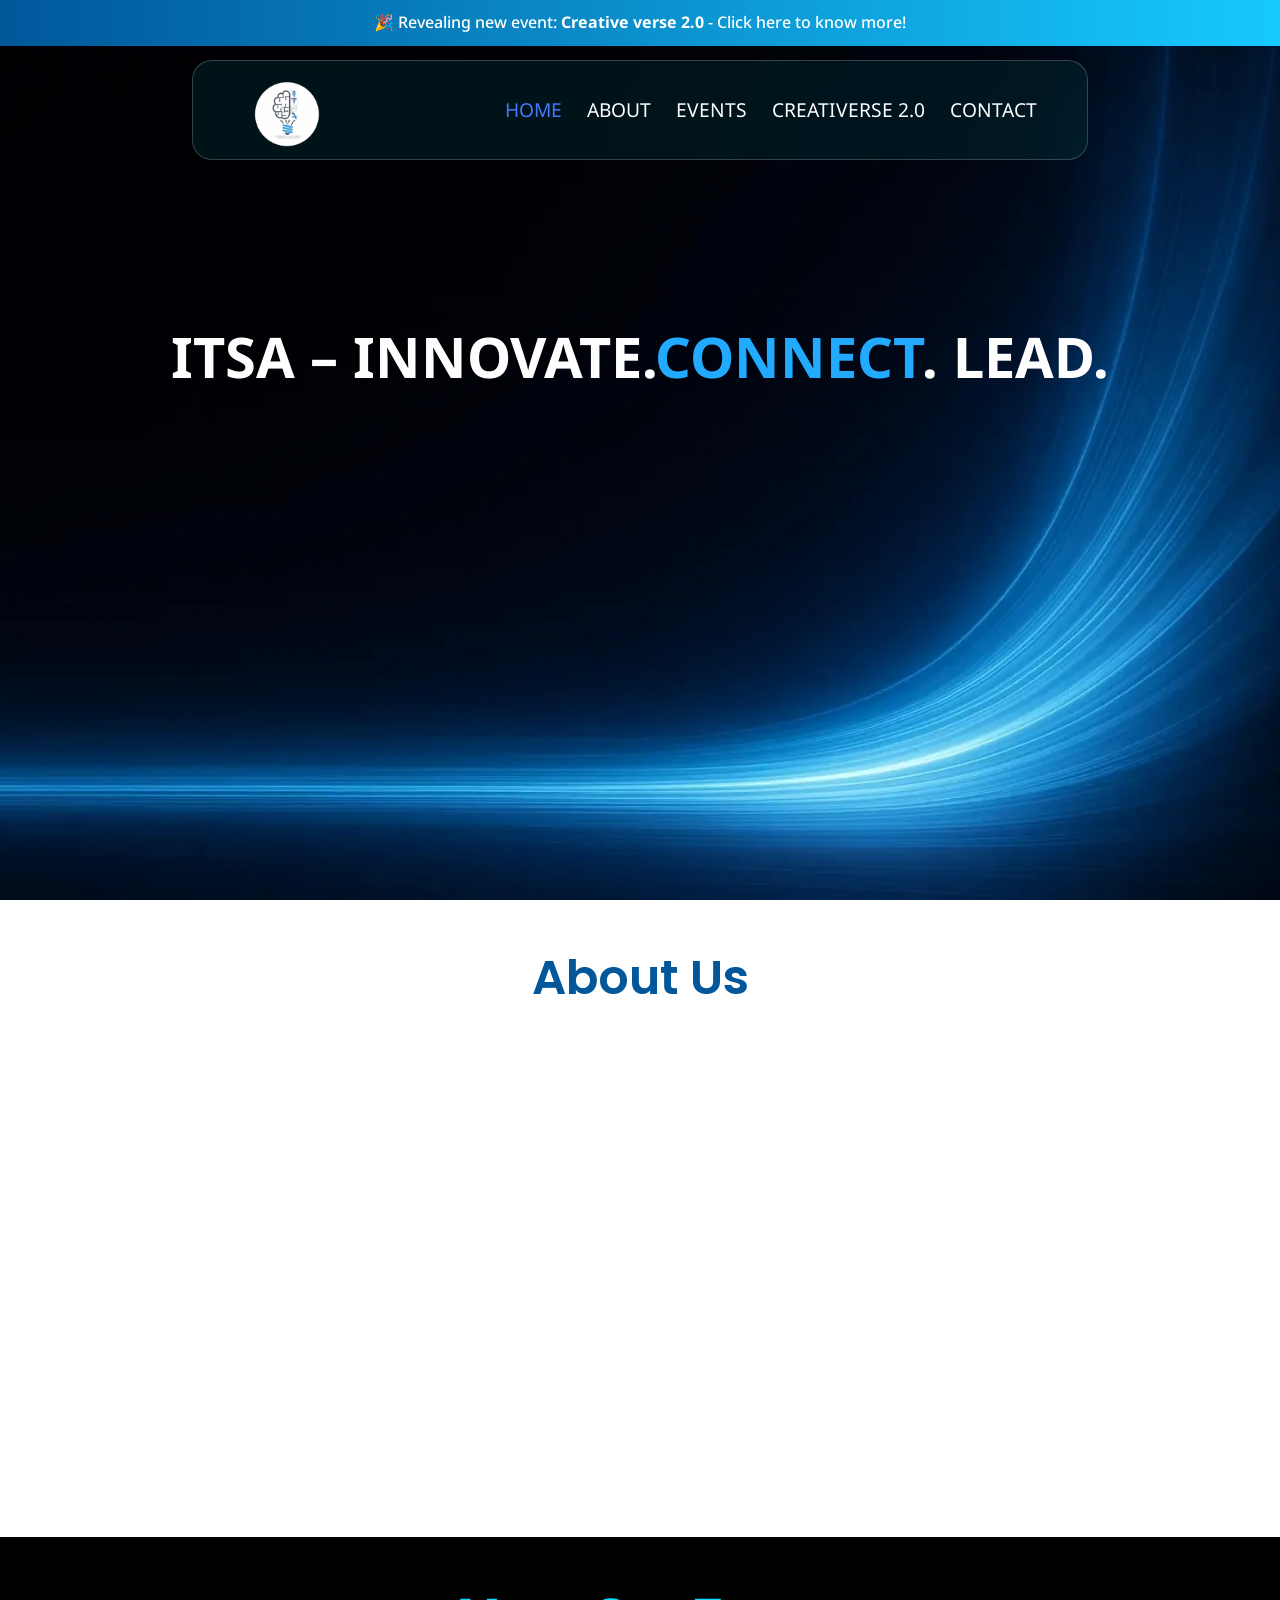
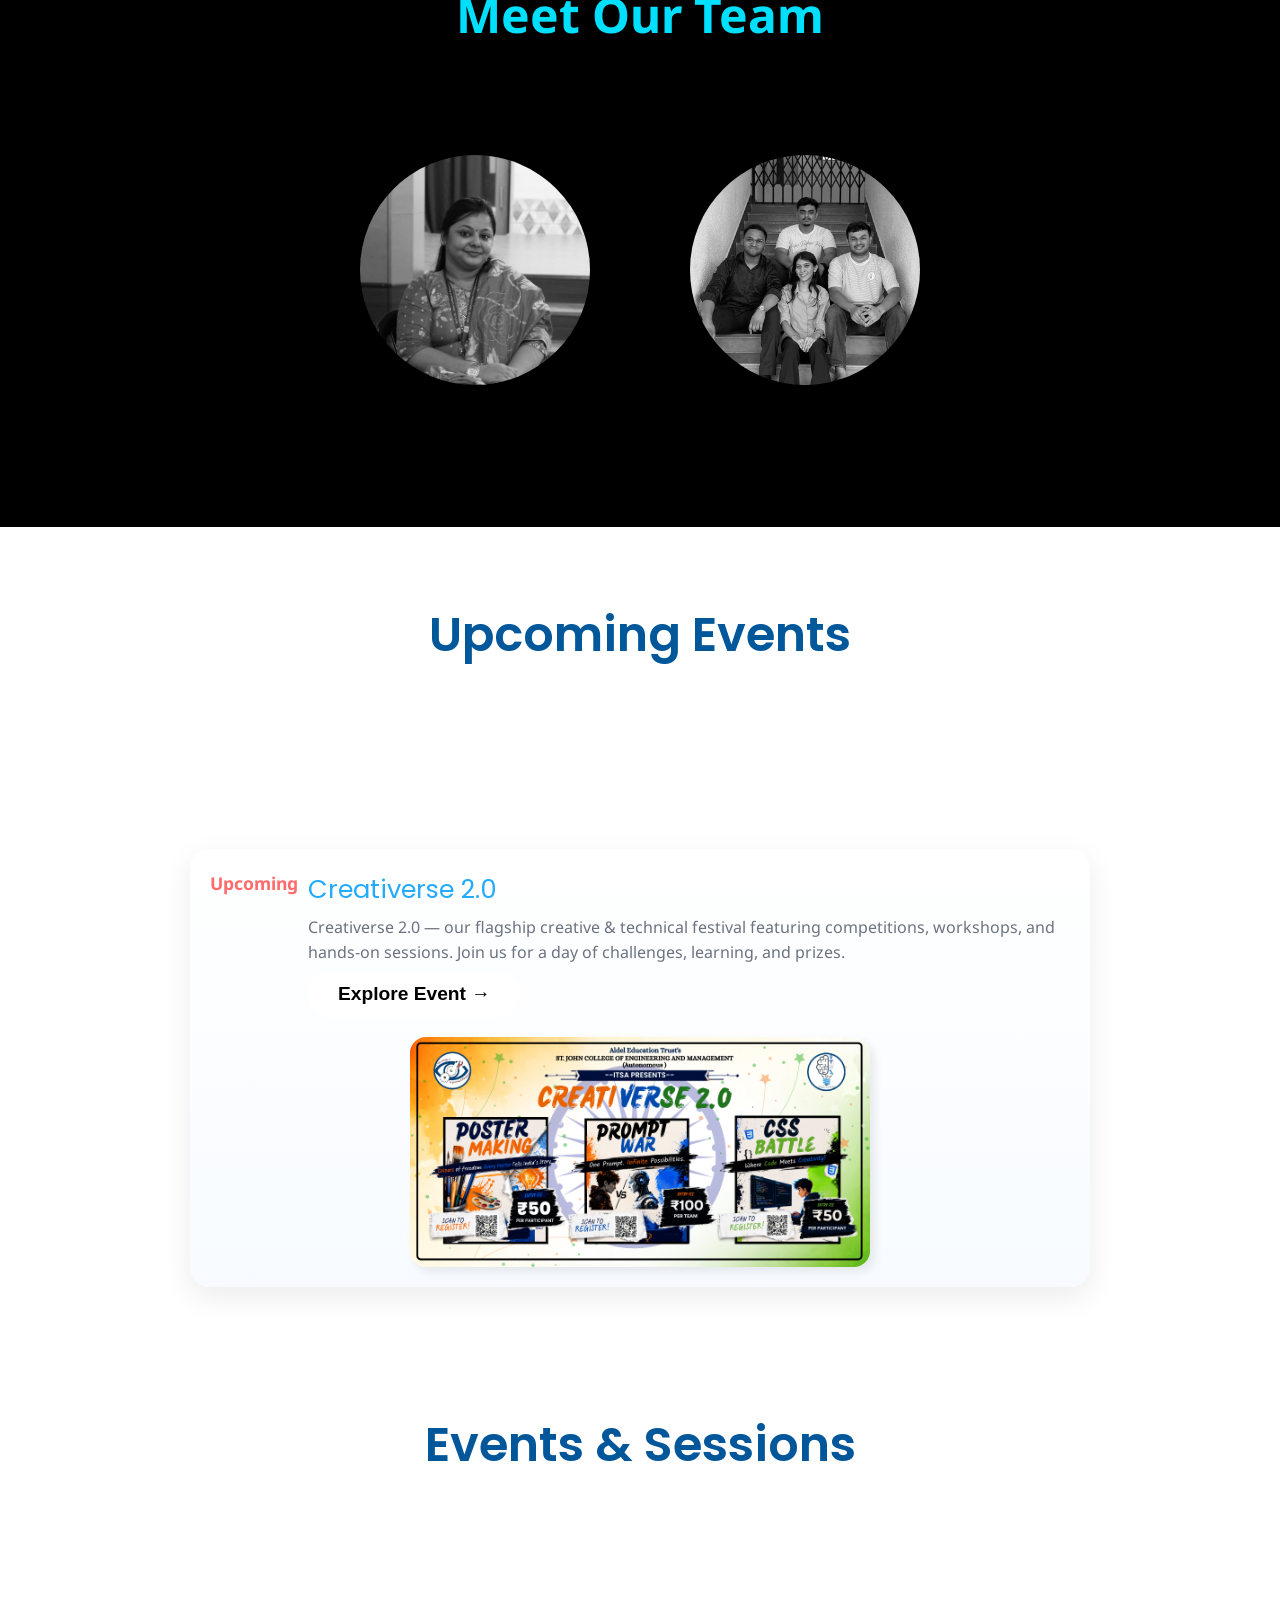
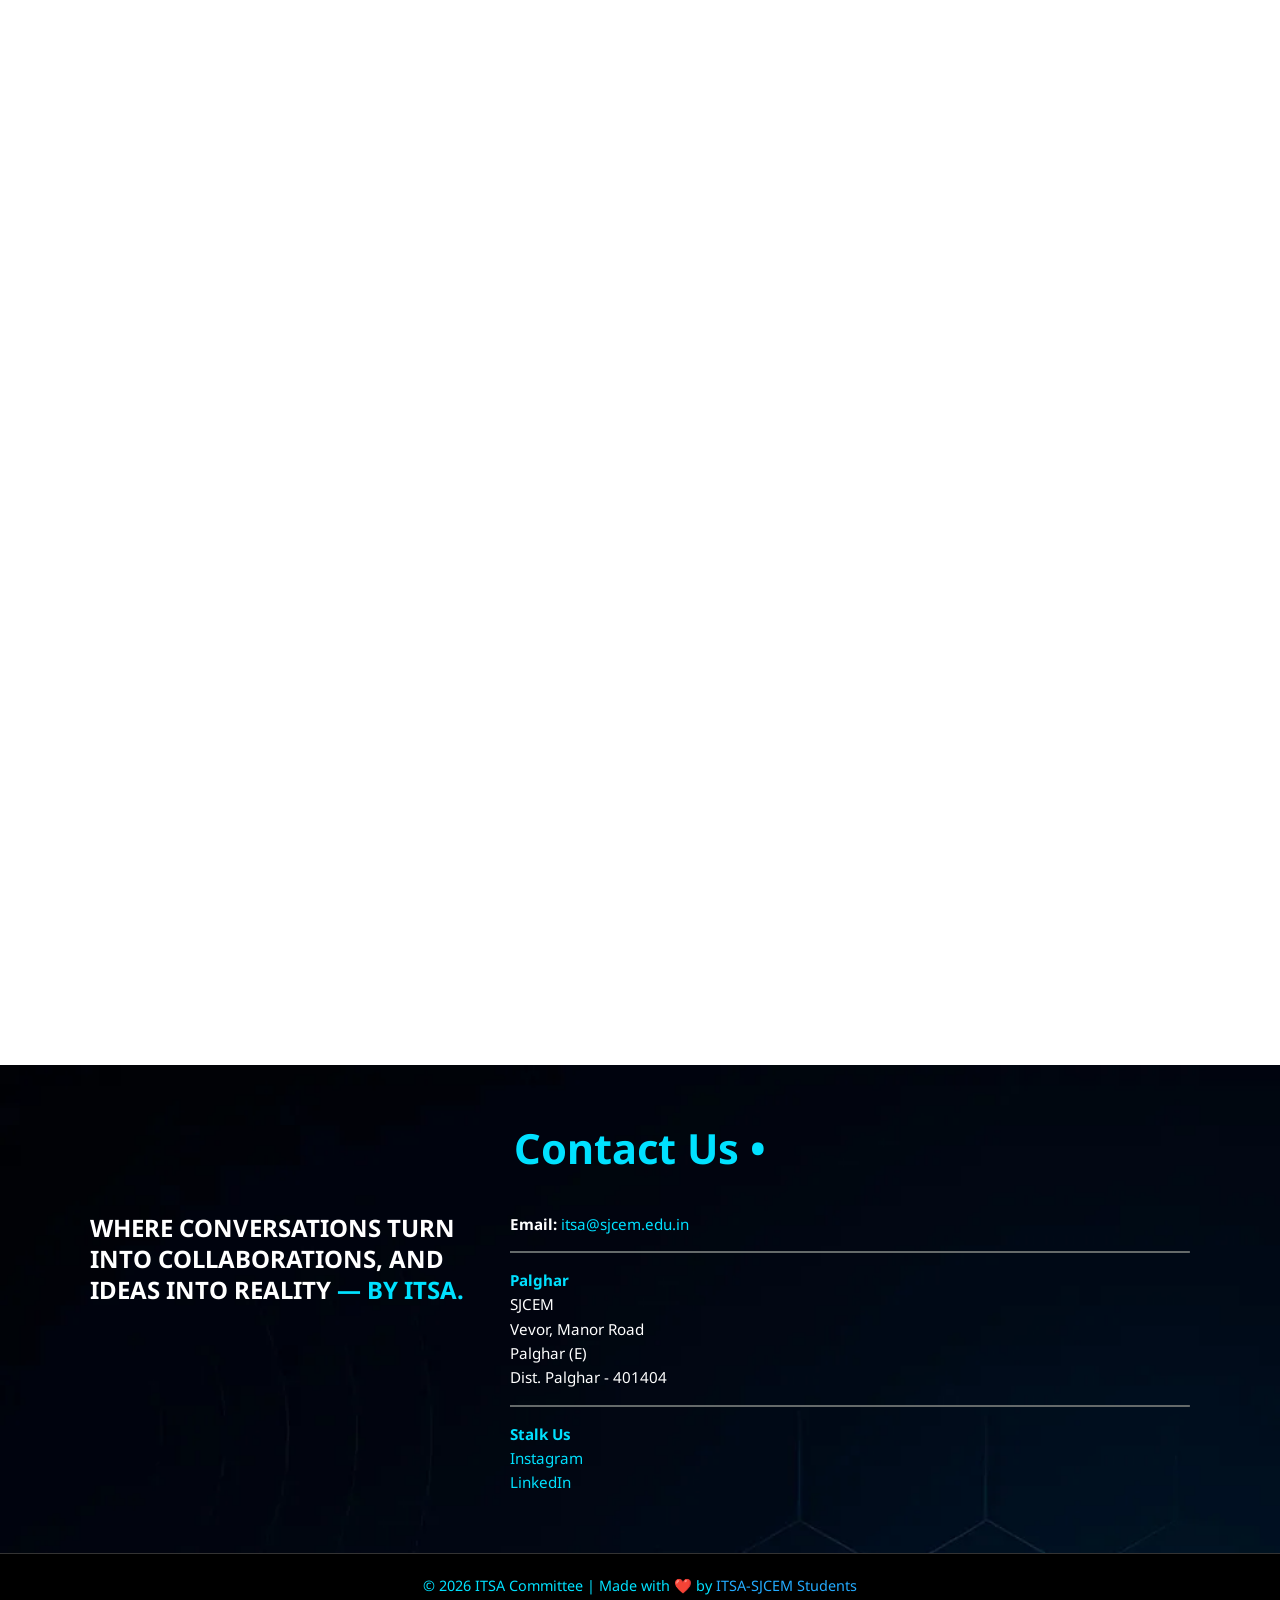
==== commit 97bc70e6: "Change phone number to new location in contact info Updated contact information to reflect new locat" ====
--- a/index.html
+++ b/index.html
@@ -238,11 +238,10 @@
 
       <div class="contact-info">
         <p class="mail"><strong>Email:</strong> <a href="mailto:itsa@sjcem.edu.in">itsa@sjcem.edu.in</a></p>
-        <p><strong>Phone:</strong> <a href="tel:+919145499937">+91 9145499937</a></p>
-
+       
         <hr style="margin: 15px 0; border: 1px solid #666b6b;">
 
-        <p><span style="color:#00e1ff; font-weight:bold;">Mumbai</span><br>
+        <p><span style="color:#00e1ff; font-weight:bold;">Palghar</span><br>
           SJCEM <br>
           Vevor, Manor Road <br>
           Palghar (E) <br>
@@ -277,4 +276,4 @@
   <script src="script.js"></script>
 </body>
 
-</html>+</html>
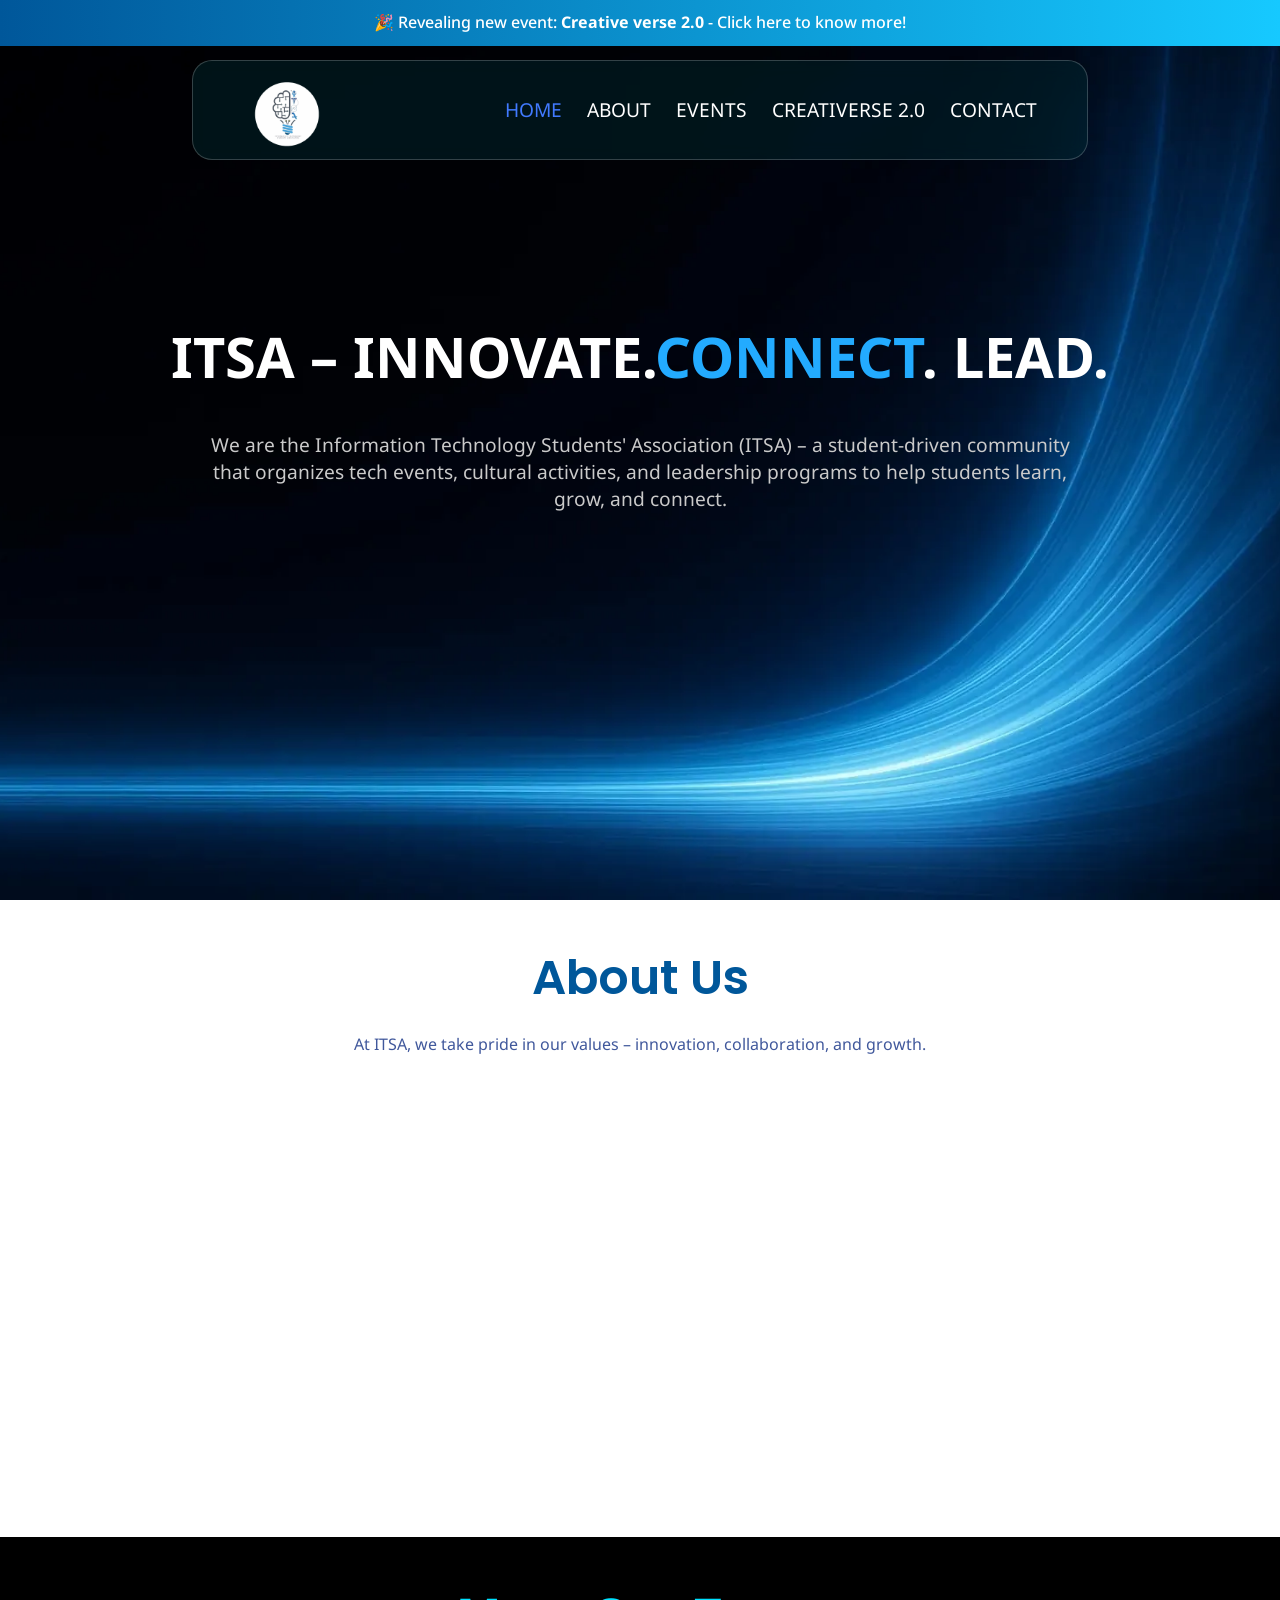
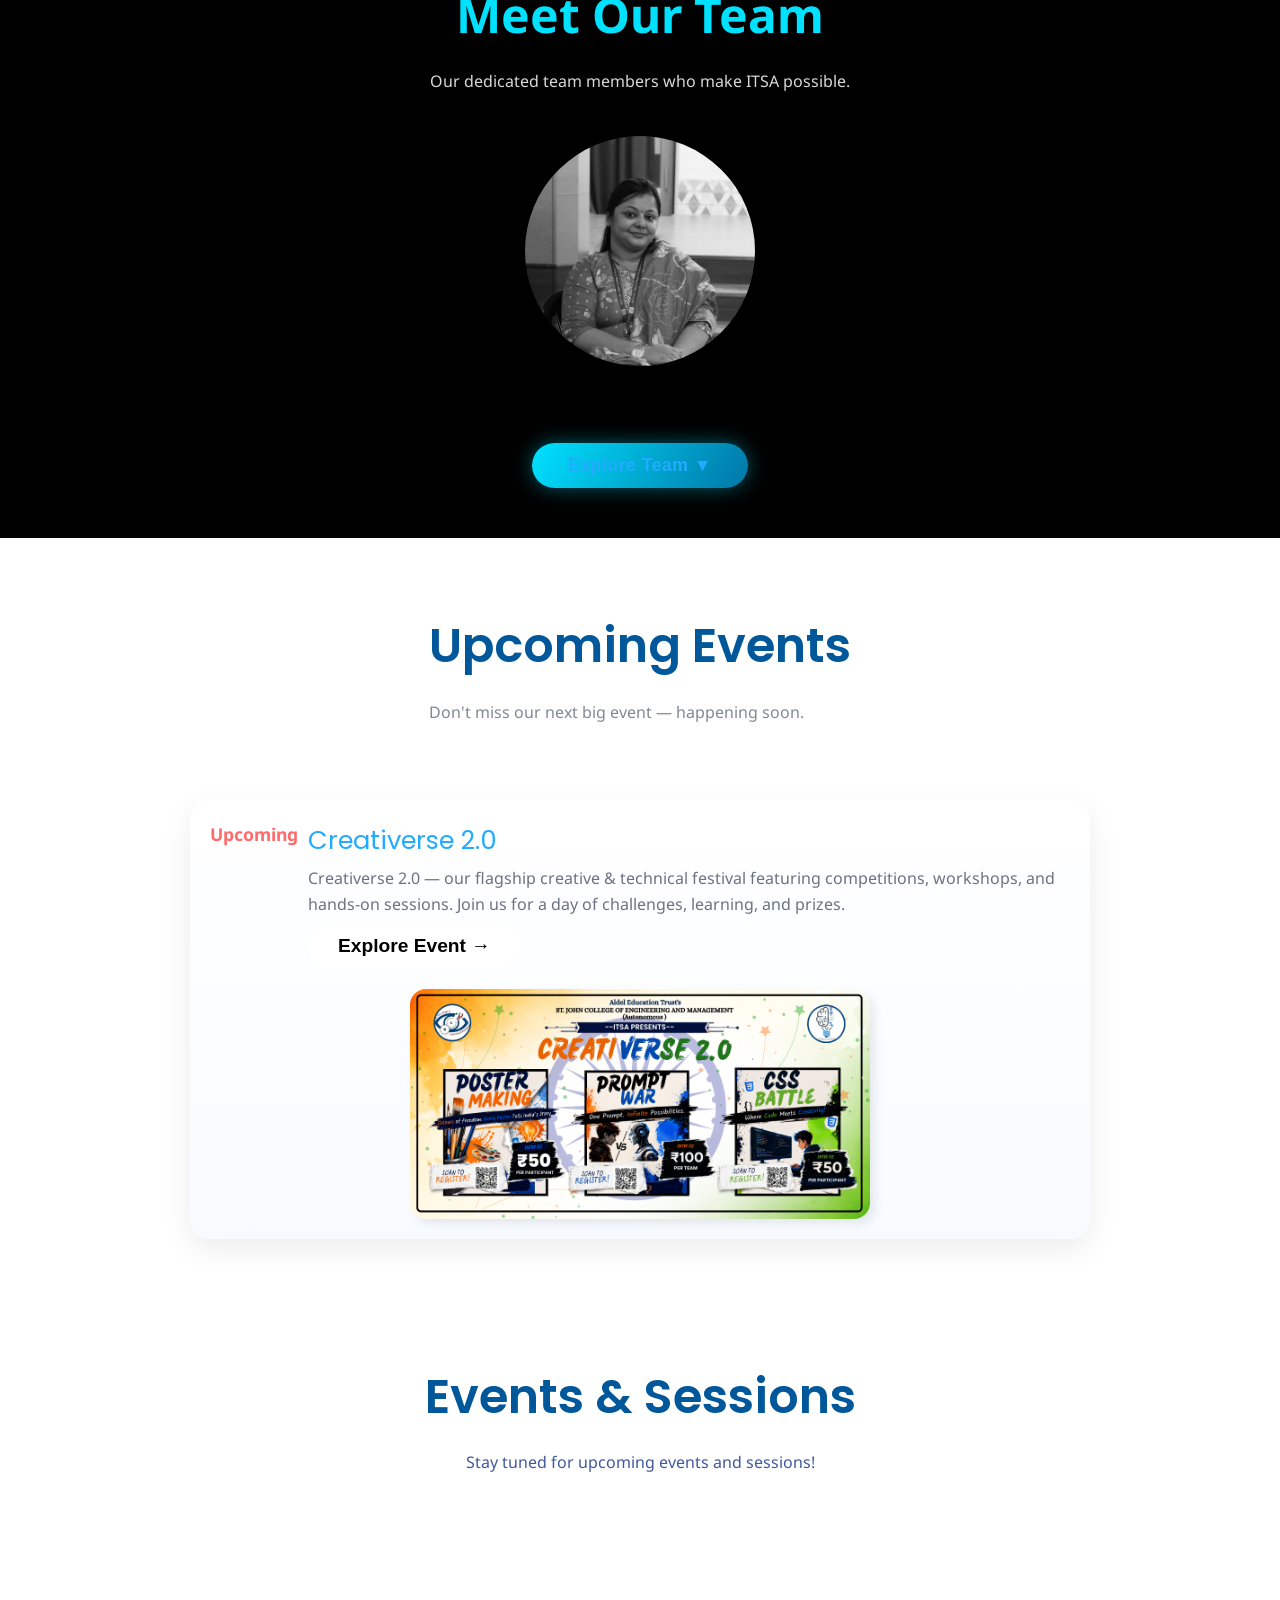
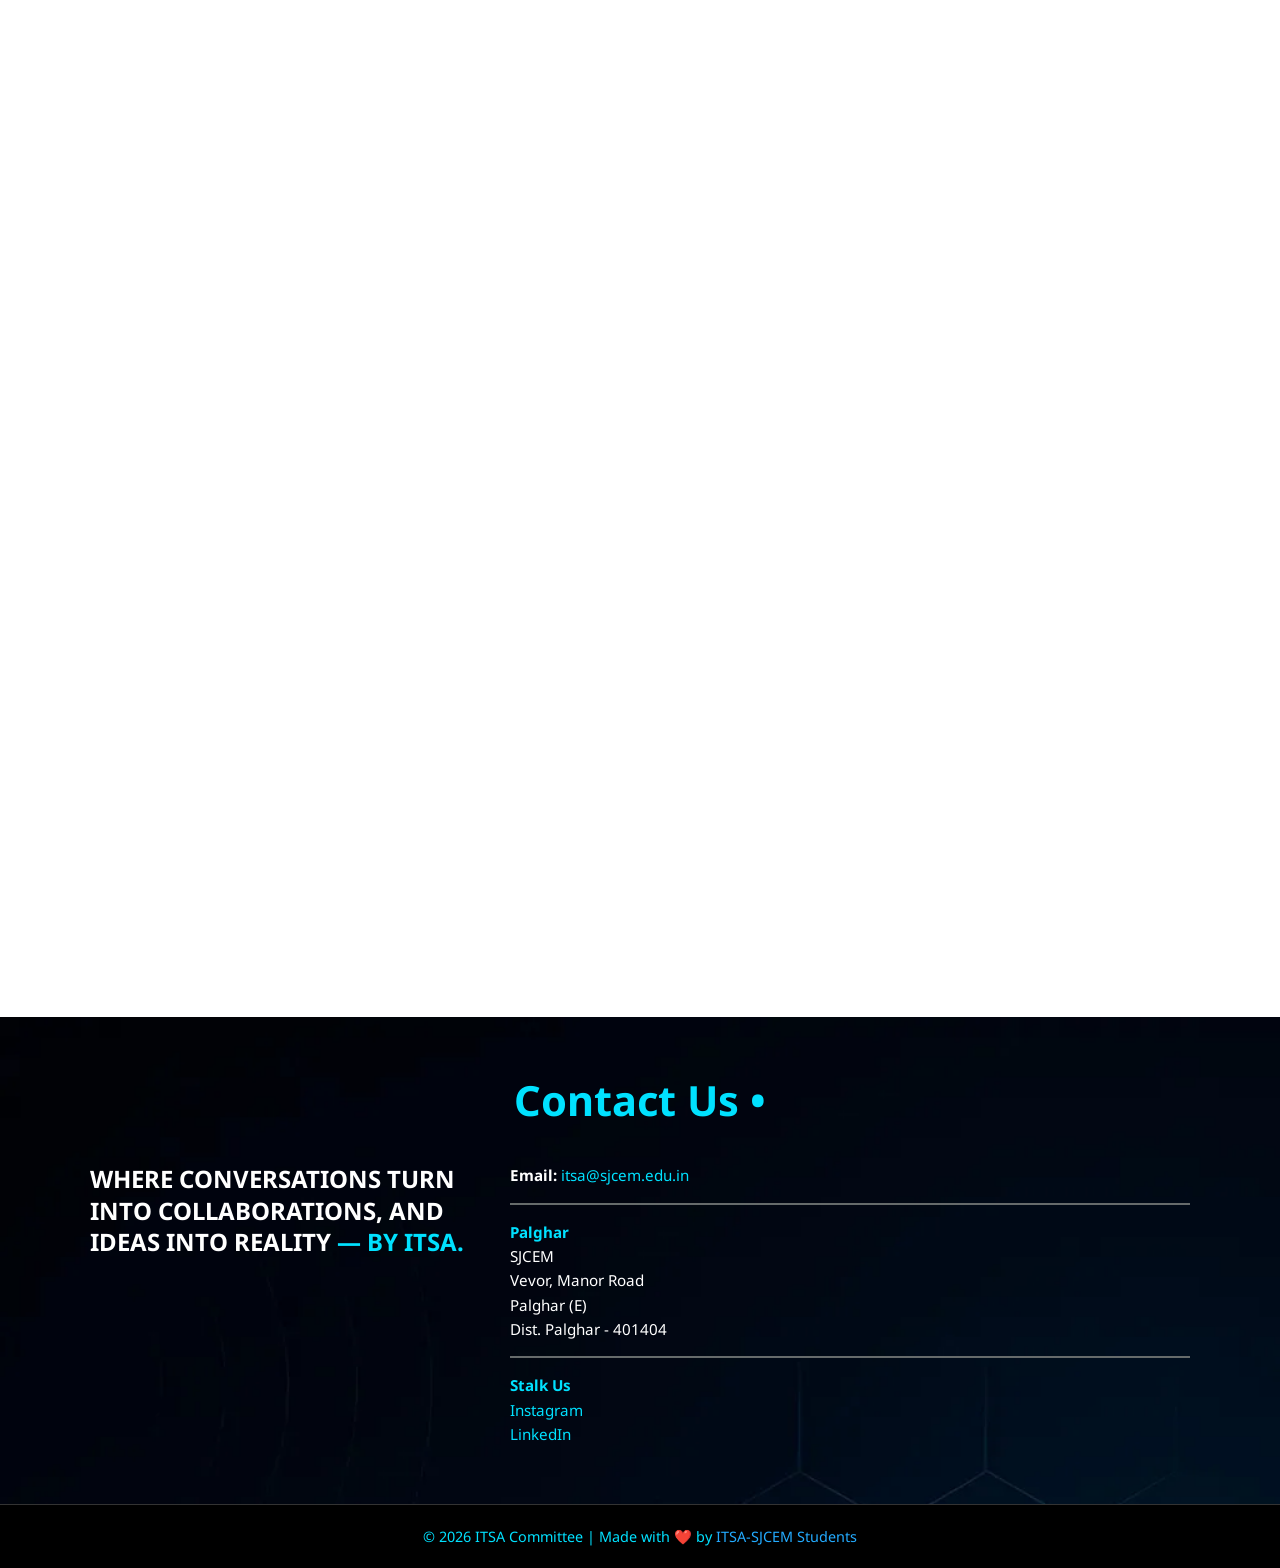
==== commit 020ca00e: "feat: show only faculty coordinator by default, add Explore Team toggle button, move Meet Our Team b" ====
--- a/index.html
+++ b/index.html
@@ -50,7 +50,7 @@
       <div class="homeH1">ITSA – Innovate.<span>Connect</span>. Lead.</div>
 
       <p class="homeParagraph">
-        We are the Information Technology Students’ Association (ITSA) – a student-driven community that organizes tech
+        We are the Information Technology Students' Association (ITSA) – a student-driven community that organizes tech
         events, cultural activities, and leadership programs to help students learn, grow, and connect.
       </p>
       <div class="buttons"><button class="homeButton" onClick="location.href='event.html'">Explore Events</button>
@@ -107,43 +107,94 @@
   </section>
 
 
-  <!-- team section -->
-  <div class="teamContainer sections" id="team">
-    <div class="teamHeading">
-      <h2 class="team-title">Meet Our Team</h2>
-      <p class="teamp">Our dedicated team members who make ITSA possible.</p>
-    </div>
-
-    <div class="circles">
-
-      <div class="teamCircle">
-        <div class="teamIMG one"><img src="faculty.webp" alt="Faculty"></div>
-        <div class="teamText">
-          <h3 class="teamName">Mrs. Maya Patil</h3>
-          <button class="viewTeam" onClick="location.href='team.html#Faculty'">Faculty Co-ordinator</button>
-        </div>
-      </div>
-
-      <div class="teamCircle">
-        <div class="teamIMG"><img src="Core.webp" alt="Core Team"></div>
-        <div class="teamText">
-          <h3 class="teamName">Core Team</h3>
-          <button class="viewTeam" onClick="location.href='team.html#Core'">Core Team</button>
-        </div>
-      </div>
-
-    </div>
-
-
-
-    <button id="eventButton" class="eventbtn" onClick="location.href='team.html'">Explore Team</button>
-
-
-
-
-  </div>
-
-
+<!-- team section -->
+<div class="teamContainer sections"  id="team">
+<div class="teamHeading">
+    <h2 class="team-title">Meet Our Team</h2>
+    <p class="teamp">Our dedicated team members who make ITSA possible.</p>
+    <button id="meetTeamBtn" class="eventbtn meet-team-btn" onClick="location.href='team.html'">Meet Our Team</button>
+</div>
+
+<!-- Faculty Coordinator (always visible) -->
+<div class="circles faculty-only">
+  <div class="teamCircle">
+    <div class="teamIMG one"><img src="faculty.webp" alt="Faculty"></div>
+    <div class="teamText">
+      <h3 class="teamName">Mrs. Maya Patil</h3>
+      <button class="viewTeam" onClick="location.href='team.html#Faculty'">Faculty Co-ordinator</button>
+    </div>
+  </div>
+</div>
+
+<!-- Explore Team Button -->
+<div class="explore-btn-wrapper">
+  <button id="exploreTeamBtn" class="explore-team-btn" onclick="toggleOtherTeams()">
+    <span id="exploreBtnText">Explore Team ▼</span>
+  </button>
+</div>
+
+<!-- Other Teams (hidden by default) -->
+<div class="circles other-teams" id="otherTeams" style="display:none; margin-top: 40px;">
+
+  <div class="teamCircle">
+    <div class="teamIMG"><img src="Core.webp" alt="Core Team"></div>
+    <div class="teamText">
+      <h3 class="teamName">Core Team</h3>
+      <button class="viewTeam" onClick="location.href='team.html#Core'">Core Team</button>
+    </div>
+  </div>
+
+  <div class="teamCircle">
+    <div class="teamIMG"><img src="Technical.webp" alt="Technical Team"></div>
+    <div class="teamText">
+      <h3 class="teamName">Technical Team</h3>
+      <button class="viewTeam" onClick="location.href='team.html#Technical'">Technical Team</button>
+    </div>
+  </div>
+
+  <div class="teamCircle">
+    <div class="teamIMG"><img src="Media.webp" alt="Media Team"></div>
+    <div class="teamText">
+      <h3 class="teamName">Media Team</h3>
+      <button class="viewTeam" onClick="location.href='team.html#Media'">Media Team</button>
+    </div>
+  </div>
+
+  <div class="teamCircle">
+    <div class="teamIMG"><img src="Design.webp" alt="Design Team"></div>
+    <div class="teamText">
+      <h3 class="teamName">Design Team</h3>
+      <button class="viewTeam" onClick="location.href='team.html#Design'">Design Team</button>
+    </div>
+  </div>
+
+  <div class="teamCircle">
+    <div class="teamIMG"><img src="PR.webp" alt="PR Team"></div>
+    <div class="teamText">
+      <h3 class="teamName">Public Relations Team</h3>
+      <button class="viewTeam" onClick="location.href='team.html#PR'">Public Relation Team</button>
+    </div>
+  </div>
+
+  <div class="teamCircle">
+    <div class="teamIMG"><img src="event (1).webp" alt="Event Team"></div>
+    <div class="teamText">
+      <h3 class="teamName">Event Team</h3>
+      <button class="viewTeam" onClick="location.href='team.html#Event'">Event Team</button>
+    </div>
+  </div>
+
+  <div class="teamCircle">
+    <div class="teamIMG"><img src="Document.webp" alt="Documentation Team"></div>
+    <div class="teamText">
+      <h3 class="teamName">Documentation Team</h3>
+      <button class="viewTeam" onClick="location.href='team.html#Document'">Documentation Team</button>
+    </div>
+  </div>
+
+</div>
+
+</div>
 
 
 
--- a/style.css
+++ b/style.css
@@ -548,7 +548,7 @@
 }
 
 .teamHeading {
-  margin-bottom: 100px;
+  margin-bottom: 40px;
 
 }
 
@@ -700,6 +700,65 @@
 }
 
 
+
+/* explore team button */
+.explore-btn-wrapper {
+  display: flex;
+  justify-content: center;
+  margin-top: 30px;
+  margin-bottom: 10px;
+}
+
+.explore-team-btn {
+  background: linear-gradient(120deg, #00e1ff, #0077a8);
+  border: none;
+  border-radius: 40px;
+  color: white;
+  padding: 12px 36px;
+  font-size: 1.1rem;
+  font-weight: 700;
+  cursor: pointer;
+  transition: all 0.3s ease;
+  box-shadow: 0 0 20px rgba(0, 225, 255, 0.4);
+  letter-spacing: 0.5px;
+}
+
+.explore-team-btn:hover {
+  transform: scale(1.07);
+  box-shadow: 0 0 30px rgba(0, 225, 255, 0.7);
+  background: linear-gradient(120deg, #0077a8, #00e1ff);
+}
+
+.explore-team-btn.open #exploreBtnText::after {
+  content: '';
+}
+
+/* Meet Our Team button inside heading */
+.meet-team-btn {
+  margin-top: 20px;
+  display: inline-block;
+}
+
+/* Faculty-only layout: centered single circle */
+.faculty-only {
+  justify-content: center;
+}
+
+/* other-teams slide-in animation */
+.other-teams.visible {
+  animation: fadeSlideIn 0.5s ease forwards;
+}
+
+@keyframes fadeSlideIn {
+  from {
+    opacity: 0;
+    transform: translateY(30px);
+  }
+  to {
+    opacity: 1;
+    transform: translateY(0);
+  }
+}
 
 /* event section */
 .eventSection {
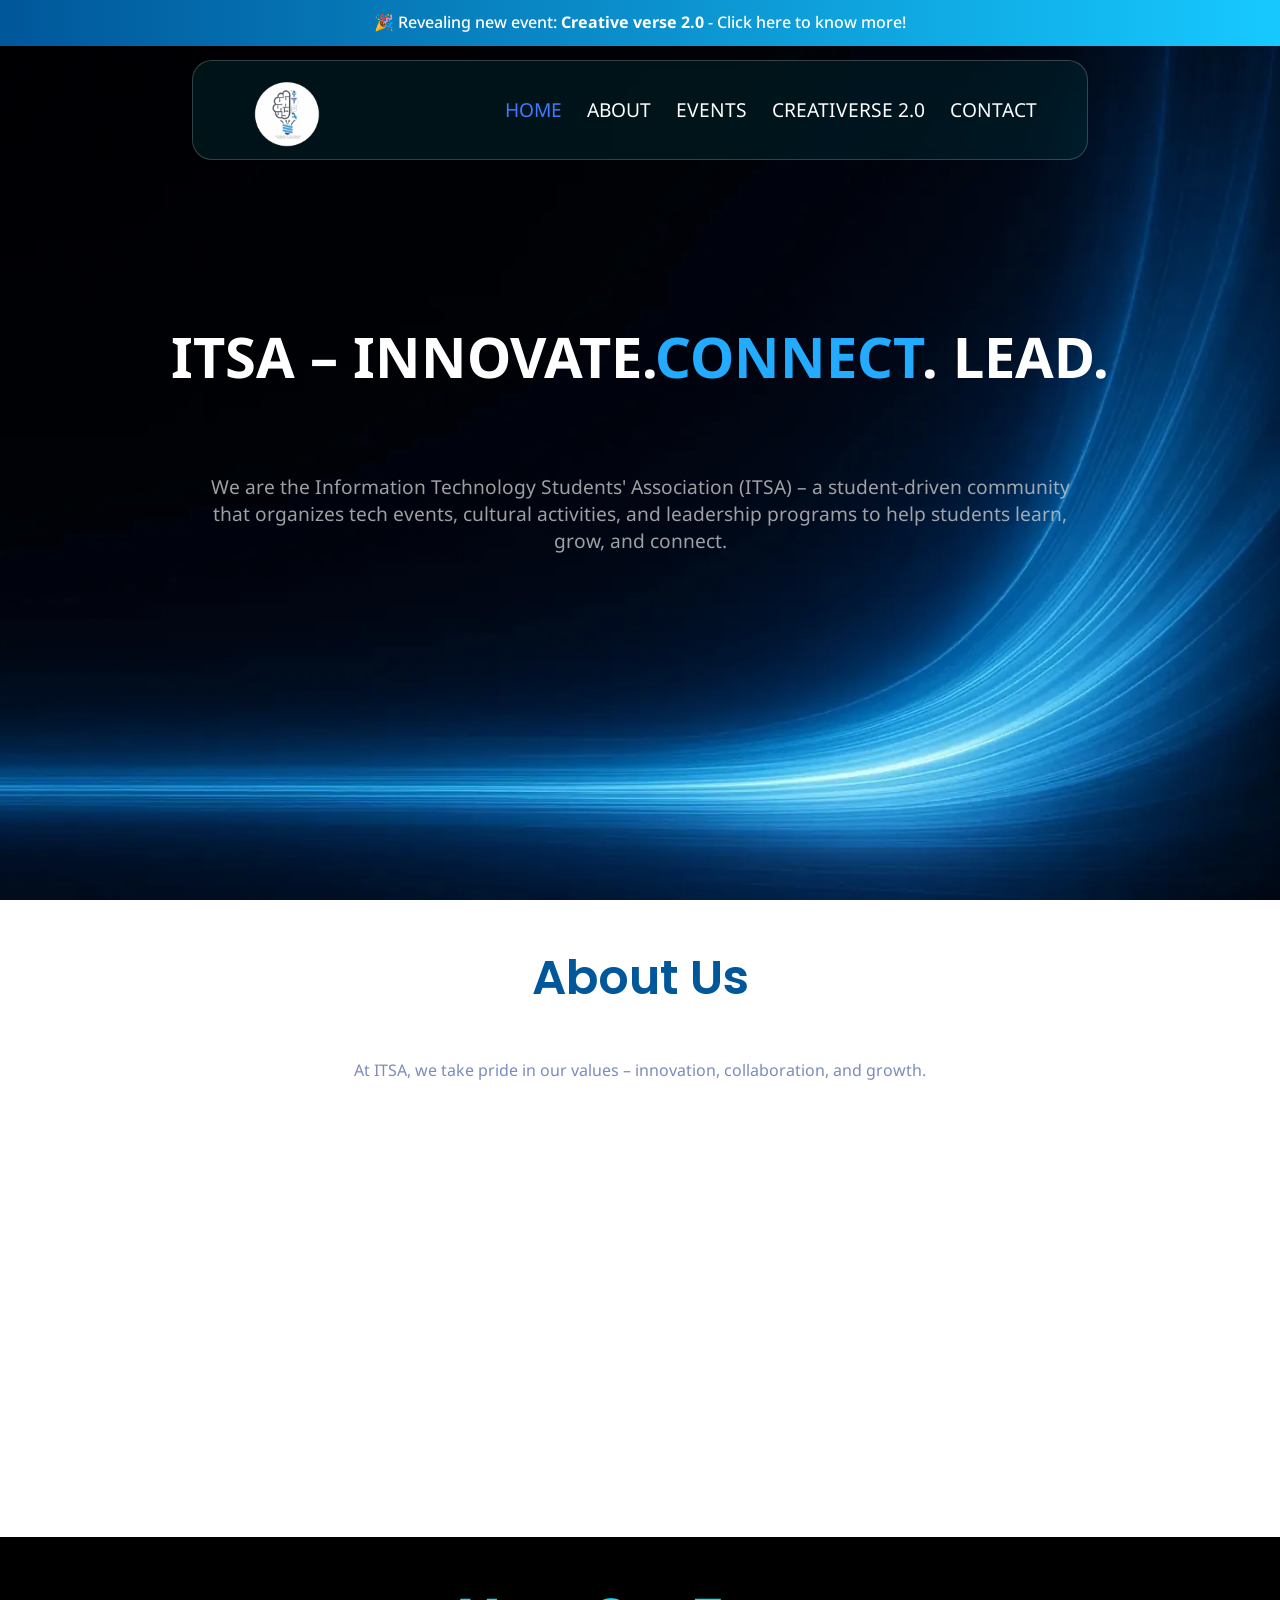
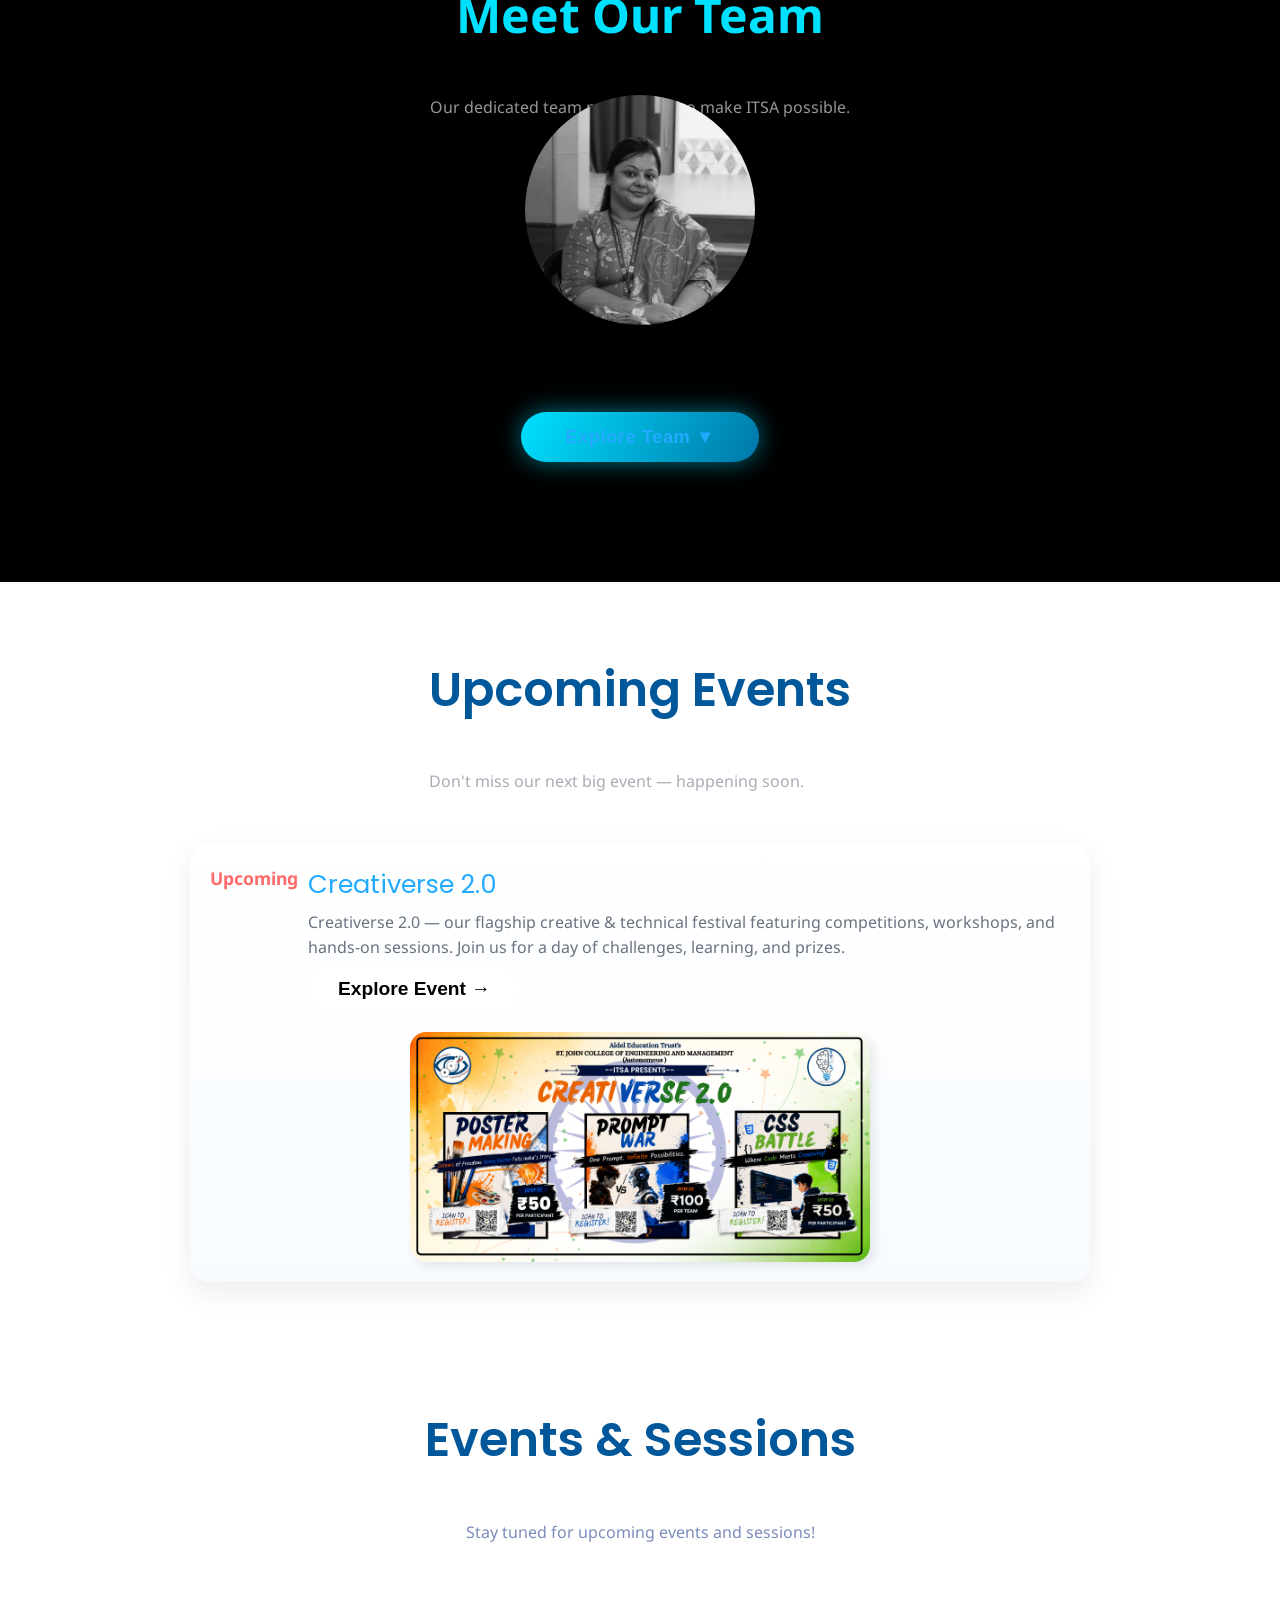
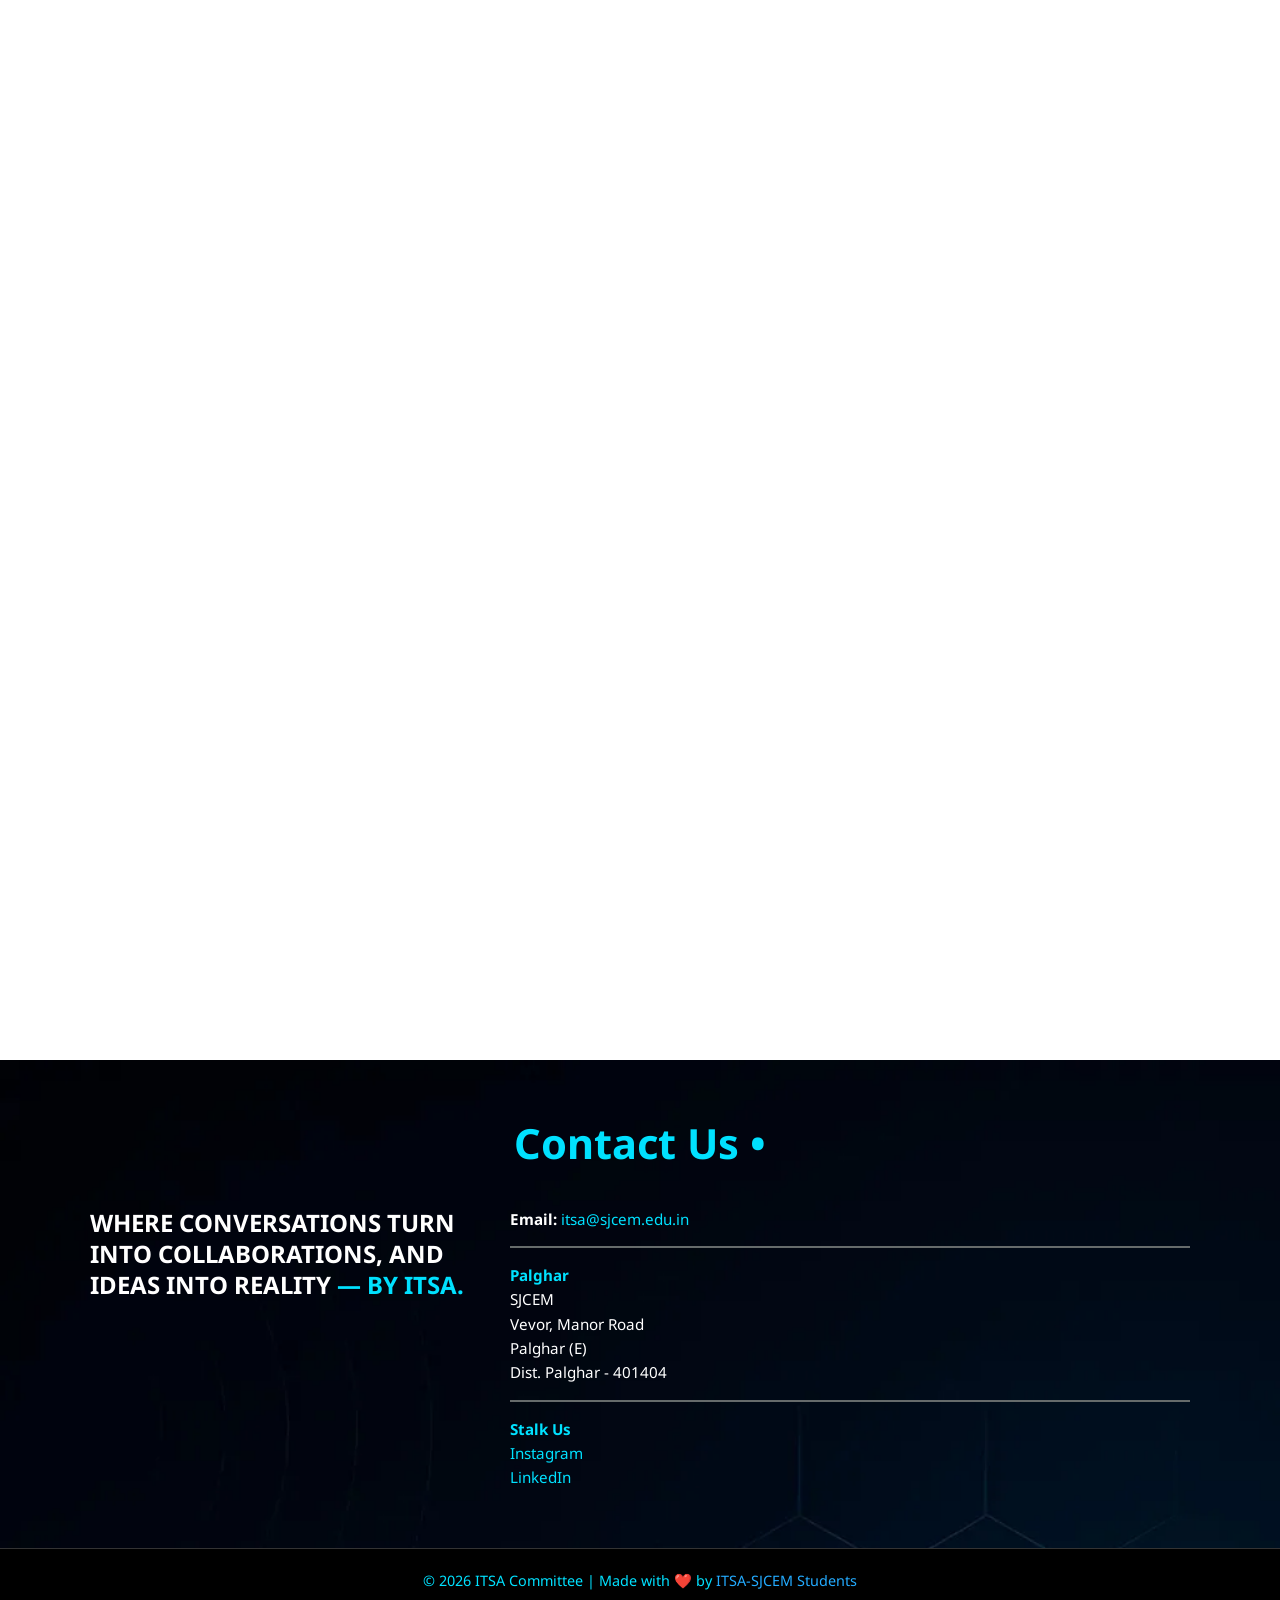
==== commit 41c92fa0: "fix: remove white Meet Our Team button, improve Explore Team button visibility" ====
--- a/index.html
+++ b/index.html
@@ -112,7 +112,6 @@
 <div class="teamHeading">
     <h2 class="team-title">Meet Our Team</h2>
     <p class="teamp">Our dedicated team members who make ITSA possible.</p>
-    <button id="meetTeamBtn" class="eventbtn meet-team-btn" onClick="location.href='team.html'">Meet Our Team</button>
 </div>
 
 <!-- Faculty Coordinator (always visible) -->
--- a/style.css
+++ b/style.css
@@ -537,7 +537,7 @@
 .teamContainer {
   margin: 0;
   width: 100%;
-  padding: 40px 50px;
+  padding: 40px 50px 60px 50px;
   background-color: rgb(0, 0, 0);
   background-size: cover;
   background-repeat: no-repeat;
@@ -705,8 +705,9 @@
 .explore-btn-wrapper {
   display: flex;
   justify-content: center;
-  margin-top: 30px;
-  margin-bottom: 10px;
+  margin-top: 40px;
+  margin-bottom: 50px;
+  padding-bottom: 10px;
 }
 
 .explore-team-btn {
@@ -714,18 +715,19 @@
   border: none;
   border-radius: 40px;
   color: white;
-  padding: 12px 36px;
-  font-size: 1.1rem;
+  padding: 14px 44px;
+  font-size: 1.15rem;
   font-weight: 700;
   cursor: pointer;
   transition: all 0.3s ease;
-  box-shadow: 0 0 20px rgba(0, 225, 255, 0.4);
+  box-shadow: 0 0 25px rgba(0, 225, 255, 0.5);
   letter-spacing: 0.5px;
+  display: block;
 }
 
 .explore-team-btn:hover {
   transform: scale(1.07);
-  box-shadow: 0 0 30px rgba(0, 225, 255, 0.7);
+  box-shadow: 0 0 40px rgba(0, 225, 255, 0.8);
   background: linear-gradient(120deg, #0077a8, #00e1ff);
 }
 
